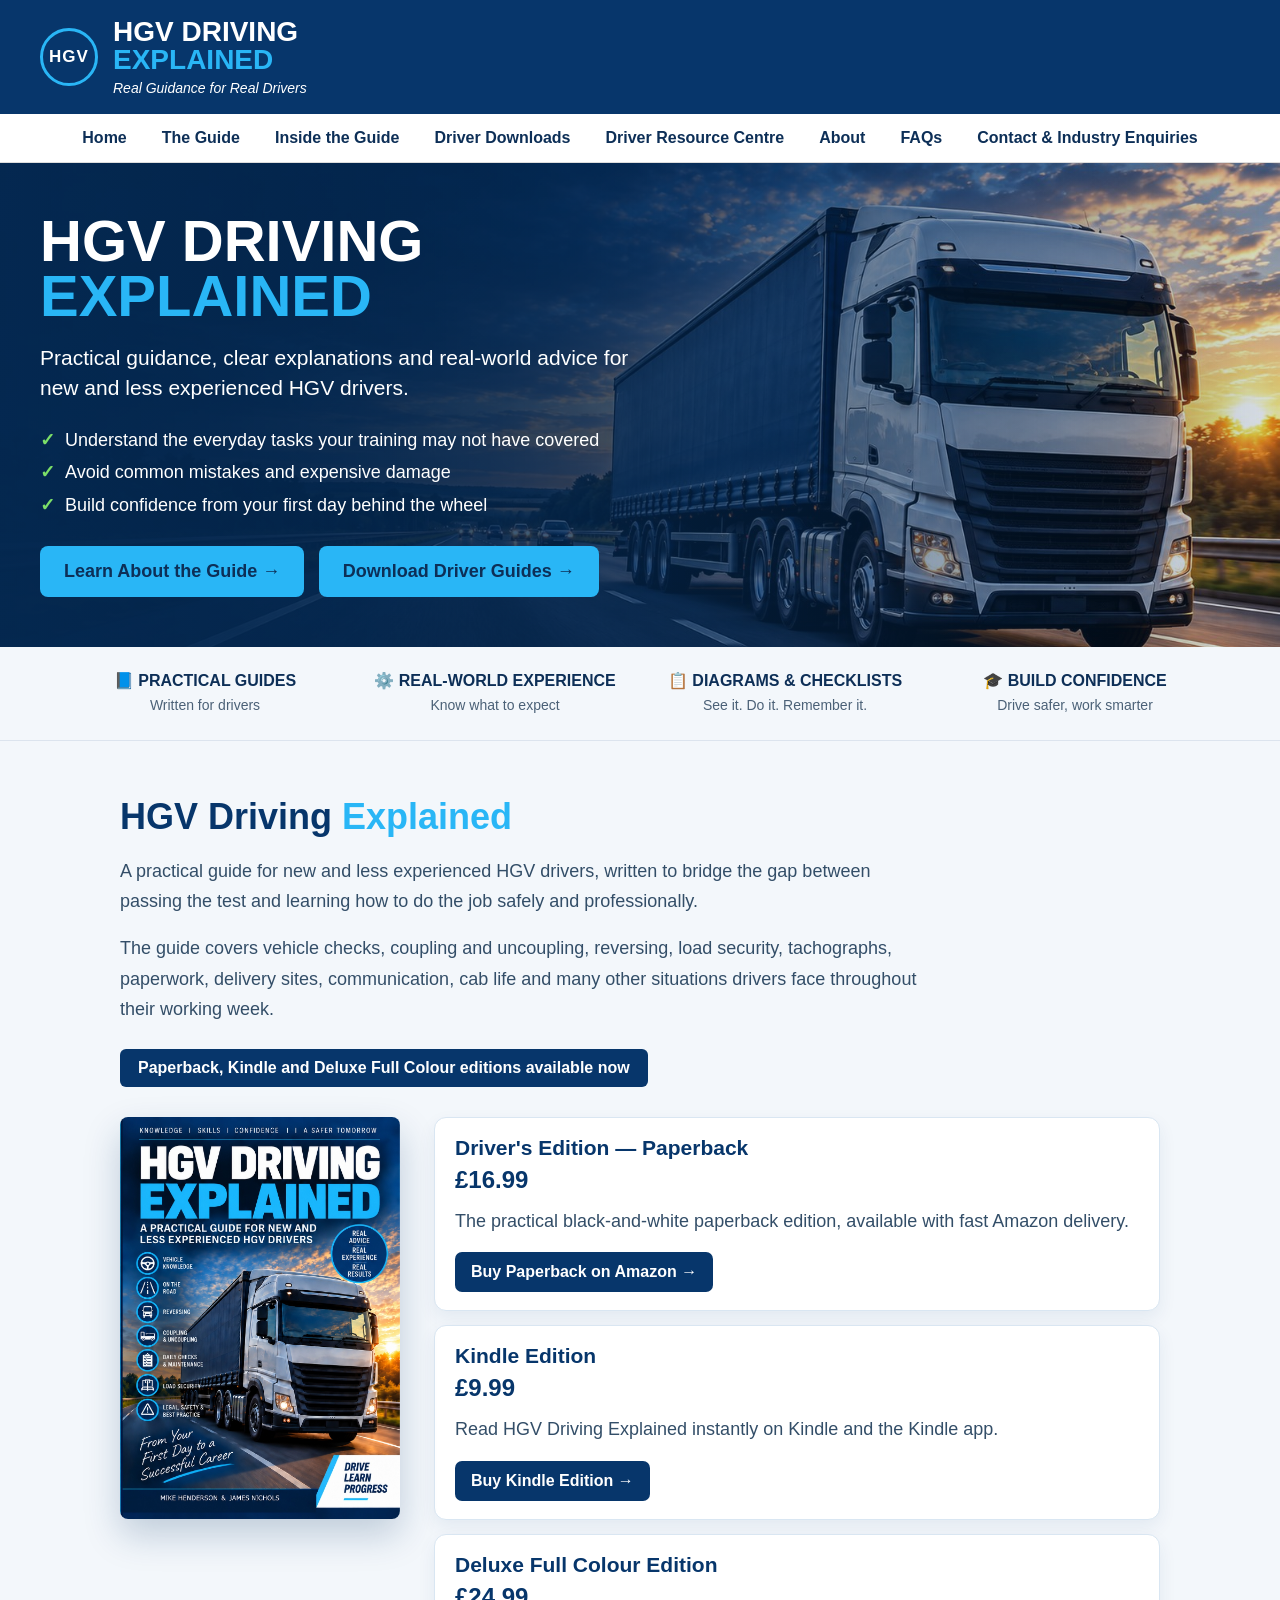
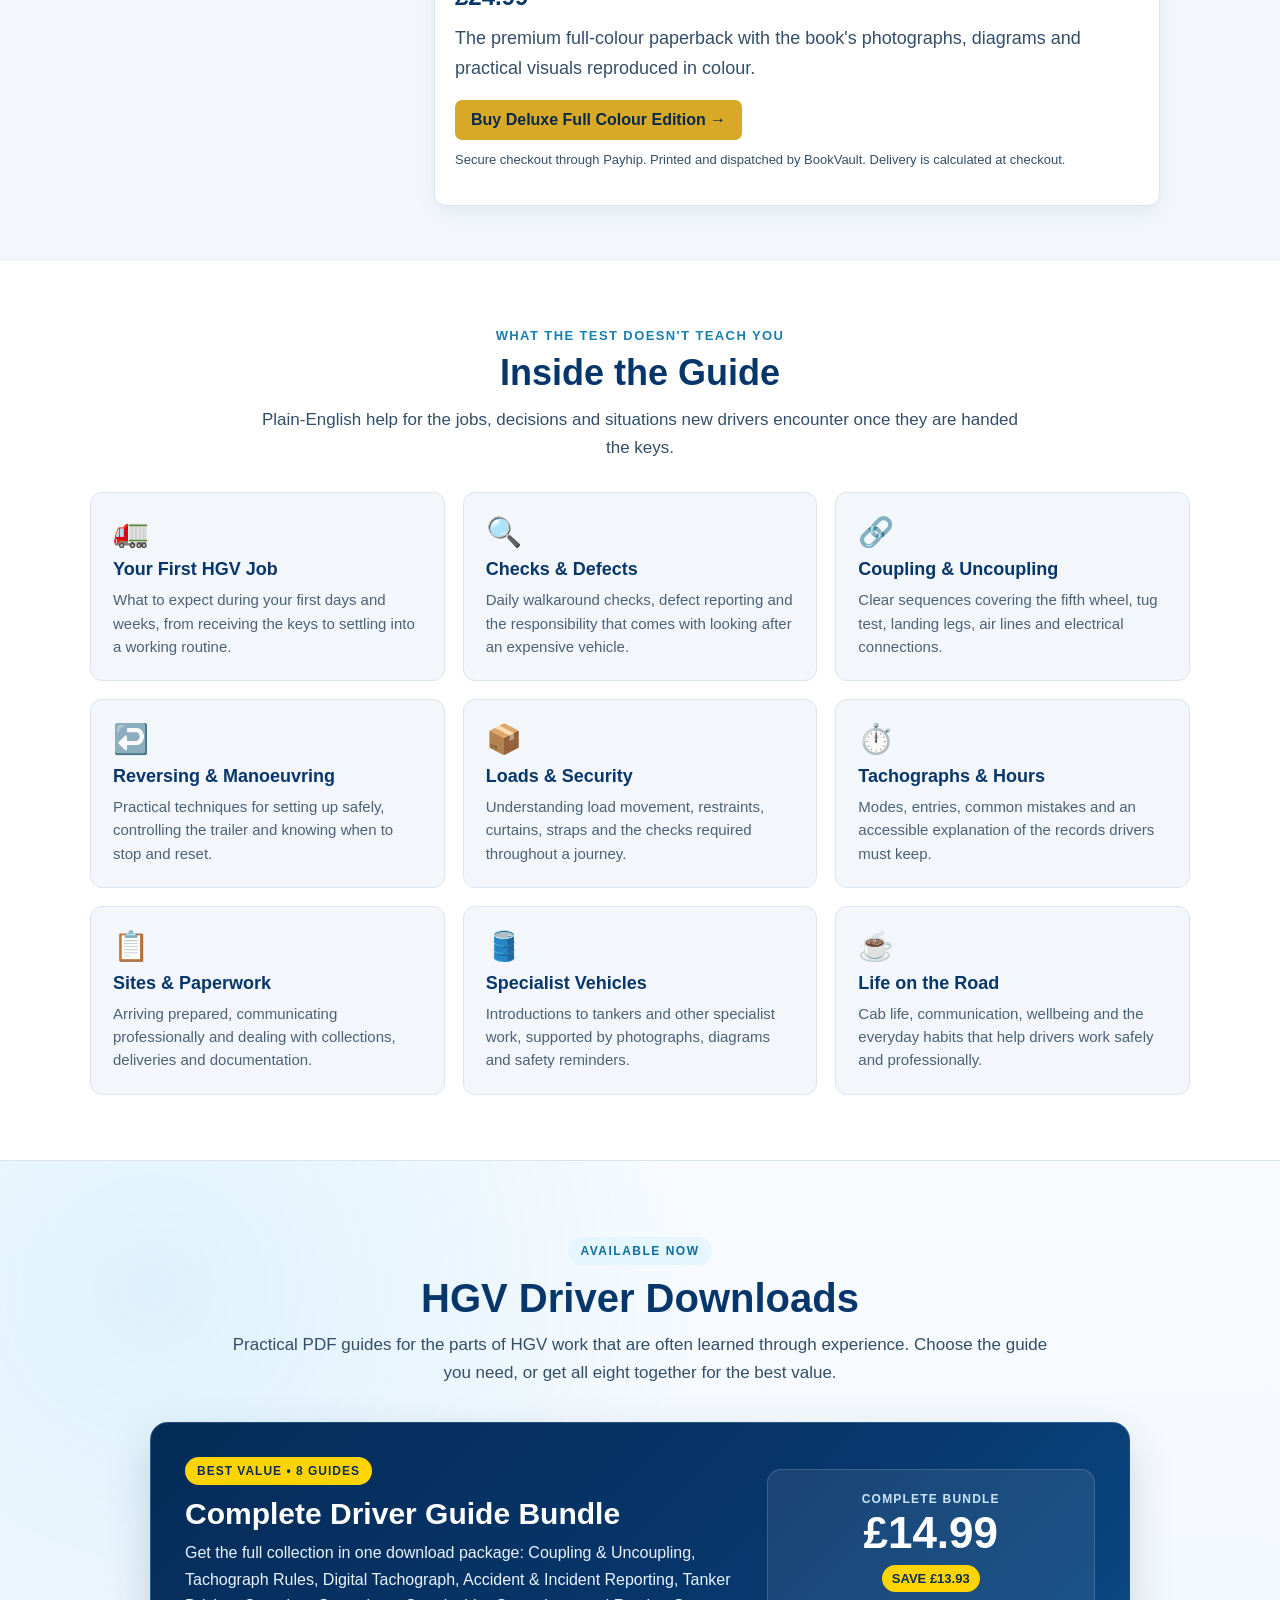
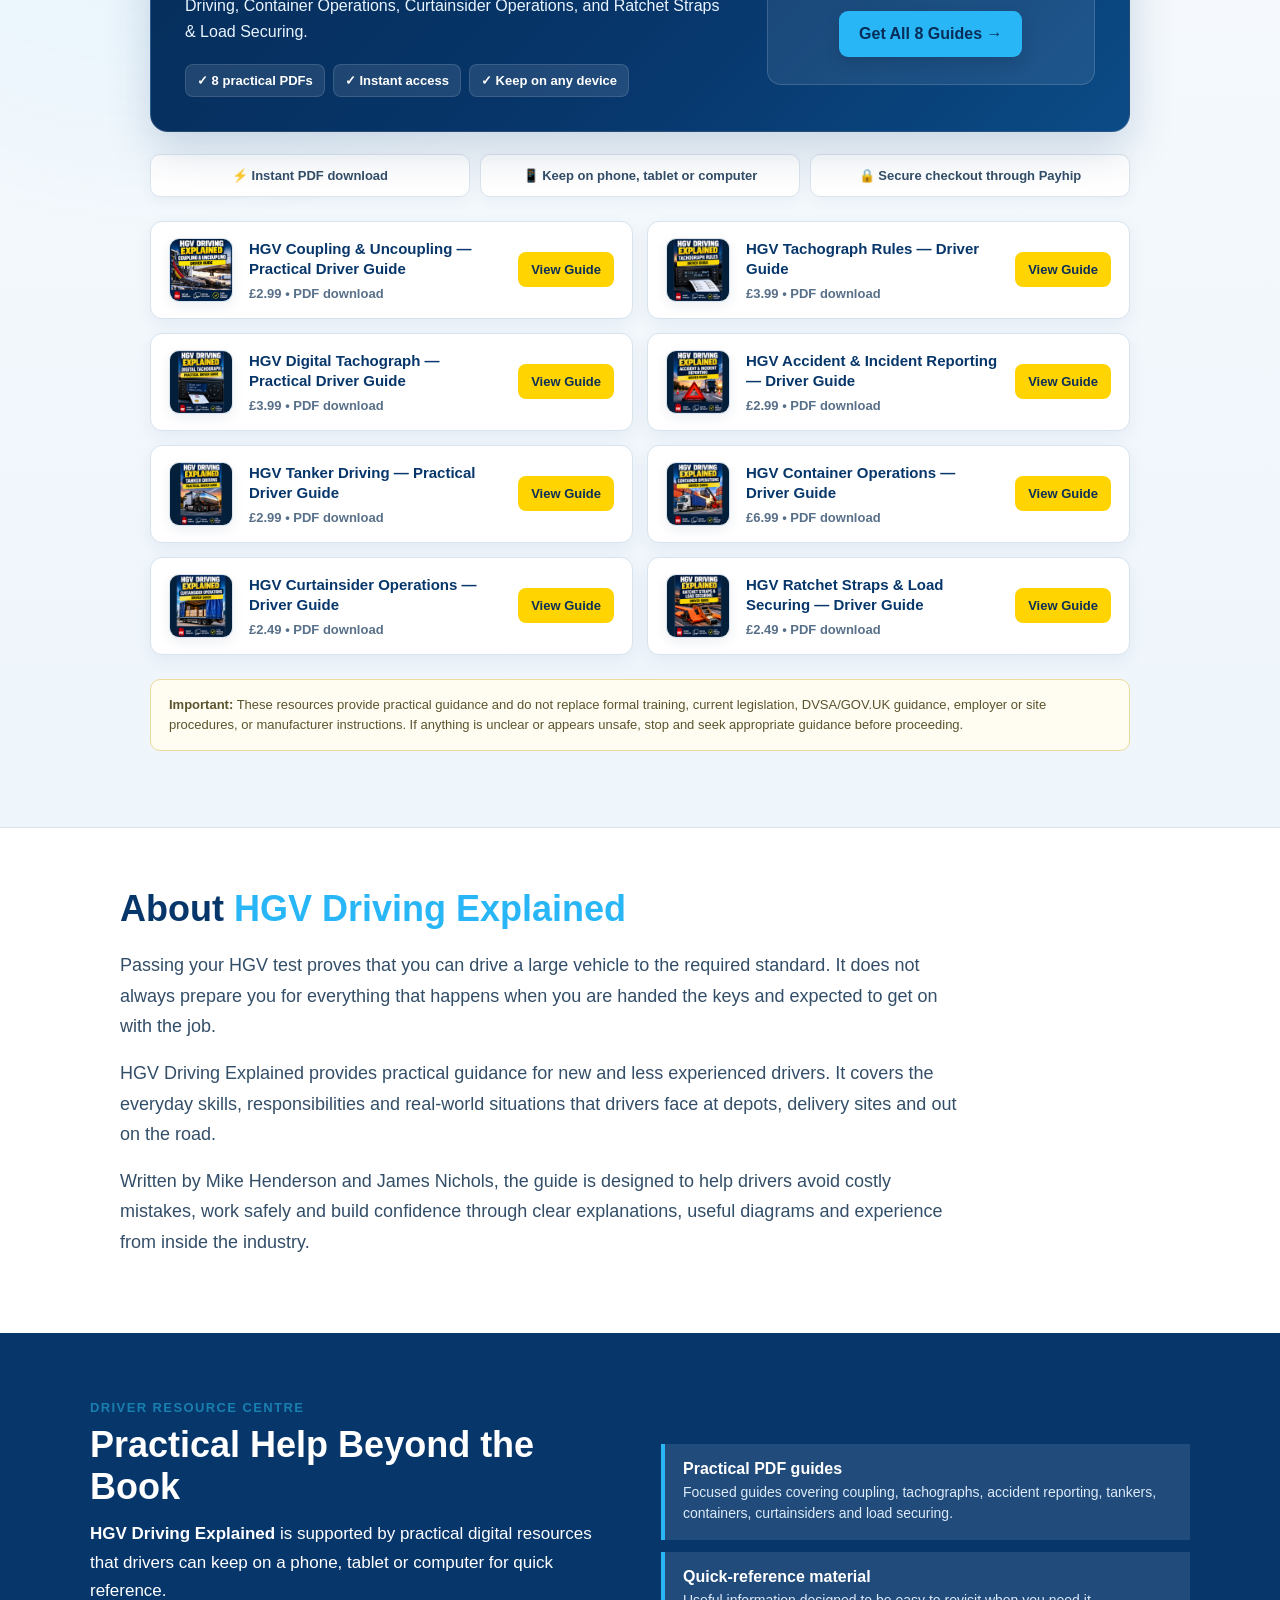
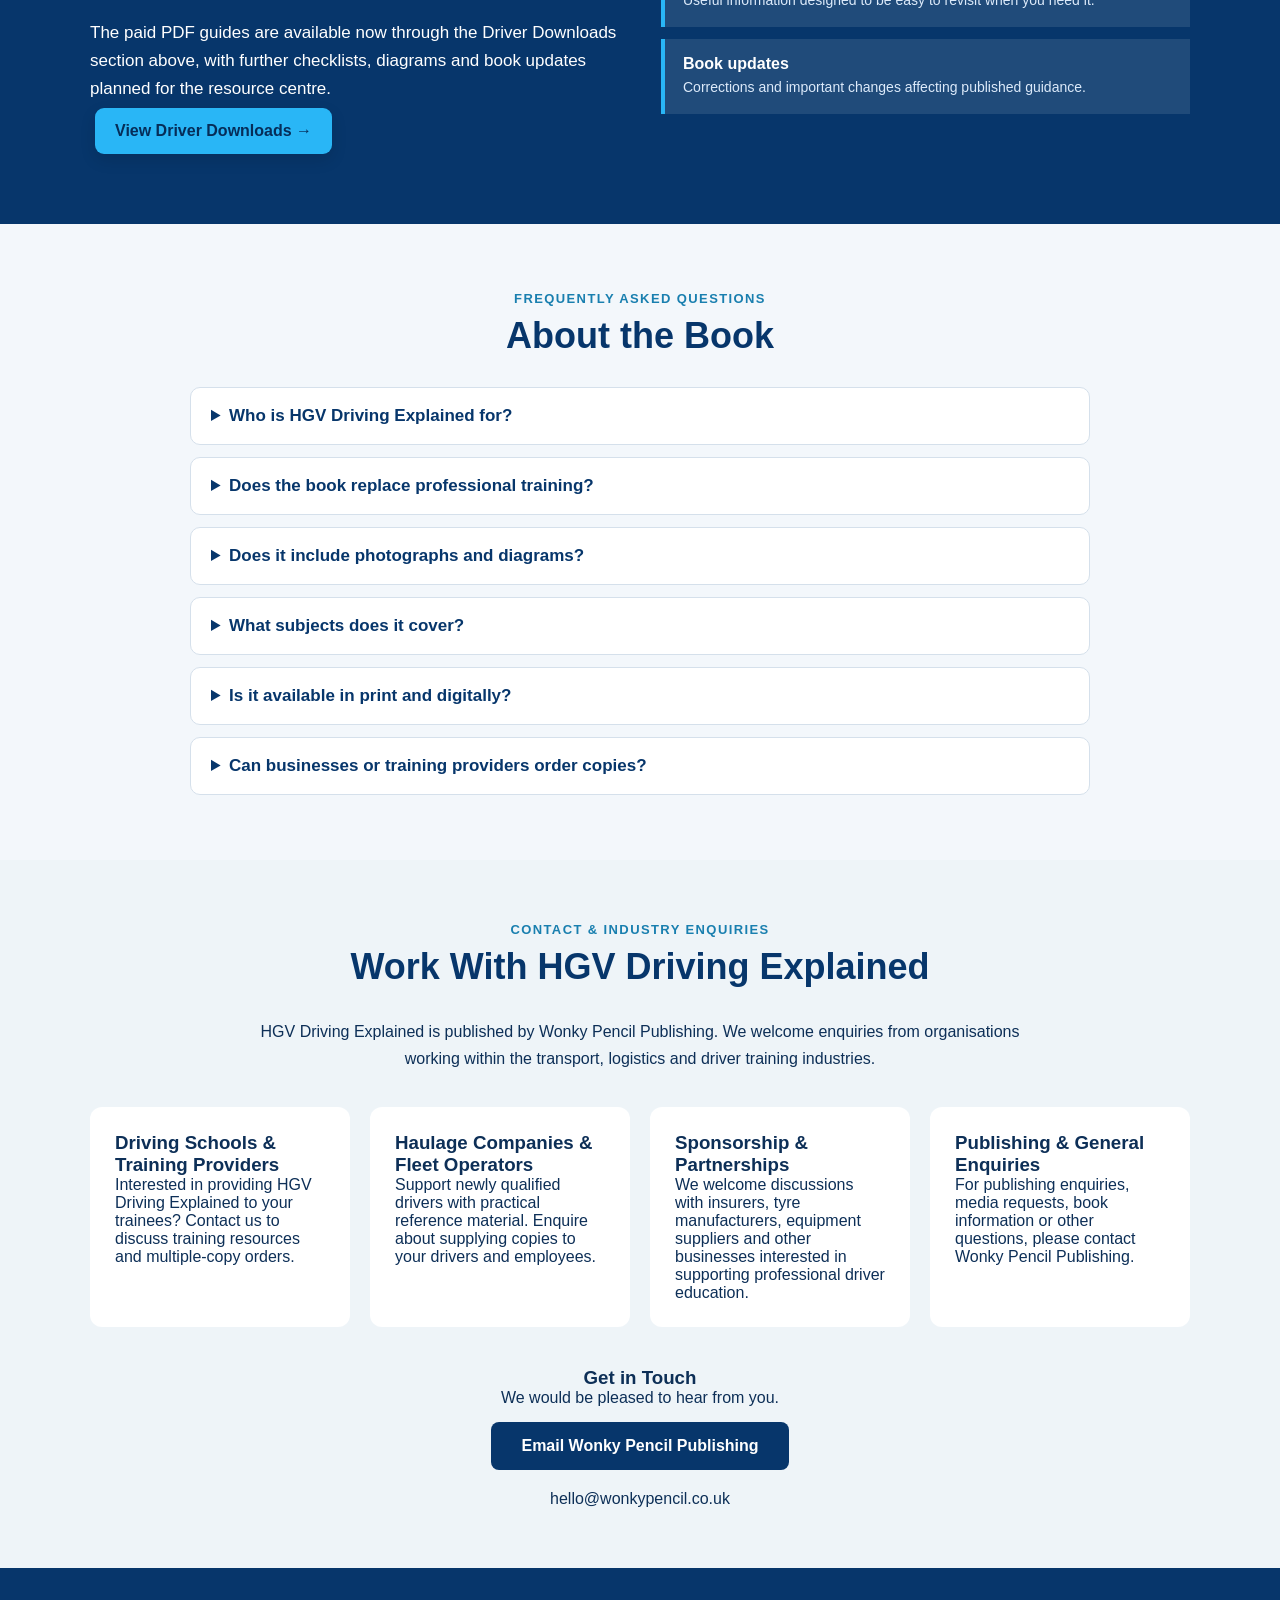
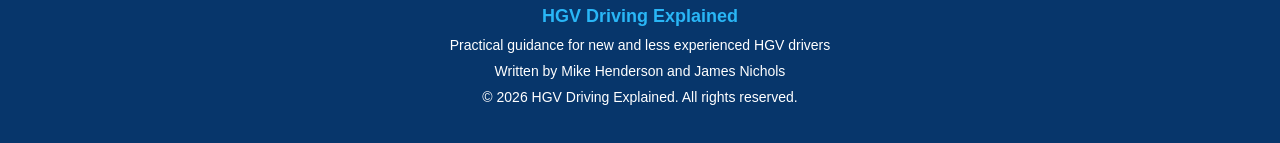
==== index.html @ bb180da9 "Add contact link to navigation menu" ====
<!DOCTYPE html>
<html lang="en-GB">
<head>
  <!-- Google Analytics -->
<script async src="https://www.googletagmanager.com/gtag/js?id=G-V51933GV2G"></script>
<script>
  window.dataLayer = window.dataLayer || [];
  function gtag(){dataLayer.push(arguments);}
  gtag('js', new Date());
  gtag('config', 'G-V51933GV2G');
</script>
  <meta charset="UTF-8">
  <meta name="viewport" content="width=device-width, initial-scale=1.0">
  <meta name="description" content="HGV Driving Explained is a practical guide for new and less experienced HGV drivers, covering vehicle checks, coupling, reversing, load security, tachographs, paperwork, delivery sites and cab life.">
  <meta name="robots" content="index,follow,max-image-preview:large">
  <meta name="author" content="Mike Henderson and James Nichols">
  <title>HGV Driving Explained | Practical Guide for New HGV Drivers</title>
  <link rel="canonical" href="https://www.hgvdrivingexplained.co.uk/">
  <meta property="og:title" content="HGV Driving Explained | Practical Guide for New Drivers">
  <meta property="og:description" content="Clear, practical guidance for new and less experienced HGV drivers—from vehicle checks and coupling to tachographs, load security and delivery sites.">
  <meta property="og:type" content="book">
  <meta property="og:url" content="https://www.hgvdrivingexplained.co.uk/">
  <meta property="og:image" content="https://www.hgvdrivingexplained.co.uk/hero-truck.jpg">
  <meta property="og:image:alt" content="An HGV travelling on a motorway at sunset">
  <meta property="og:site_name" content="HGV Driving Explained">
  <meta property="og:locale" content="en_GB">
  <meta name="twitter:card" content="summary_large_image">
  <meta name="twitter:title" content="HGV Driving Explained">
  <meta name="twitter:description" content="A practical, illustrated guide for new and less experienced HGV drivers.">
  <meta name="twitter:image" content="https://www.hgvdrivingexplained.co.uk/hero-truck.jpg">
  <script type="application/ld+json">
  {
    "@context": "https://schema.org",
    "@type": "Book",
    "url": "https://www.hgvdrivingexplained.co.uk/",
    "image": "https://www.hgvdrivingexplained.co.uk/hero-truck.jpg",
    "name": "HGV Driving Explained",
    "alternateName": "HGV Driving Explained: A Practical Guide for New and Less Experienced HGV Drivers",
    "description": "A practical illustrated guide bridging the gap between passing the HGV test and learning how to do the job safely and professionally.",
    "author": [
      {"@type": "Person", "name": "Mike Henderson"},
      {"@type": "Person", "name": "James Nichols"}
    ],
    "publisher": {
      "@type": "Organization",
      "name": "Wonky Pencil"
    },
    "genre": [
      "HGV driving",
      "Professional driving",
      "Transport training",
      "Road safety"
    ],
    "inLanguage": "en-GB",
    "audience": {
      "@type": "Audience",
      "audienceType": "New and less experienced HGV drivers"
    }
  }
  </script>

  <style>
    * {
      box-sizing: border-box;
      margin: 0;
      padding: 0;
    }
html {
    scroll-behavior: smooth;
}
    body {
      font-family: Arial, Helvetica, sans-serif;
      background: #ffffff;
      color: #0d2f57;
    }

    header {
      background: #07366b;
      color: white;
      padding: 18px 30px;
    }

    .topbar {
      max-width: 1200px;
      margin: 0 auto;
      display: flex;
      justify-content: space-between;
      align-items: center;
      gap: 20px;
    }

    .brand {
      display: flex;
      align-items: center;
      gap: 15px;
    }

    .truck-logo {
    width: 58px;
    height: 58px;
    border: 3px solid #29b6f6;
    border-radius: 50%;
    display: flex;
    align-items: center;
    justify-content: center;
    color: white;
    font-size: 17px;
    font-weight: bold;
    letter-spacing: 1px;
}

    .brand-text h1 {
      font-size: 28px;
      line-height: 1;
      color: white;
    }

    .brand-text h1 span {
      display: block;
      color: #29b6f6;
    }

    .brand-text p {
      margin-top: 6px;
      font-style: italic;
      font-size: 14px;
    }

    nav {
      background: #ffffff;
      border-bottom: 1px solid #ddd;
    }

    nav ul {
      max-width: 1200px;
      margin: 0 auto;
      list-style: none;
      display: flex;
      justify-content: center;
      gap: 35px;
      padding: 15px 20px;
    }

    nav a {
      text-decoration: none;
      color: #0d2f57;
      font-weight: bold;
    }

    nav a:hover {
      color: #e0a900;
    }

    .hero {
      min-height: 460px;
      background:
        linear-gradient(
          90deg,
          rgba(4, 41, 82, 0.95) 0%,
          rgba(4, 41, 82, 0.75) 45%,
          rgba(4, 41, 82, 0.15) 100%
        ),
        url("hero-truck.jpg");

      background-size: cover;
      background-position: center;
      display: flex;
      align-items: center;
    }

    .hero-content {
      width: 1200px;
      max-width: calc(100% - 40px);
      margin: 0 auto;
      color: white;
      padding: 50px 0;
    }

    .hero h2 {
      font-size: 58px;
      line-height: 0.95;
      max-width: 650px;
      text-transform: uppercase;
    }

    .hero h2 span {
      color: #29b6f6;
    }

    .hero p {
      font-size: 21px;
      max-width: 600px;
      margin-top: 20px;
      line-height: 1.4;
    }

    .hero ul {
      margin-top: 22px;
      list-style: none;
      font-size: 18px;
      line-height: 1.8;
    }

    .hero li::before {
      content: "✓";
      display: inline-block;
      margin-right: 10px;
      color: #7cdf68;
      font-weight: bold;
    }

    .hero-button {
      display: inline-block;
      margin-top: 25px;
      background: #29b6f6;
      color: #0d2f57;
      padding: 15px 24px;
      text-decoration: none;
      font-weight: bold;
      border-radius: 8px;
      font-size: 18px;
    }

    .hero-button:hover {
      background: #159bd7;
    }

    .feature-strip {
      background: #f3f7fb;
      border-bottom: 1px solid #dce4ee;
    }

    .feature-inner {
      max-width: 1200px;
      margin: 0 auto;
      display: grid;
      grid-template-columns: repeat(4, 1fr);
      text-align: center;
      padding: 22px 20px;
      gap: 20px;
    }

    .feature h3 {
      font-size: 16px;
      margin-bottom: 5px;
    }

    .feature p {
      font-size: 14px;
      color: #4b6177;
    }

    @media (max-width: 800px) {
      .topbar {
        flex-direction: column;
        text-align: center;
      }

      nav ul {
        flex-wrap: wrap;
        gap: 15px;
      }

      .hero {
        min-height: 500px;
        background-position: 65% center;
      }

      .hero h2 {
        font-size: 40px;
      }

      .hero p {
        font-size: 18px;
      }

      .feature-inner {
        grid-template-columns: repeat(2, 1fr);
      }
    }

    @media (max-width: 500px) {
      .brand-text h1 {
        font-size: 22px;
      }

      .hero h2 {
        font-size: 34px;
      }

      .feature-inner {
        grid-template-columns: 1fr;
      }
    }
    .about-guide {
    max-width: 1100px;
    margin: 0 auto;
    padding: 60px 30px;
}

.about-guide h2 {
    font-size: 36px;
    margin-bottom: 20px;
    color: #07366b;
}

.about-guide h2 span {
    color: #29b6f6;
}

.about-guide p {
    max-width: 850px;
    font-size: 18px;
    line-height: 1.7;
    margin-bottom: 16px;
    color: #334e68;
}
    @media (max-width: 500px) {
    .about-guide {
        padding: 35px 22px;
    }

    .about-guide h2 {
        font-size: 28px;
        line-height: 1.15;
        margin-bottom: 18px;
    }

    .about-guide p {
        font-size: 16px;
        line-height: 1.55;
        margin-bottom: 16px;
    }
}

.book-section {
    background: #f3f7fb;
}

.book-inner {
    max-width: 1100px;
    margin: 0 auto;
    padding: 60px 30px;
}

.book-inner h2 {
    color: #07366b;
    font-size: 36px;
    margin-bottom: 18px;
}

.book-inner h2 span {
    color: #29b6f6;
}

.book-inner p {
    max-width: 800px;
    color: #334e68;
    font-size: 18px;
    line-height: 1.7;
    margin-bottom: 16px;
}

.book-status {
    display: inline-block;
    margin-top: 8px;
    padding: 10px 18px;
    border-radius: 6px;
    background: #07366b;
    color: white;
    font-weight: bold;
}

.book-buy-grid {
    display: grid;
    grid-template-columns: 280px 1fr;
    gap: 34px;
    align-items: start;
    margin-top: 30px;
}

.book-cover-wrap {
    position: relative;
    max-width: 280px;
    margin: 0 auto;
}

.book-cover-wrap img {
    width: 100%;
    display: block;
    border-radius: 8px;
    box-shadow: 0 16px 36px rgba(7,54,107,.22);
}


.book-options {
    display: grid;
    gap: 14px;
}

.book-option {
    background: #fff;
    border: 1px solid #d9e6f2;
    border-radius: 12px;
    padding: 18px 20px;
    box-shadow: 0 7px 18px rgba(7,54,107,.07);
}

.book-option h3 {
    color: #07366b;
    font-size: 21px;
    margin-bottom: 6px;
}

.book-option p {
    font-size: 15px;
    line-height: 1.5;
    margin-bottom: 12px;
}

.book-option .price {
    color: #07366b;
    font-size: 24px;
    font-weight: 900;
    margin-bottom: 12px;
}

.book-buy-button {
    display: inline-block;
    background: #07366b;
    color: #fff;
    text-decoration: none;
    font-weight: 800;
    padding: 11px 16px;
    border-radius: 7px;
}

.book-buy-button:hover {
    background: #0b4f91;
}

.book-buy-button.deluxe {
    background: #d8a827;
    color: #08284b;
}

.book-buy-button.deluxe:hover {
    background: #edc54d;
}

.fulfil-note {
    color: #5a7087;
    font-size: 13px !important;
    margin-top: 9px !important;
}

@media (max-width: 760px) {
    .book-buy-grid {
        grid-template-columns: 1fr;
    }
    .book-cover-wrap {
        max-width: 235px;
    }
}
    
    .site-footer {
    background: #07366b;
    color: white;
    text-align: center;
    padding: 30px 20px;
}

.site-footer p {
    margin: 5px 0;
    font-size: 14px;
    line-height: 1.5;
}

.site-footer .footer-title {
    color: #29b6f6;
    font-size: 18px;
    font-weight: bold;
}
      /* Desktop layout fixes */
@media (min-width: 501px) {
    .feature-inner {
        gap: 20px;
        padding: 24px 30px;
    }

    .feature h3 {
        font-size: 16px;
        line-height: 1.25;
    }

    .feature p {
        font-size: 14px;
        line-height: 1.4;
    }

    .book-section {
        background: #f3f7fb;
    }

    .book-inner {
        max-width: 1100px;
        margin: 0 auto;
        padding: 55px 30px;
    }

    .book-inner h2 {
        color: #07366b;
        font-size: 36px;
        margin-bottom: 18px;
    }

    .book-inner h2 span {
        color: #29b6f6;
    }

    .book-inner p {
        max-width: 800px;
        color: #334e68;
        font-size: 18px;
        line-height: 1.7;
        margin-bottom: 16px;
    }

    .book-status {
        display: inline-block;
        margin-top: 8px;
        padding: 10px 18px;
        border-radius: 6px;
        background: #07366b;
        color: white;
        font-weight: bold;
    }
}
      /* Portrait mobile layout fixes */
@media (max-width: 500px) {
    .feature-inner {
        grid-template-columns: 1fr 1fr;
        gap: 24px 12px;
        padding: 28px 18px;
    }

    .feature h3 {
        font-size: 14px;
        line-height: 1.25;
    }

    .feature p {
        font-size: 13px;
        line-height: 1.4;
    }

    .book-inner {
        padding: 35px 22px;
    }

    .book-inner h2 {
        font-size: 28px;
        line-height: 1.15;
        margin-bottom: 18px;
    }

    .book-inner p {
        font-size: 16px;
        line-height: 1.55;
        margin-bottom: 16px;
    }

    .book-status {
        font-size: 14px;
        line-height: 1.4;
    }
}
    .content-inner { width: min(1100px, calc(100% - 44px)); margin: 0 auto; }
    .inside-guide, .faq-section { padding: 65px 0; background: #ffffff; }
    .content-heading { max-width: 780px; margin: 0 auto 30px; text-align: center; }
    .content-heading span, .section-label { color: #197faf; font-size: 13px; font-weight: bold; letter-spacing: 1.4px; }
    .content-heading h2, .resource-section h2 { color: #07366b; font-size: 36px; margin: 8px 0 12px; }
    .content-heading p, .resource-section p { color: #334e68; font-size: 17px; line-height: 1.65; }
    .topic-grid { display: grid; grid-template-columns: repeat(3, minmax(0, 1fr)); gap: 18px; }
    .topic-card { background: #f3f7fb; border: 1px solid #dce4ee; border-radius: 12px; padding: 22px; }
    .topic-icon { font-size: 29px; margin-bottom: 10px; }
    .topic-card h3 { color: #07366b; font-size: 18px; margin-bottom: 8px; }
    .topic-card p { color: #4b6177; font-size: 15px; line-height: 1.55; }
    .resource-section { padding: 65px 0; background: #07366b; color: #ffffff; }
    .resource-inner { display: grid; grid-template-columns: 1fr 1fr; gap: 42px; align-items: center; }
    .resource-section h2, .resource-section p { color: #ffffff; }
    .resource-section p + p { margin-top: 14px; }
    .resource-list { display: grid; gap: 12px; }
    .resource-list div { background: rgba(255,255,255,.1); border-left: 4px solid #29b6f6; padding: 16px 18px; }
    .resource-list strong, .resource-list span { display: block; }
    .resource-list span { margin-top: 4px; color: #dceafa; font-size: 14px; line-height: 1.5; }
    .faq-section { background: #f3f7fb; }
    .faq-list { max-width: 900px; margin: 0 auto; display: grid; gap: 12px; }
    .faq-list details { background: #ffffff; border: 1px solid #d5e0eb; border-radius: 10px; padding: 0 20px; }
    .faq-list summary { cursor: pointer; color: #07366b; font-size: 17px; font-weight: bold; padding: 18px 32px 18px 0; }
    .faq-list details p { color: #334e68; font-size: 15px; line-height: 1.6; padding: 0 0 18px; }
    @media (max-width: 800px) {
      .topic-grid { grid-template-columns: repeat(2, minmax(0, 1fr)); }
      .resource-inner { grid-template-columns: 1fr; }
    }
    @media (max-width: 500px) {
      .inside-guide, .resource-section, .faq-section { padding: 45px 0; }
      .content-inner { width: calc(100% - 36px); }
      .content-heading h2, .resource-section h2 { font-size: 28px; }
      .topic-grid { grid-template-columns: 1fr; }
      .topic-card { padding: 18px; }
    }

    /* Paid driver downloads */
    .download-section {
      position: relative;
      overflow: hidden;
      padding: 76px 0;
      background:
        radial-gradient(circle at 12% 10%, rgba(41,182,246,.12), transparent 34%),
        linear-gradient(180deg, #f8fbfe 0%, #eef5fb 100%);
      border-top: 1px solid #dce4ee;
      border-bottom: 1px solid #dce4ee;
    }

    .download-intro {
      max-width: 820px;
      margin: 0 auto 34px;
      text-align: center;
    }

    .download-intro .section-label {
      display: inline-block;
      padding: 7px 12px;
      border-radius: 999px;
      background: #e5f6ff;
      color: #0d6f9f;
      font-size: 12px;
      letter-spacing: 1.5px;
      font-weight: 800;
    }

    .download-intro h2 {
      color: #07366b;
      font-size: 40px;
      margin: 12px 0 12px;
      line-height: 1.05;
    }

    .download-intro p {
      color: #334e68;
      font-size: 17px;
      line-height: 1.7;
    }

    .bundle-offer {
      position: relative;
      max-width: 980px;
      margin: 0 auto 22px;
      padding: 34px;
      background: linear-gradient(135deg, #052c58 0%, #07366b 55%, #0b4b86 100%);
      color: #ffffff;
      border-radius: 18px;
      box-shadow: 0 18px 45px rgba(7,54,107,.18);
      border: 1px solid rgba(255,255,255,.12);
    }

    .bundle-badge {
      display: inline-block;
      padding: 7px 12px;
      border-radius: 999px;
      background: #ffd400;
      color: #0d2f57;
      font-size: 12px;
      font-weight: 900;
      letter-spacing: 1px;
      margin-bottom: 12px;
    }

    .bundle-layout {
      display: grid;
      grid-template-columns: 1.25fr .75fr;
      gap: 34px;
      align-items: center;
    }

    .bundle-offer h3 {
      font-size: 30px;
      line-height: 1.1;
      margin-bottom: 10px;
    }

    .bundle-offer p {
      color: #e9f4ff;
      line-height: 1.65;
      margin: 0;
    }

    .bundle-highlights {
      display: flex;
      flex-wrap: wrap;
      gap: 8px;
      margin-top: 18px;
    }

    .bundle-highlights span {
      display: inline-block;
      padding: 8px 11px;
      border-radius: 8px;
      background: rgba(255,255,255,.10);
      border: 1px solid rgba(255,255,255,.12);
      font-size: 13px;
      font-weight: 700;
      color: #ffffff;
    }

    .bundle-buybox {
      text-align: center;
      padding: 22px;
      border-radius: 14px;
      background: rgba(255,255,255,.08);
      border: 1px solid rgba(255,255,255,.15);
    }

    .bundle-buybox .small-label {
      display: block;
      font-size: 12px;
      text-transform: uppercase;
      letter-spacing: 1.2px;
      color: #c9e6f8;
      font-weight: 800;
    }

    .bundle-price {
      font-size: 44px;
      font-weight: 900;
      color: #ffffff;
      margin: 5px 0 2px;
      line-height: 1;
    }

    .bundle-saving {
      display: inline-block;
      margin: 8px 0 14px;
      padding: 6px 10px;
      border-radius: 999px;
      background: #ffd400;
      color: #0d2f57;
      font-size: 13px;
      font-weight: 900;
    }

    .shop-button {
      display: inline-block;
      background: #29b6f6;
      color: #062d58;
      padding: 14px 20px;
      border-radius: 9px;
      text-decoration: none;
      font-weight: 900;
      margin: 5px;
      box-shadow: 0 6px 16px rgba(0,0,0,.12);
    }

    .shop-button:hover {
      background: #53c8fb;
      transform: translateY(-1px);
    }

    .download-benefits {
      max-width: 980px;
      margin: 0 auto 24px;
      display: grid;
      grid-template-columns: repeat(3, 1fr);
      gap: 10px;
    }

    .download-benefits div {
      background: #ffffff;
      border: 1px solid #dce4ee;
      border-radius: 10px;
      padding: 13px 12px;
      text-align: center;
      color: #334e68;
      font-size: 13px;
      font-weight: 700;
      box-shadow: 0 4px 14px rgba(7,54,107,.05);
    }

    .guide-download-grid {
      max-width: 980px;
      margin: 0 auto;
      display: grid;
      grid-template-columns: repeat(2, minmax(0, 1fr));
      gap: 14px;
    }

    .guide-download-card {
      background: #ffffff;
      border: 1px solid #d8e3ed;
      border-radius: 12px;
      padding: 16px 18px;
      display: grid;
      grid-template-columns: 64px minmax(0, 1fr) auto;
      align-items: center;
      gap: 16px;
      box-shadow: 0 6px 18px rgba(7,54,107,.06);
      transition: transform .15s ease, box-shadow .15s ease;
    }

    .guide-download-card:hover {
      transform: translateY(-2px);
      box-shadow: 0 10px 24px rgba(7,54,107,.10);
    }

    .guide-thumb {
      width: 64px;
      height: 64px;
      object-fit: cover;
      display: block;
      border-radius: 10px;
      border: 1px solid #d8e3ed;
      box-shadow: 0 4px 12px rgba(7,54,107,.08);
      background: #f7fbff;
    }

    .guide-meta {
      min-width: 0;
    }

    .guide-download-card strong {
      display: block;
      color: #07366b;
      font-size: 15px;
      line-height: 1.35;
    }

    .guide-download-card span {
      display: block;
      margin-top: 6px;
      color: #587089;
      font-size: 13px;
      font-weight: 700;
    }

    .guide-download-card a {
      flex: 0 0 auto;
      text-decoration: none;
      background: #ffd400;
      color: #0d2f57;
      padding: 10px 13px;
      border-radius: 8px;
      font-size: 13px;
      font-weight: 900;
      white-space: nowrap;
    }

    .guide-download-card a:hover {
      background: #e8be00;
    }

    .safety-note {
      max-width: 980px;
      margin: 24px auto 0;
      padding: 15px 18px;
      border-radius: 10px;
      background: #fffdf2;
      border: 1px solid #eadb9b;
      color: #5b532e;
      font-size: 13px;
      line-height: 1.55;
    }

    @media (max-width: 800px) {
      .bundle-layout { grid-template-columns: 1fr; }
      .bundle-buybox { text-align: left; }
      .download-benefits { grid-template-columns: 1fr; }
    }

    @media (max-width: 700px) {
      .download-section { padding: 50px 0; }
      .download-intro h2 { font-size: 31px; }
      .bundle-offer { padding: 24px 20px; }
      .bundle-offer h3 { font-size: 25px; }
      .bundle-price { font-size: 38px; }
      .guide-download-grid { grid-template-columns: 1fr; }
    }

    @media (max-width: 430px) {
      .guide-download-card {
        grid-template-columns: 56px minmax(0, 1fr);
        gap: 14px;
      }
      .guide-thumb {
        width: 56px;
        height: 56px;
      }
      .guide-download-card a {
        grid-column: 1 / -1;
        width: 100%;
        text-align: center;
      }
      .bundle-buybox { padding: 18px; }
    }
  </style>
</head>


<body id="home">
  <header>
    <div class="topbar">

      <div class="brand">
        <div class="truck-logo">HGV</div>

        <div class="brand-text">
          <h1>
    HGV DRIVING
    <span>EXPLAINED</span>
</h1>

          <p>Real Guidance for Real Drivers</p>
        </div>
      </div>

    </div>
  </header>

  <nav>
    <ul>
      <li><a href="#home">Home</a></li>
      <li><a href="#books">The Guide</a></li>
      <li><a href="#inside">Inside the Guide</a></li>
      <li><a href="#downloads">Driver Downloads</a></li>
      <li><a href="#resources">Driver Resource Centre</a></li>
      <li><a href="#about">About</a></li>
      <li><a href="#faqs">FAQs</a></li>
    <li><a href="#contact">Contact &amp; Industry Enquiries</a></li>
    </ul>
  </nav>

  <section class="hero">

    <div class="hero-content">

      <h2>
    HGV Driving
    <span>Explained</span>
</h2>

<p>
    Practical guidance, clear explanations and real-world advice for new and less experienced HGV drivers.
</p>

<ul>
    <li>Understand the everyday tasks your training may not have covered</li>
    <li>Avoid common mistakes and expensive damage</li>
    <li>Build confidence from your first day behind the wheel</li>
</ul>

<a href="#about" class="hero-button">
    Learn About the Guide →
</a>
<a href="#downloads" class="hero-button" style="margin-left:10px;">
    Download Driver Guides →
</a>

    </div>

  </section>

  <section class="feature-strip">

    <div class="feature-inner">

      <div class="feature">
        <h3>📘 PRACTICAL GUIDES</h3>
        <p>Written for drivers</p>
      </div>

      <div class="feature">
        <h3>⚙️ REAL-WORLD EXPERIENCE</h3>
        <p>Know what to expect</p>
      </div>

      <div class="feature">
        <h3>📋 DIAGRAMS & CHECKLISTS</h3>
        <p>See it. Do it. Remember it.</p>
      </div>

      <div class="feature">
        <h3>🎓 BUILD CONFIDENCE</h3>
        <p>Drive safer, work smarter</p>
      </div>

    </div>
  </section>
<section id="books" class="book-section">
    <div class="book-inner">
        <h2>HGV Driving <span>Explained</span></h2>

        <p>
            A practical guide for new and less experienced HGV drivers, written to bridge the gap between passing the test and learning how to do the job safely and professionally.
        </p>

        <p>
            The guide covers vehicle checks, coupling and uncoupling, reversing, load security, tachographs, paperwork, delivery sites, communication, cab life and many other situations drivers face throughout their working week.
        </p>

        <span class="book-status">Paperback, Kindle and Deluxe Full Colour editions available now</span>

        <div class="book-buy-grid">
            <div class="book-cover-wrap">
                <img src="hgv-book-cover.jpg" alt="HGV Driving Explained book cover">
            </div>

            <div class="book-options">
                <div class="book-option">
                    <h3>Driver's Edition — Paperback</h3>
                    <div class="price">£16.99</div>
                    <p>The practical black-and-white paperback edition, available with fast Amazon delivery.</p>
                    <a class="book-buy-button" href="https://amzn.eu/d/064tafjh" target="_blank" rel="noopener">Buy Paperback on Amazon →</a>
                </div>

                <div class="book-option">
                    <h3>Kindle Edition</h3>
                    <div class="price">£9.99</div>
                    <p>Read HGV Driving Explained instantly on Kindle and the Kindle app.</p>
                    <a class="book-buy-button" href="https://amzn.eu/d/064tafjh" target="_blank" rel="noopener">Buy Kindle Edition →</a>
                </div>

                <div class="book-option">
                    <h3>Deluxe Full Colour Edition</h3>
                    <div class="price">£24.99</div>
                    <p>The premium full-colour paperback with the book's photographs, diagrams and practical visuals reproduced in colour.</p>
                    <a class="book-buy-button deluxe" href="https://payhip.com/b/83H4Q" target="_blank" rel="noopener">Buy Deluxe Full Colour Edition →</a>
                    <p class="fulfil-note">Secure checkout through Payhip. Printed and dispatched by BookVault. Delivery is calculated at checkout.</p>
                </div>
            </div>
        </div>
    </div>
</section>

<section id="inside" class="inside-guide">
  <div class="content-inner">
    <div class="content-heading">
      <span>WHAT THE TEST DOESN'T TEACH YOU</span>
      <h2>Inside the Guide</h2>
      <p>Plain-English help for the jobs, decisions and situations new drivers encounter once they are handed the keys.</p>
    </div>
    <div class="topic-grid">
      <article class="topic-card"><div class="topic-icon">🚛</div><h3>Your First HGV Job</h3><p>What to expect during your first days and weeks, from receiving the keys to settling into a working routine.</p></article>
      <article class="topic-card"><div class="topic-icon">🔍</div><h3>Checks &amp; Defects</h3><p>Daily walkaround checks, defect reporting and the responsibility that comes with looking after an expensive vehicle.</p></article>
      <article class="topic-card"><div class="topic-icon">🔗</div><h3>Coupling &amp; Uncoupling</h3><p>Clear sequences covering the fifth wheel, tug test, landing legs, air lines and electrical connections.</p></article>
      <article class="topic-card"><div class="topic-icon">↩️</div><h3>Reversing &amp; Manoeuvring</h3><p>Practical techniques for setting up safely, controlling the trailer and knowing when to stop and reset.</p></article>
      <article class="topic-card"><div class="topic-icon">📦</div><h3>Loads &amp; Security</h3><p>Understanding load movement, restraints, curtains, straps and the checks required throughout a journey.</p></article>
      <article class="topic-card"><div class="topic-icon">⏱️</div><h3>Tachographs &amp; Hours</h3><p>Modes, entries, common mistakes and an accessible explanation of the records drivers must keep.</p></article>
      <article class="topic-card"><div class="topic-icon">📋</div><h3>Sites &amp; Paperwork</h3><p>Arriving prepared, communicating professionally and dealing with collections, deliveries and documentation.</p></article>
      <article class="topic-card"><div class="topic-icon">🛢️</div><h3>Specialist Vehicles</h3><p>Introductions to tankers and other specialist work, supported by photographs, diagrams and safety reminders.</p></article>
      <article class="topic-card"><div class="topic-icon">☕</div><h3>Life on the Road</h3><p>Cab life, communication, wellbeing and the everyday habits that help drivers work safely and professionally.</p></article>
    </div>
  </div>
</section>


<section id="downloads" class="download-section">
  <div class="content-inner">
    <div class="download-intro">
      <span class="section-label">AVAILABLE NOW</span>
      <h2>HGV Driver Downloads</h2>
      <p>Practical PDF guides for the parts of HGV work that are often learned through experience. Choose the guide you need, or get all eight together for the best value.</p>
    </div>

    <div class="bundle-offer">
      <div class="bundle-layout">
        <div>
          <span class="bundle-badge">BEST VALUE • 8 GUIDES</span>
          <h3>Complete Driver Guide Bundle</h3>
          <p>Get the full collection in one download package: Coupling &amp; Uncoupling, Tachograph Rules, Digital Tachograph, Accident &amp; Incident Reporting, Tanker Driving, Container Operations, Curtainsider Operations, and Ratchet Straps &amp; Load Securing.</p>
          <div class="bundle-highlights">
            <span>✓ 8 practical PDFs</span>
            <span>✓ Instant access</span>
            <span>✓ Keep on any device</span>
          </div>
        </div>
        <div class="bundle-buybox">
          <span class="small-label">Complete bundle</span>
          <div class="bundle-price">£14.99</div>
          <span class="bundle-saving">SAVE £13.93</span><br>
          <a class="shop-button" href="https://payhip.com/b/SwQF4" target="_blank" rel="noopener">Get All 8 Guides →</a>
        </div>
      </div>
    </div>

    <div class="download-benefits">
      <div>⚡ Instant PDF download</div>
      <div>📱 Keep on phone, tablet or computer</div>
      <div>🔒 Secure checkout through Payhip</div>
    </div>

    <div class="guide-download-grid">
      <div class="guide-download-card"><img class="guide-thumb" src="hgv_coupling_and_uncoupling_guide.png" alt="HGV Coupling and Uncoupling guide cover"><div class="guide-meta"><strong>HGV Coupling &amp; Uncoupling — Practical Driver Guide</strong><span>£2.99 • PDF download</span></div><a href="https://payhip.com/b/DtC2o" target="_blank" rel="noopener">View Guide</a></div>
      <div class="guide-download-card"><img class="guide-thumb" src="HGV_Tachograph_Rules_Payhip_Thumbnail.png" alt="HGV Tachograph Rules guide cover"><div class="guide-meta"><strong>HGV Tachograph Rules — Driver Guide</strong><span>£3.99 • PDF download</span></div><a href="https://payhip.com/b/UVOvf" target="_blank" rel="noopener">View Guide</a></div>
      <div class="guide-download-card"><img class="guide-thumb" src="HGV_Digital_Tachograph_Payhip_Thumbnail.png" alt="HGV Digital Tachograph guide cover"><div class="guide-meta"><strong>HGV Digital Tachograph — Practical Driver Guide</strong><span>£3.99 • PDF download</span></div><a href="https://payhip.com/b/gp7nJ" target="_blank" rel="noopener">View Guide</a></div>
      <div class="guide-download-card"><img class="guide-thumb" src="HGV_Accident_Incident_Reporting_Payhip_Thumbnail.png" alt="HGV Accident and Incident Reporting guide cover"><div class="guide-meta"><strong>HGV Accident &amp; Incident Reporting — Driver Guide</strong><span>£2.99 • PDF download</span></div><a href="https://payhip.com/b/xmZiq" target="_blank" rel="noopener">View Guide</a></div>
      <div class="guide-download-card"><img class="guide-thumb" src="HGV_Tanker_Driving_Payhip_Thumbnail.png" alt="HGV Tanker Driving guide cover"><div class="guide-meta"><strong>HGV Tanker Driving — Practical Driver Guide</strong><span>£2.99 • PDF download</span></div><a href="https://payhip.com/b/POU7u" target="_blank" rel="noopener">View Guide</a></div>
      <div class="guide-download-card"><img class="guide-thumb" src="HGV_Container_Operations_Payhip_Thumbnail.png" alt="HGV Container Operations guide cover"><div class="guide-meta"><strong>HGV Container Operations — Driver Guide</strong><span>£6.99 • PDF download</span></div><a href="https://payhip.com/b/yNY6G" target="_blank" rel="noopener">View Guide</a></div>
      <div class="guide-download-card"><img class="guide-thumb" src="HGV_Curtainsider_Operations_Payhip_Thumbnail.png" alt="HGV Curtainsider Operations guide cover"><div class="guide-meta"><strong>HGV Curtainsider Operations — Driver Guide</strong><span>£2.49 • PDF download</span></div><a href="https://payhip.com/b/MIPm3" target="_blank" rel="noopener">View Guide</a></div>
      <div class="guide-download-card"><img class="guide-thumb" src="HGV_Ratchet_Straps_Load_Securing_Payhip_Thumbnail.png" alt="HGV Ratchet Straps and Load Securing guide cover"><div class="guide-meta"><strong>HGV Ratchet Straps &amp; Load Securing — Driver Guide</strong><span>£2.49 • PDF download</span></div><a href="https://payhip.com/b/csGTV" target="_blank" rel="noopener">View Guide</a></div>
    </div>

    <div class="safety-note"><strong>Important:</strong> These resources provide practical guidance and do not replace formal training, current legislation, DVSA/GOV.UK guidance, employer or site procedures, or manufacturer instructions. If anything is unclear or appears unsafe, stop and seek appropriate guidance before proceeding.</div>
  </div>
</section>

<section id="about" class="about-guide">
    <h2>About <span>HGV Driving Explained</span></h2>

    <p>
        Passing your HGV test proves that you can drive a large vehicle to the required standard. It does not always prepare you for everything that happens when you are handed the keys and expected to get on with the job.
    </p>

    <p>
        HGV Driving Explained provides practical guidance for new and less experienced drivers. It covers the everyday skills, responsibilities and real-world situations that drivers face at depots, delivery sites and out on the road.
    </p>

    <p>
        Written by Mike Henderson and James Nichols, the guide is designed to help drivers avoid costly mistakes, work safely and build confidence through clear explanations, useful diagrams and experience from inside the industry.
    </p>
</section>

<section id="resources" class="resource-section">
  <div class="content-inner resource-inner">
    <div>
      <span class="section-label">DRIVER RESOURCE CENTRE</span>
      <h2>Practical Help Beyond the Book</h2>
      <p><strong>HGV Driving Explained</strong> is supported by practical digital resources that drivers can keep on a phone, tablet or computer for quick reference.</p>
      <p>The paid PDF guides are available now through the Driver Downloads section above, with further checklists, diagrams and book updates planned for the resource centre.</p>
      <a class="shop-button" href="#downloads">View Driver Downloads →</a>
    </div>
    <div class="resource-list">
      <div><strong>Practical PDF guides</strong><span>Focused guides covering coupling, tachographs, accident reporting, tankers, containers, curtainsiders and load securing.</span></div>
      <div><strong>Quick-reference material</strong><span>Useful information designed to be easy to revisit when you need it.</span></div>
      <div><strong>Book updates</strong><span>Corrections and important changes affecting published guidance.</span></div>
    </div>
  </div>
</section>

<section id="faqs" class="faq-section">
  <div class="content-inner">
    <div class="content-heading"><span>FREQUENTLY ASKED QUESTIONS</span><h2>About the Book</h2></div>
    <div class="faq-list">
      <details><summary>Who is HGV Driving Explained for?</summary><p>It is written primarily for newly qualified and less experienced HGV drivers, although drivers considering different types of work may also find the specialist sections useful.</p></details>
      <details><summary>Does the book replace professional training?</summary><p>No. The guide supports learning and helps drivers understand everyday working situations. It does not replace formal or approved training, current legislation, DVSA/GOV.UK guidance, an employer’s safe system of work, site procedures, or vehicle, trailer and equipment manufacturer instructions. If anything is unclear or appears unsafe, stop and seek appropriate guidance before proceeding.</p></details>
      <details><summary>Does it include photographs and diagrams?</summary><p>Yes. The book is an illustrated practical guide using photographs, diagrams, checklists and step-by-step explanations where a visual example makes the subject easier to understand.</p></details>
      <details><summary>What subjects does it cover?</summary><p>The book covers checks, defects, coupling, reversing, load security, tachographs, paperwork, delivery sites, communication, cab life and introductions to specialist HGV work.</p></details>
      <details><summary>Is it available in print and digitally?</summary><p>Yes. The Driver's Edition paperback and Kindle edition are available through Amazon, and the Deluxe Full Colour Edition is available to order direct through Payhip with BookVault fulfilment.</p></details>
      <details><summary>Can businesses or training providers order copies?</summary><p>Options for businesses, training providers and other organisations are being considered as part of the publication plan. Further information will be added before release.</p></details>
    </div>
  </div>
</section>
<!-- CONTACT & INDUSTRY ENQUIRIES -->
<section id="contact" style="background:#eef4f8; padding:60px 20px;">
  <div class="content-inner" style="max-width:1100px; margin:auto;">

    <div class="content-heading">
      <span>CONTACT & INDUSTRY ENQUIRIES</span>
      <h2>Work With HGV Driving Explained</h2>
    </div>

    <p style="text-align:center; max-width:800px; margin:20px auto 35px; line-height:1.7;">
      HGV Driving Explained is published by Wonky Pencil Publishing.
      We welcome enquiries from organisations working within the
      transport, logistics and driver training industries.
    </p>

    <div style="display:grid; grid-template-columns:repeat(auto-fit,minmax(220px,1fr)); gap:20px;">

      <div style="background:white; padding:25px; border-radius:12px;">
        <h3>Driving Schools & Training Providers</h3>
        <p>Interested in providing HGV Driving Explained to your trainees?
        Contact us to discuss training resources and multiple-copy orders.</p>
      </div>

      <div style="background:white; padding:25px; border-radius:12px;">
        <h3>Haulage Companies & Fleet Operators</h3>
        <p>Support newly qualified drivers with practical reference material.
        Enquire about supplying copies to your drivers and employees.</p>
      </div>

      <div style="background:white; padding:25px; border-radius:12px;">
        <h3>Sponsorship & Partnerships</h3>
        <p>We welcome discussions with insurers, tyre manufacturers,
        equipment suppliers and other businesses interested in
        supporting professional driver education.</p>
      </div>

      <div style="background:white; padding:25px; border-radius:12px;">
        <h3>Publishing & General Enquiries</h3>
        <p>For publishing enquiries, media requests, book information
        or other questions, please contact Wonky Pencil Publishing.</p>
      </div>

    </div>

    <div style="text-align:center; margin-top:40px;">
      <h3>Get in Touch</h3>
      <p>We would be pleased to hear from you.</p>

      <a href="mailto:hello@wonkypencil.co.uk?subject=HGV%20Driving%20Explained%20Enquiry"
         style="display:inline-block; background:#07366b; color:white;
         padding:15px 30px; border-radius:8px; text-decoration:none;
         font-weight:bold; margin-top:15px;">
         Email Wonky Pencil Publishing
      </a>

      <p style="margin-top:20px;">
        hello@wonkypencil.co.uk
      </p>
    </div>

  </div>
</section>
<!-- END CONTACT & INDUSTRY ENQUIRIES -->
  <footer class="site-footer">
    <p class="footer-title">HGV Driving Explained</p>
    <p>Practical guidance for new and less experienced HGV drivers</p>
    <p>Written by Mike Henderson and James Nichols</p>
    <p>&copy; 2026 HGV Driving Explained. All rights reserved.</p>
  </footer>
</body>
</html>
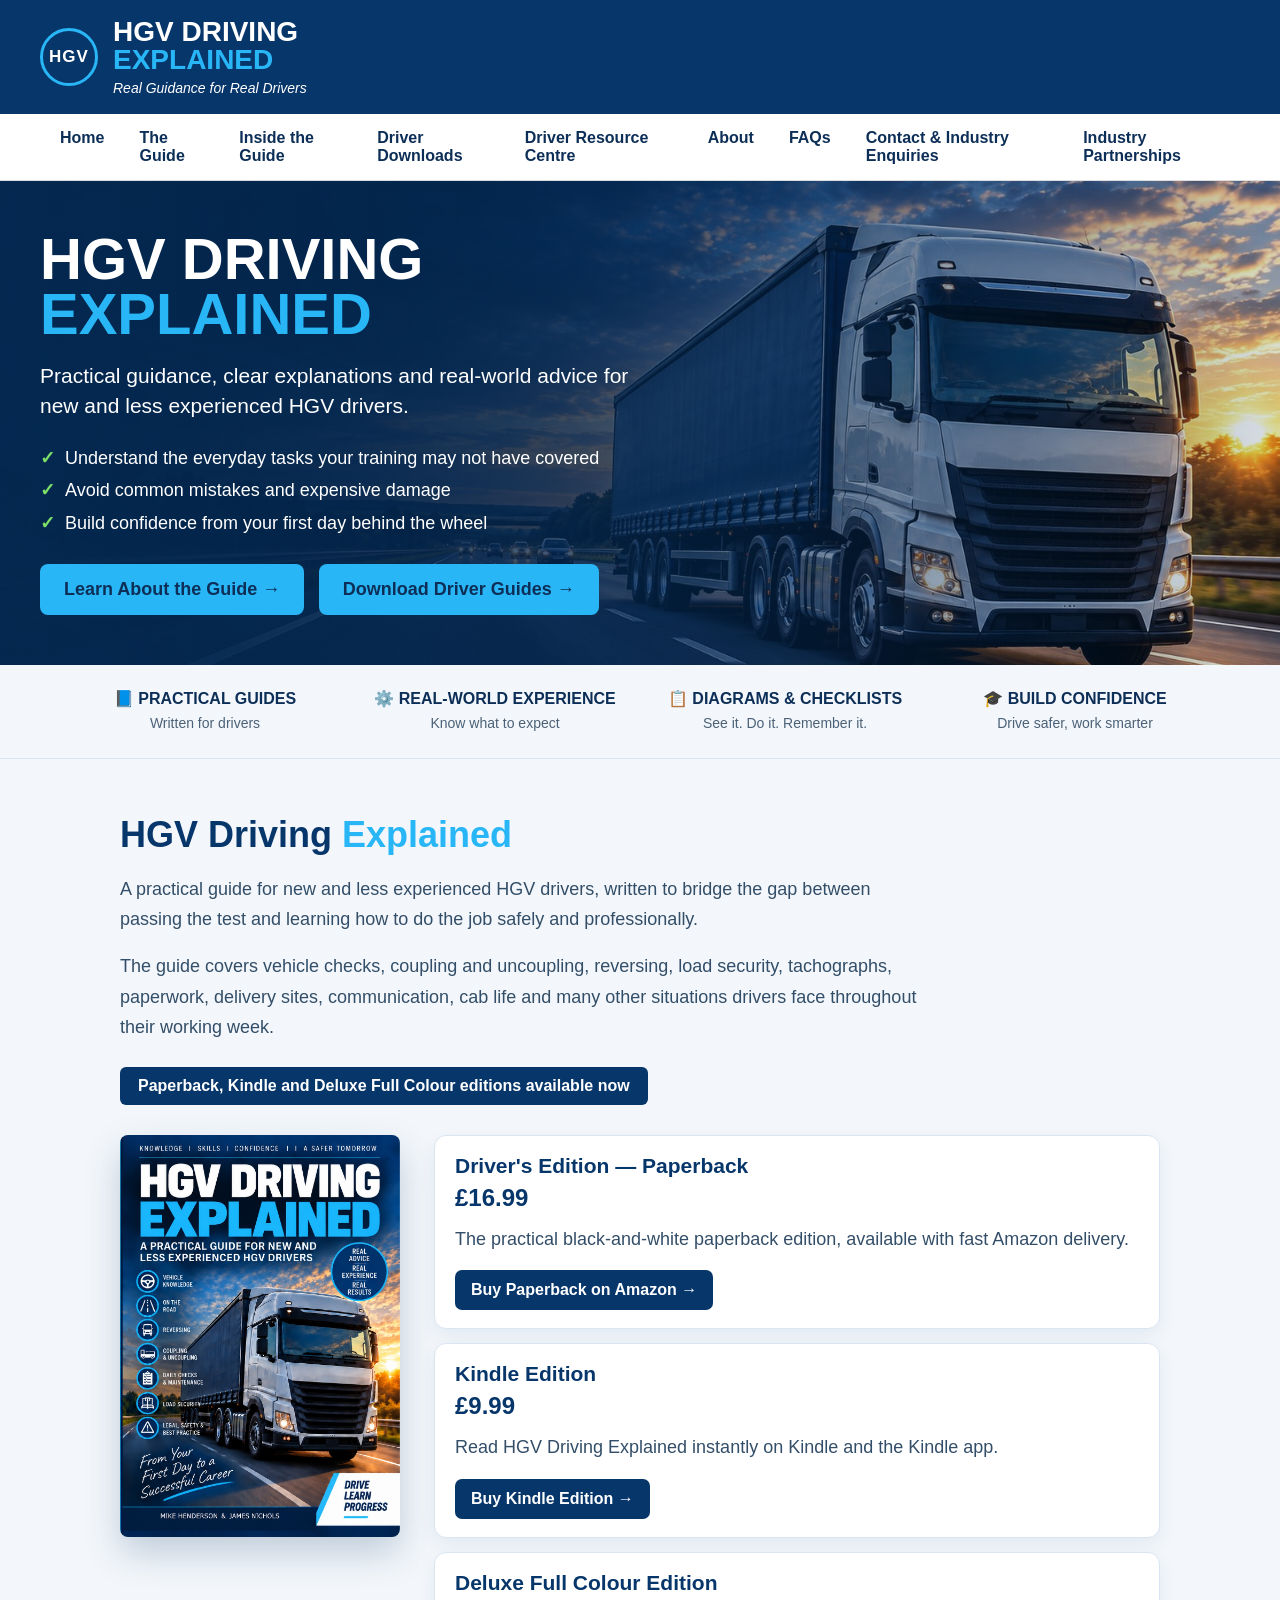
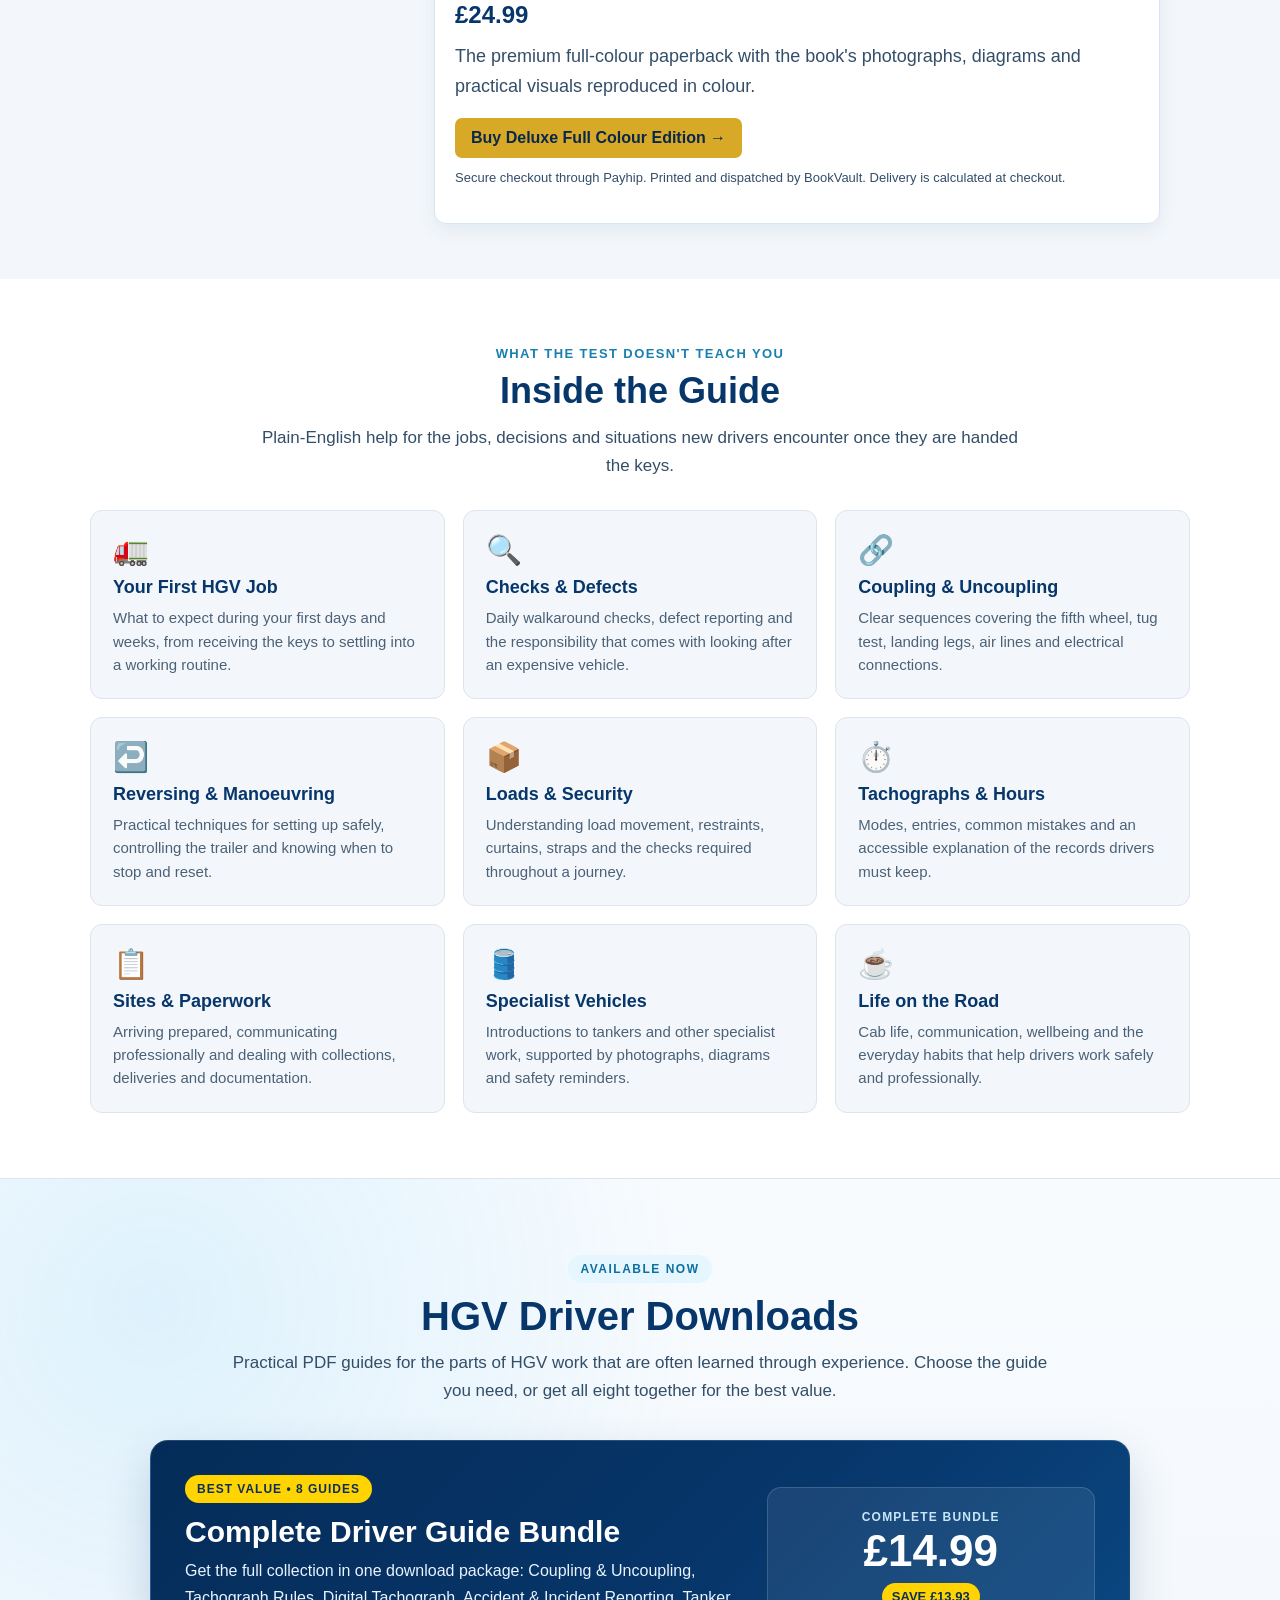
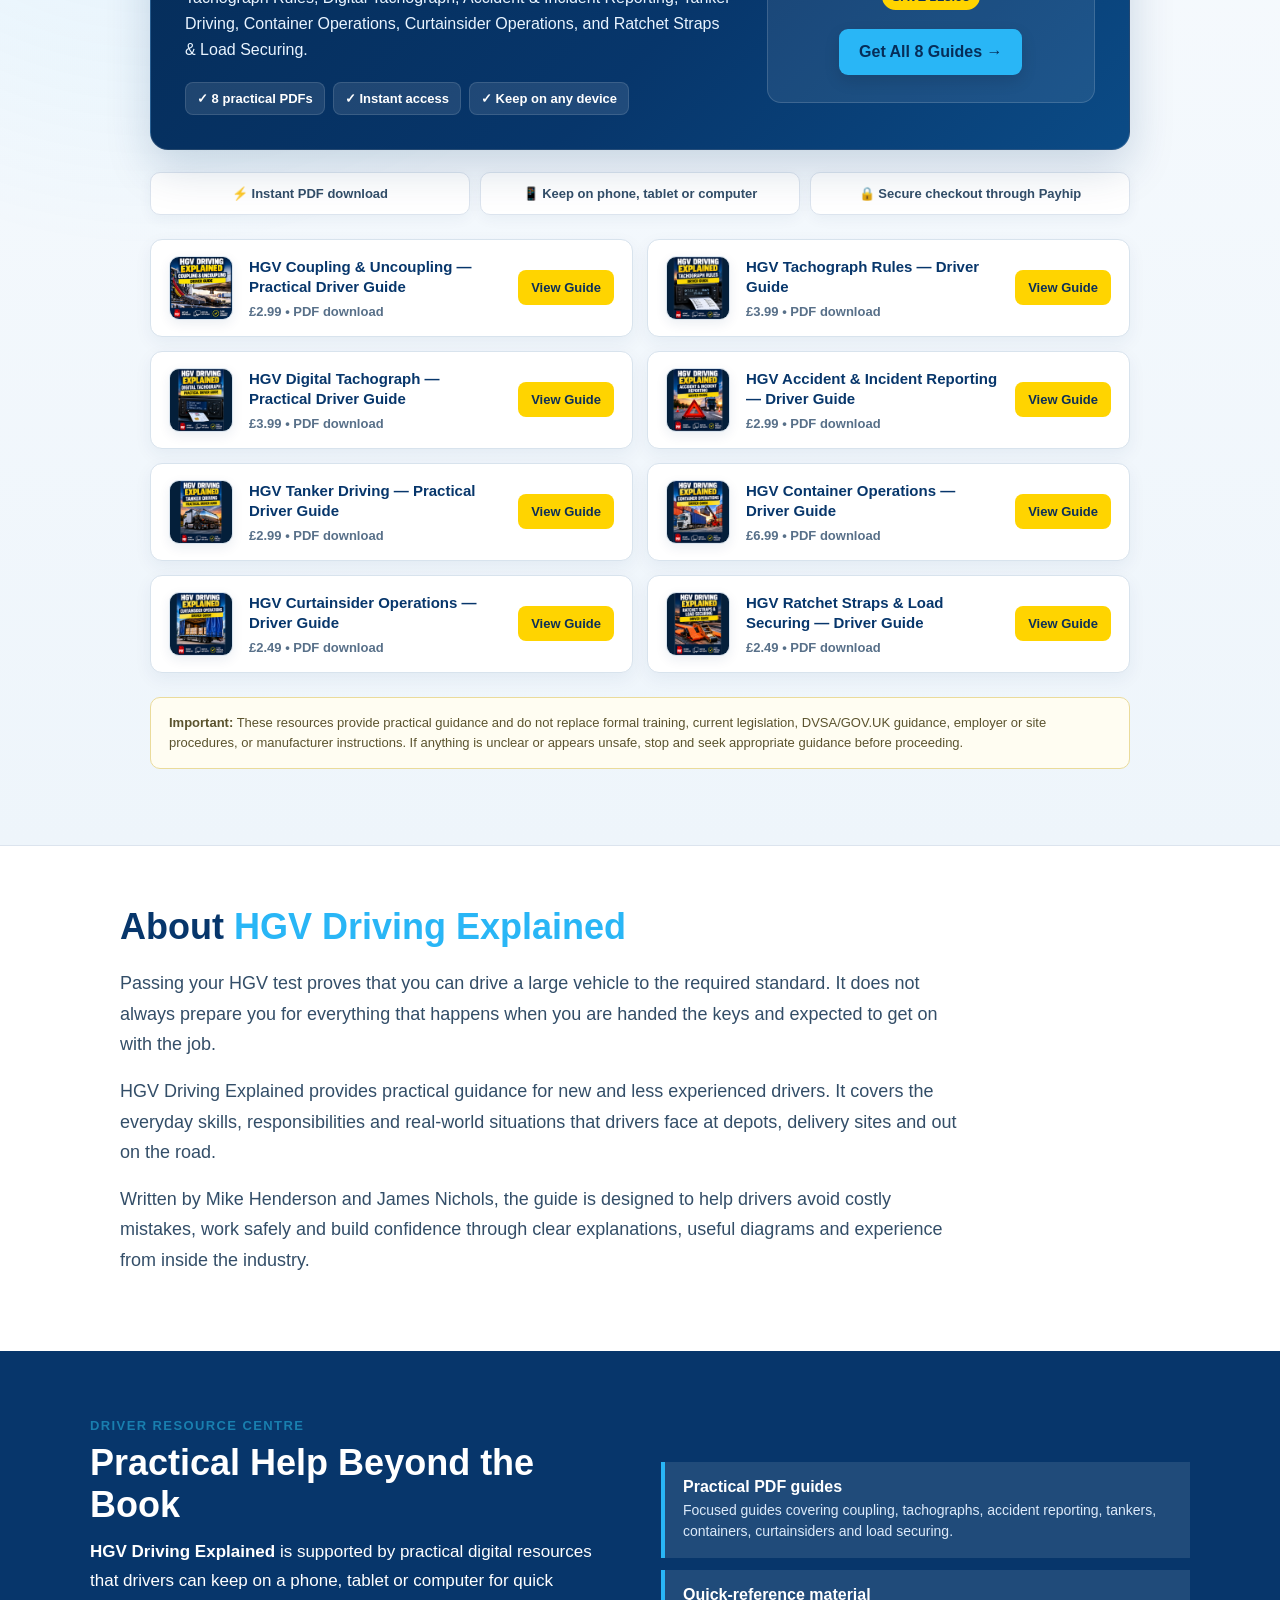
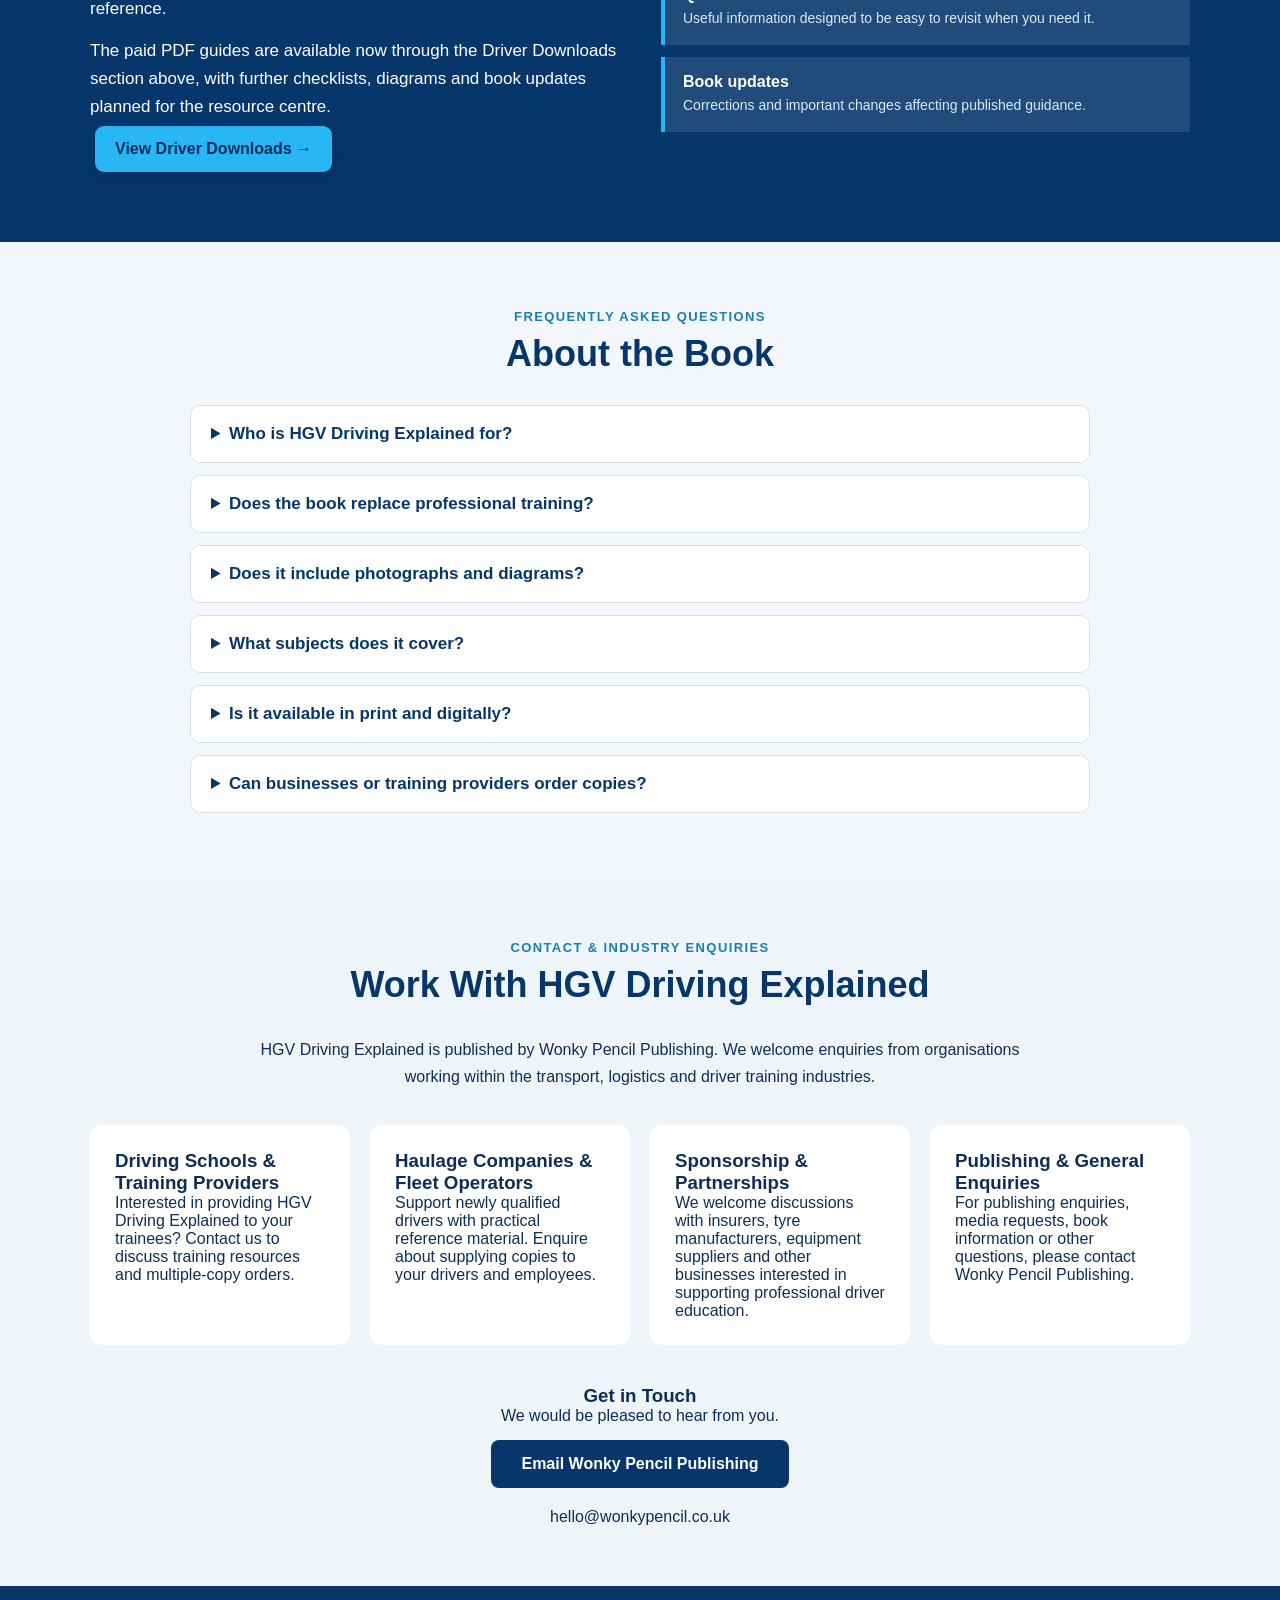
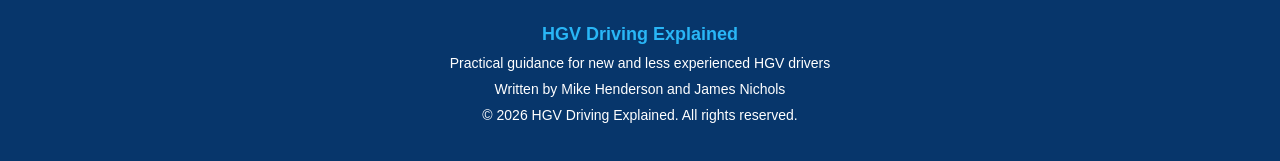
==== commit 14526768: "Add link to Industry Partnerships in navigation" ====
--- a/index.html
+++ b/index.html
@@ -936,6 +936,7 @@
       <li><a href="#about">About</a></li>
       <li><a href="#faqs">FAQs</a></li>
     <li><a href="#contact">Contact &amp; Industry Enquiries</a></li>
+    <li><a href="industry-partnerships.html">Industry Partnerships</a></li>
     </ul>
   </nav>
 
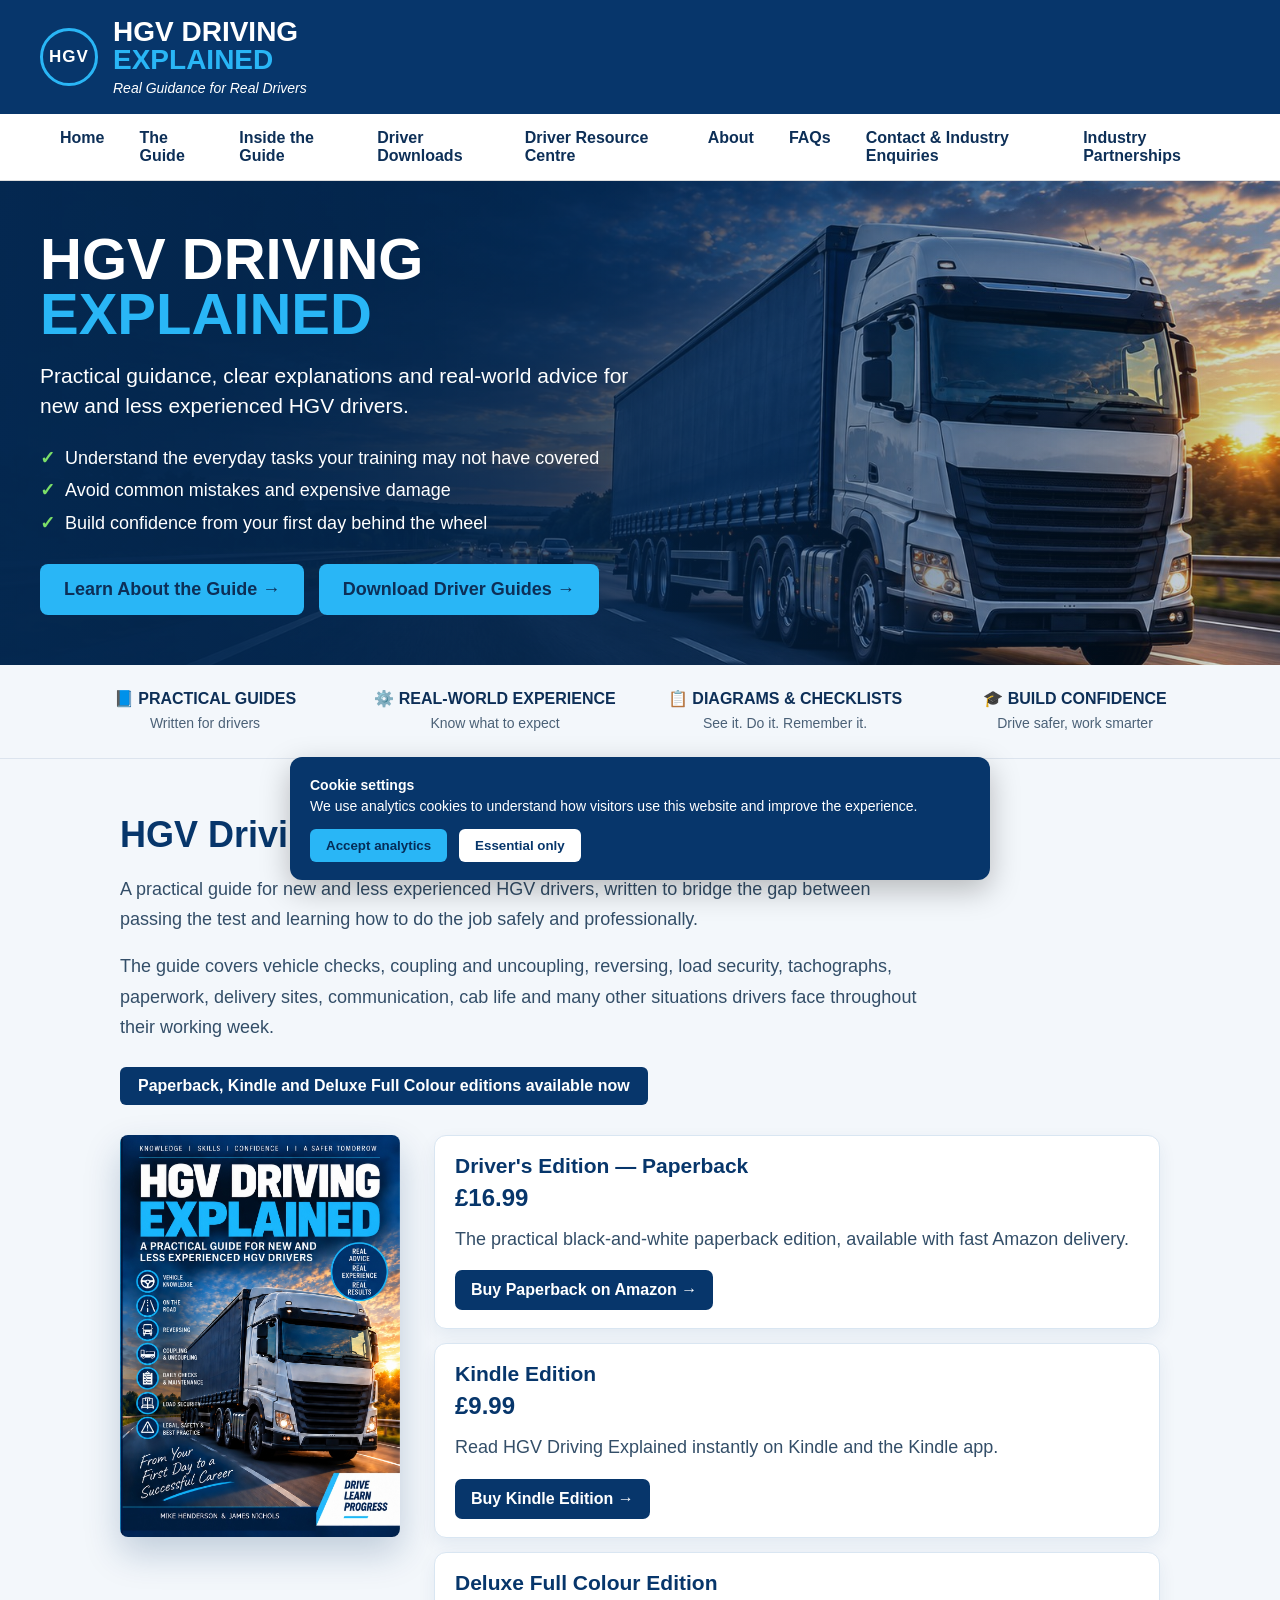
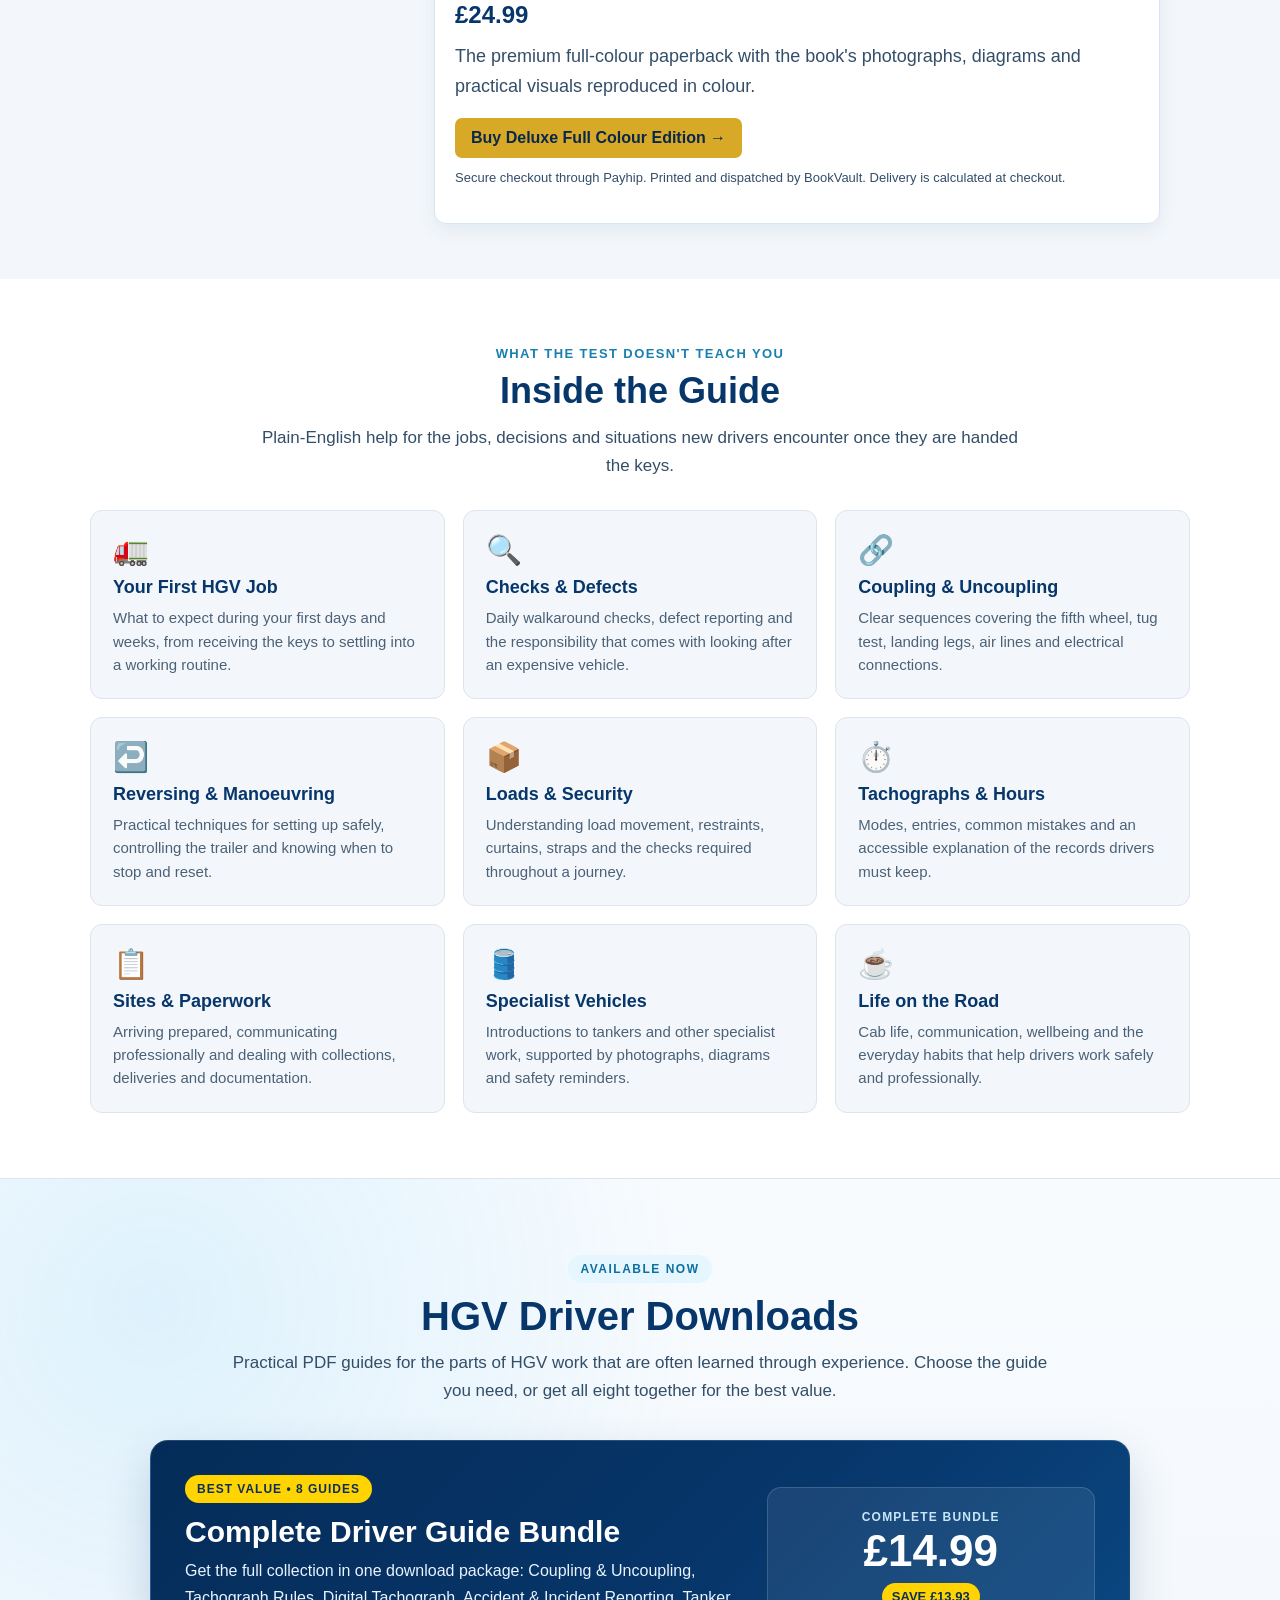
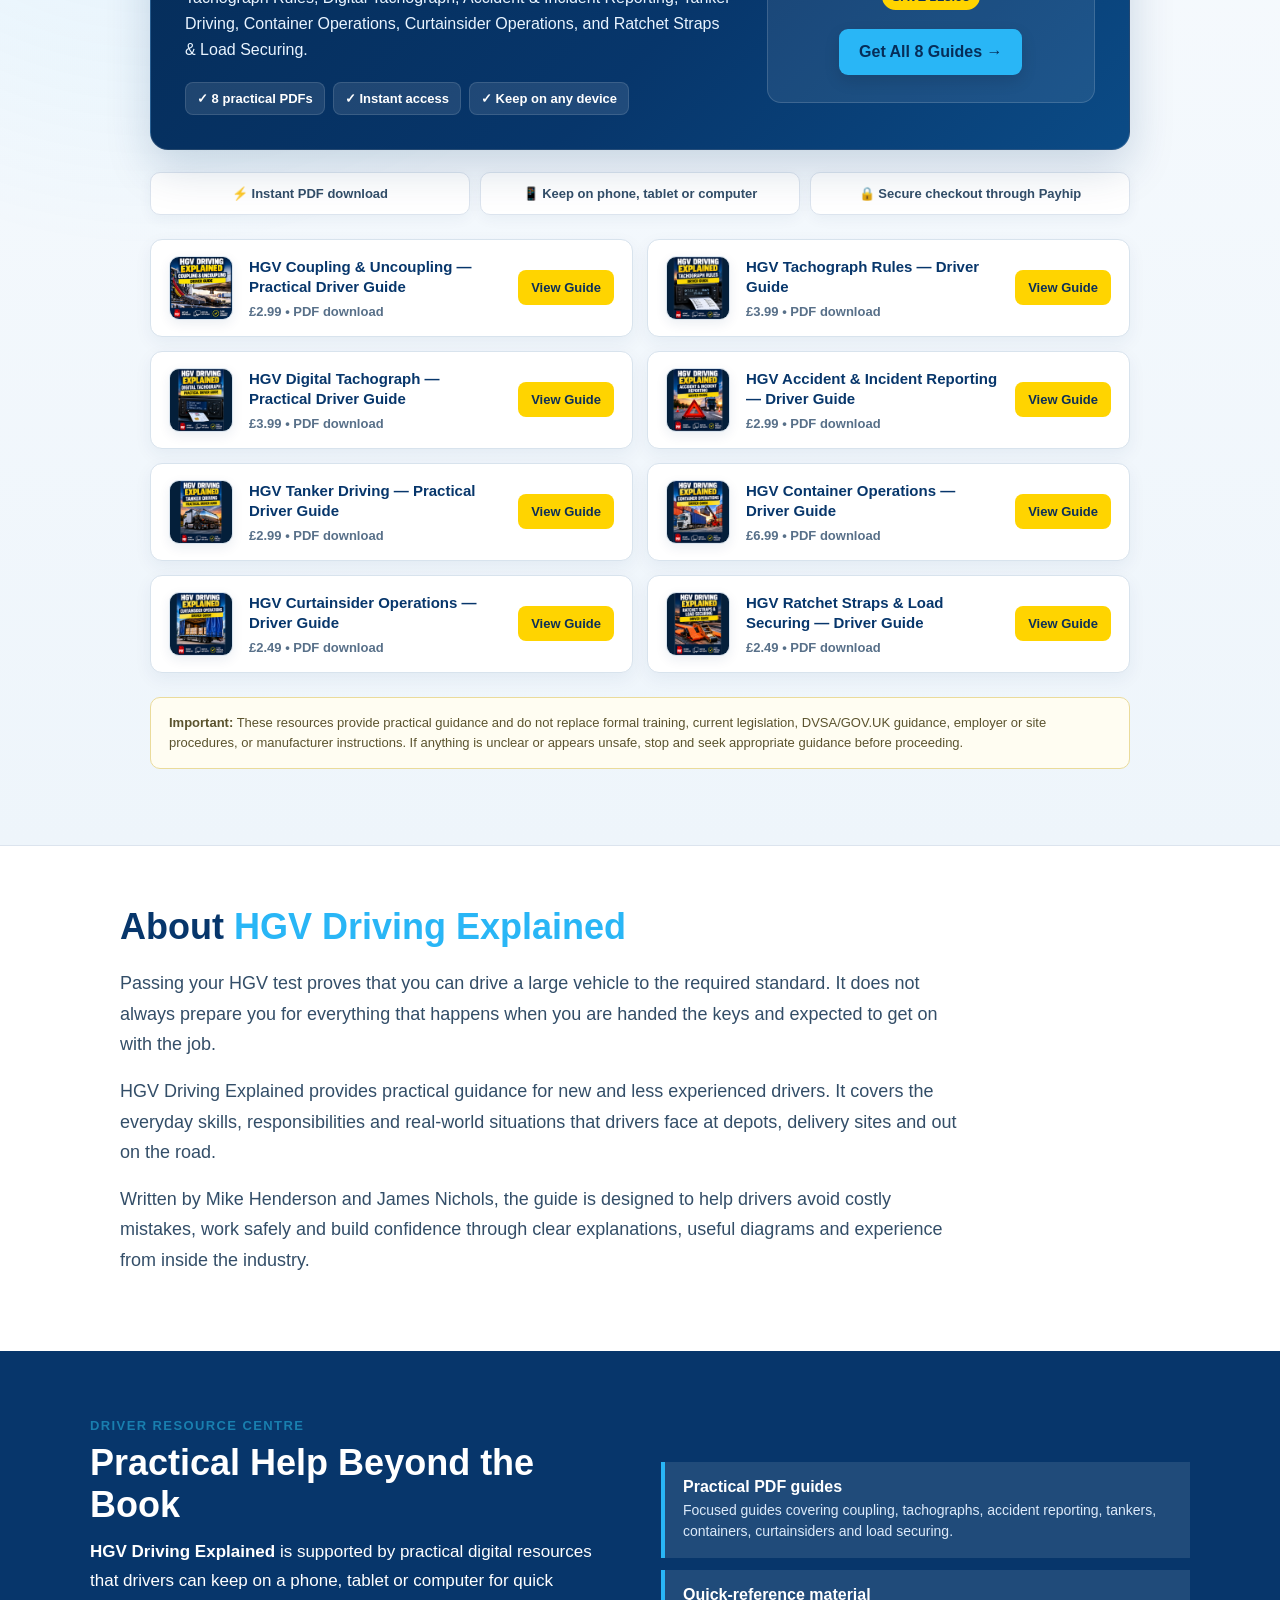
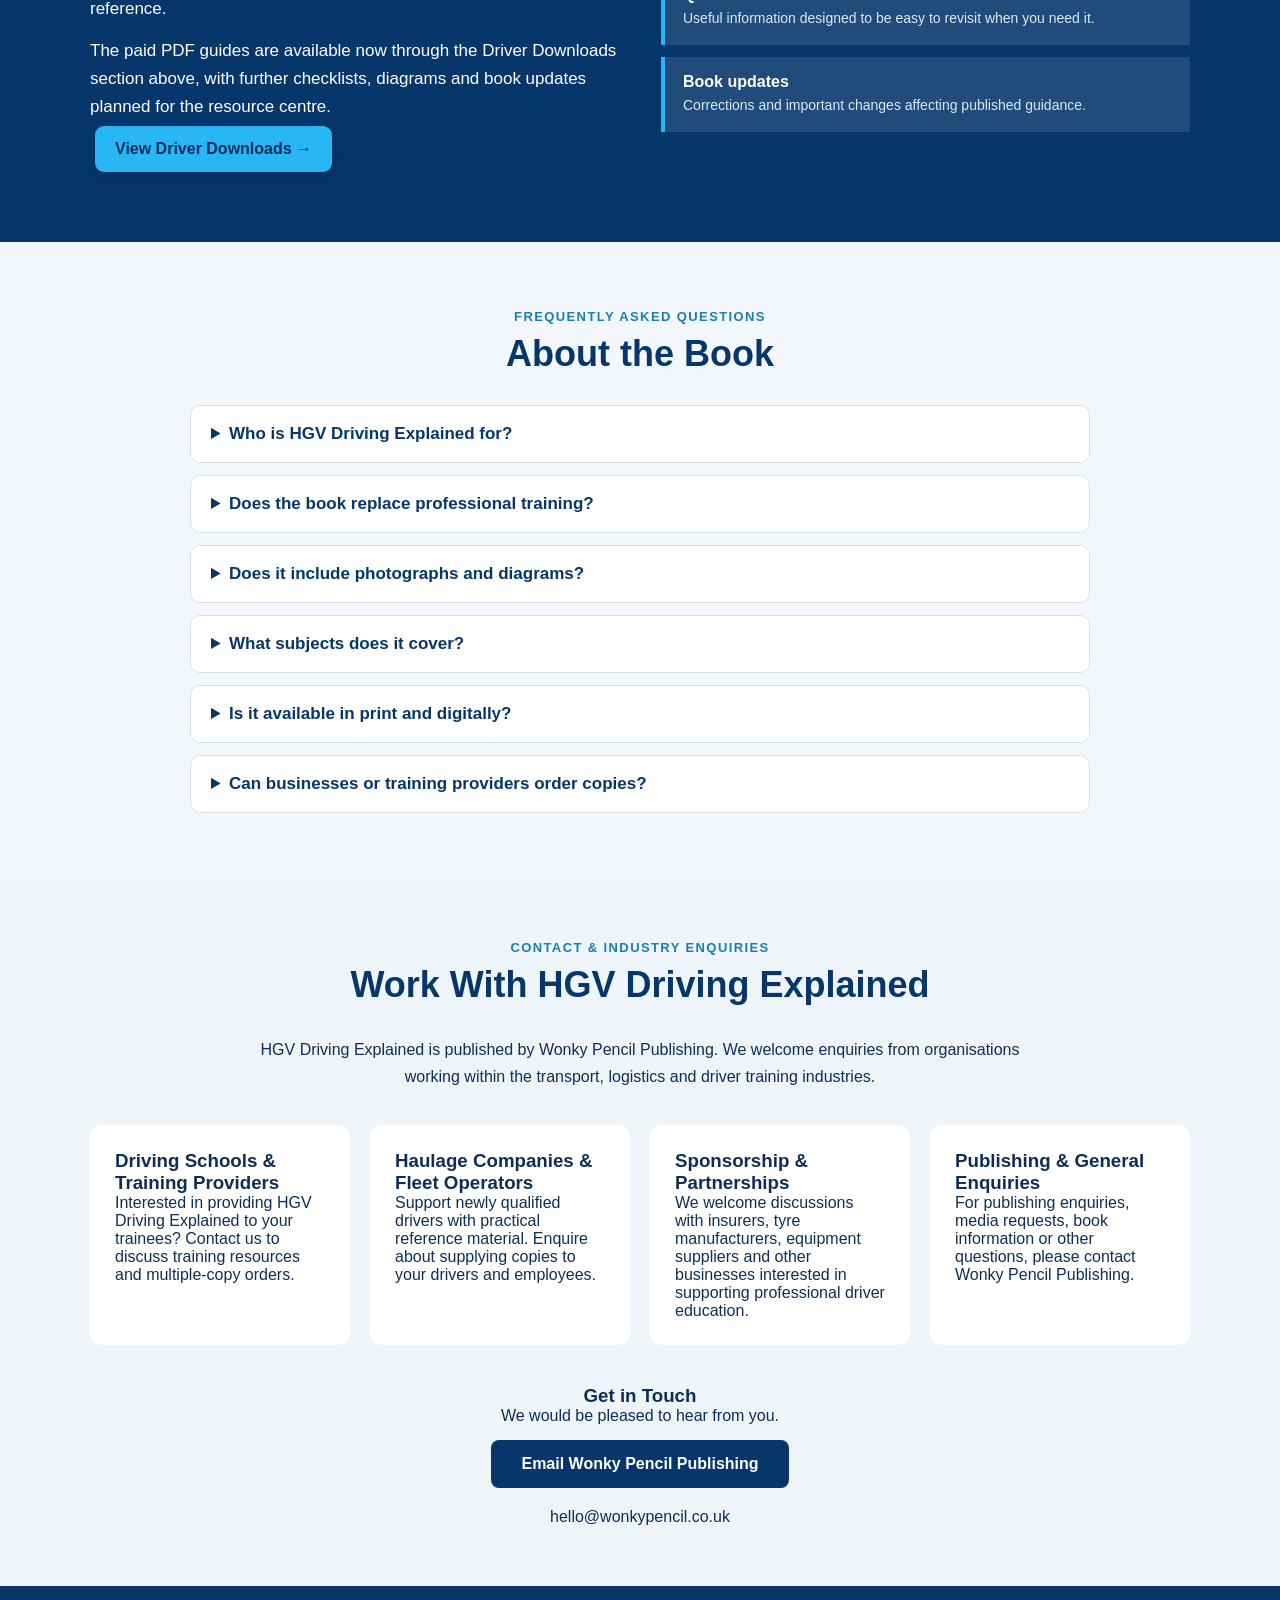
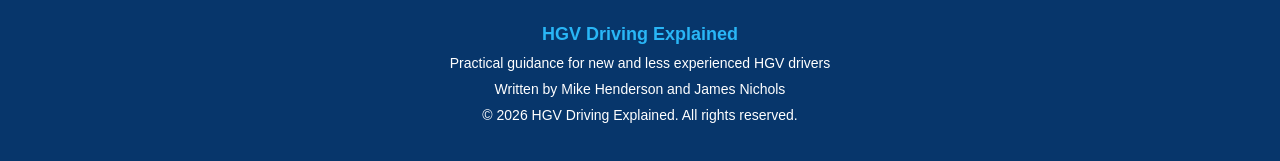
==== commit 60eee027: "Add files via upload" ====
--- a/index.html
+++ b/index.html
@@ -902,7 +902,36 @@
       }
       .bundle-buybox { padding: 18px; }
     }
-  </style>
+  
+/* Cookie consent */
+.cookie-banner {
+  position: fixed;
+  left: 20px;
+  right: 20px;
+  bottom: 20px;
+  max-width: 700px;
+  margin: auto;
+  background: #07366b;
+  color: white;
+  padding: 18px 20px;
+  border-radius: 12px;
+  box-shadow: 0 10px 30px rgba(0,0,0,.25);
+  z-index: 9999;
+  font-size: 14px;
+  line-height: 1.5;
+}
+.cookie-banner button {
+  margin: 12px 8px 0 0;
+  padding: 9px 16px;
+  border: 0;
+  border-radius: 6px;
+  cursor: pointer;
+  font-weight: bold;
+}
+.cookie-accept { background:#29b6f6; color:#062d58; }
+.cookie-reject { background:#ffffff; color:#07366b; }
+
+</style>
 </head>
 
 
@@ -1020,21 +1049,21 @@
                     <h3>Driver's Edition — Paperback</h3>
                     <div class="price">£16.99</div>
                     <p>The practical black-and-white paperback edition, available with fast Amazon delivery.</p>
-                    <a class="book-buy-button" href="https://amzn.eu/d/064tafjh" target="_blank" rel="noopener">Buy Paperback on Amazon →</a>
+                    <a class="book-buy-button" href="https://amzn.eu/d/064tafjh" onclick="trackClick('amazon_book_click')" target="_blank" rel="noopener">Buy Paperback on Amazon →</a>
                 </div>
 
                 <div class="book-option">
                     <h3>Kindle Edition</h3>
                     <div class="price">£9.99</div>
                     <p>Read HGV Driving Explained instantly on Kindle and the Kindle app.</p>
-                    <a class="book-buy-button" href="https://amzn.eu/d/064tafjh" target="_blank" rel="noopener">Buy Kindle Edition →</a>
+                    <a class="book-buy-button" href="https://amzn.eu/d/064tafjh" onclick="trackClick('amazon_book_click')" target="_blank" rel="noopener">Buy Kindle Edition →</a>
                 </div>
 
                 <div class="book-option">
                     <h3>Deluxe Full Colour Edition</h3>
                     <div class="price">£24.99</div>
                     <p>The premium full-colour paperback with the book's photographs, diagrams and practical visuals reproduced in colour.</p>
-                    <a class="book-buy-button deluxe" href="https://payhip.com/b/83H4Q" target="_blank" rel="noopener">Buy Deluxe Full Colour Edition →</a>
+                    <a class="book-buy-button deluxe" href="https://payhip.com/b/83H4Q" onclick="trackClick('payhip_deluxe_click')" target="_blank" rel="noopener">Buy Deluxe Full Colour Edition →</a>
                     <p class="fulfil-note">Secure checkout through Payhip. Printed and dispatched by BookVault. Delivery is calculated at checkout.</p>
                 </div>
             </div>
@@ -1088,7 +1117,7 @@
           <span class="small-label">Complete bundle</span>
           <div class="bundle-price">£14.99</div>
           <span class="bundle-saving">SAVE £13.93</span><br>
-          <a class="shop-button" href="https://payhip.com/b/SwQF4" target="_blank" rel="noopener">Get All 8 Guides →</a>
+          <a class="shop-button" href="https://payhip.com/b/SwQF4" onclick="trackClick('payhip_bundle_click')" target="_blank" rel="noopener">Get All 8 Guides →</a>
         </div>
       </div>
     </div>
@@ -1208,7 +1237,7 @@
       <h3>Get in Touch</h3>
       <p>We would be pleased to hear from you.</p>
 
-      <a href="mailto:hello@wonkypencil.co.uk?subject=HGV%20Driving%20Explained%20Enquiry"
+      <a href="mailto:hello@wonkypencil.co.uk?subject=HGV%20Driving%20Explained%20Enquiry" onclick="trackClick('contact_click')"
          style="display:inline-block; background:#07366b; color:white;
          padding:15px 30px; border-radius:8px; text-decoration:none;
          font-weight:bold; margin-top:15px;">
@@ -1229,5 +1258,34 @@
     <p>Written by Mike Henderson and James Nichols</p>
     <p>&copy; 2026 HGV Driving Explained. All rights reserved.</p>
   </footer>
+
+<div id="cookie-banner" class="cookie-banner" style="display:none;">
+  <div><strong>Cookie settings</strong></div>
+  <div>We use analytics cookies to understand how visitors use this website and improve the experience.</div>
+  <button class="cookie-accept" onclick="acceptCookies()">Accept analytics</button>
+  <button class="cookie-reject" onclick="rejectCookies()">Essential only</button>
+</div>
+<script>
+function acceptCookies(){
+  localStorage.setItem('hgv_cookie_consent','accepted');
+  document.getElementById('cookie-banner').style.display='none';
+  if (typeof gtag === 'function') {
+    gtag('event','cookie_consent_accepted');
+  }
+}
+function rejectCookies(){
+  localStorage.setItem('hgv_cookie_consent','rejected');
+  document.getElementById('cookie-banner').style.display='none';
+}
+if(!localStorage.getItem('hgv_cookie_consent')){
+  document.getElementById('cookie-banner').style.display='block';
+}
+function trackClick(name){
+  if(typeof gtag === 'function'){
+    gtag('event', name);
+  }
+}
+</script>
+
 </body>
 </html>
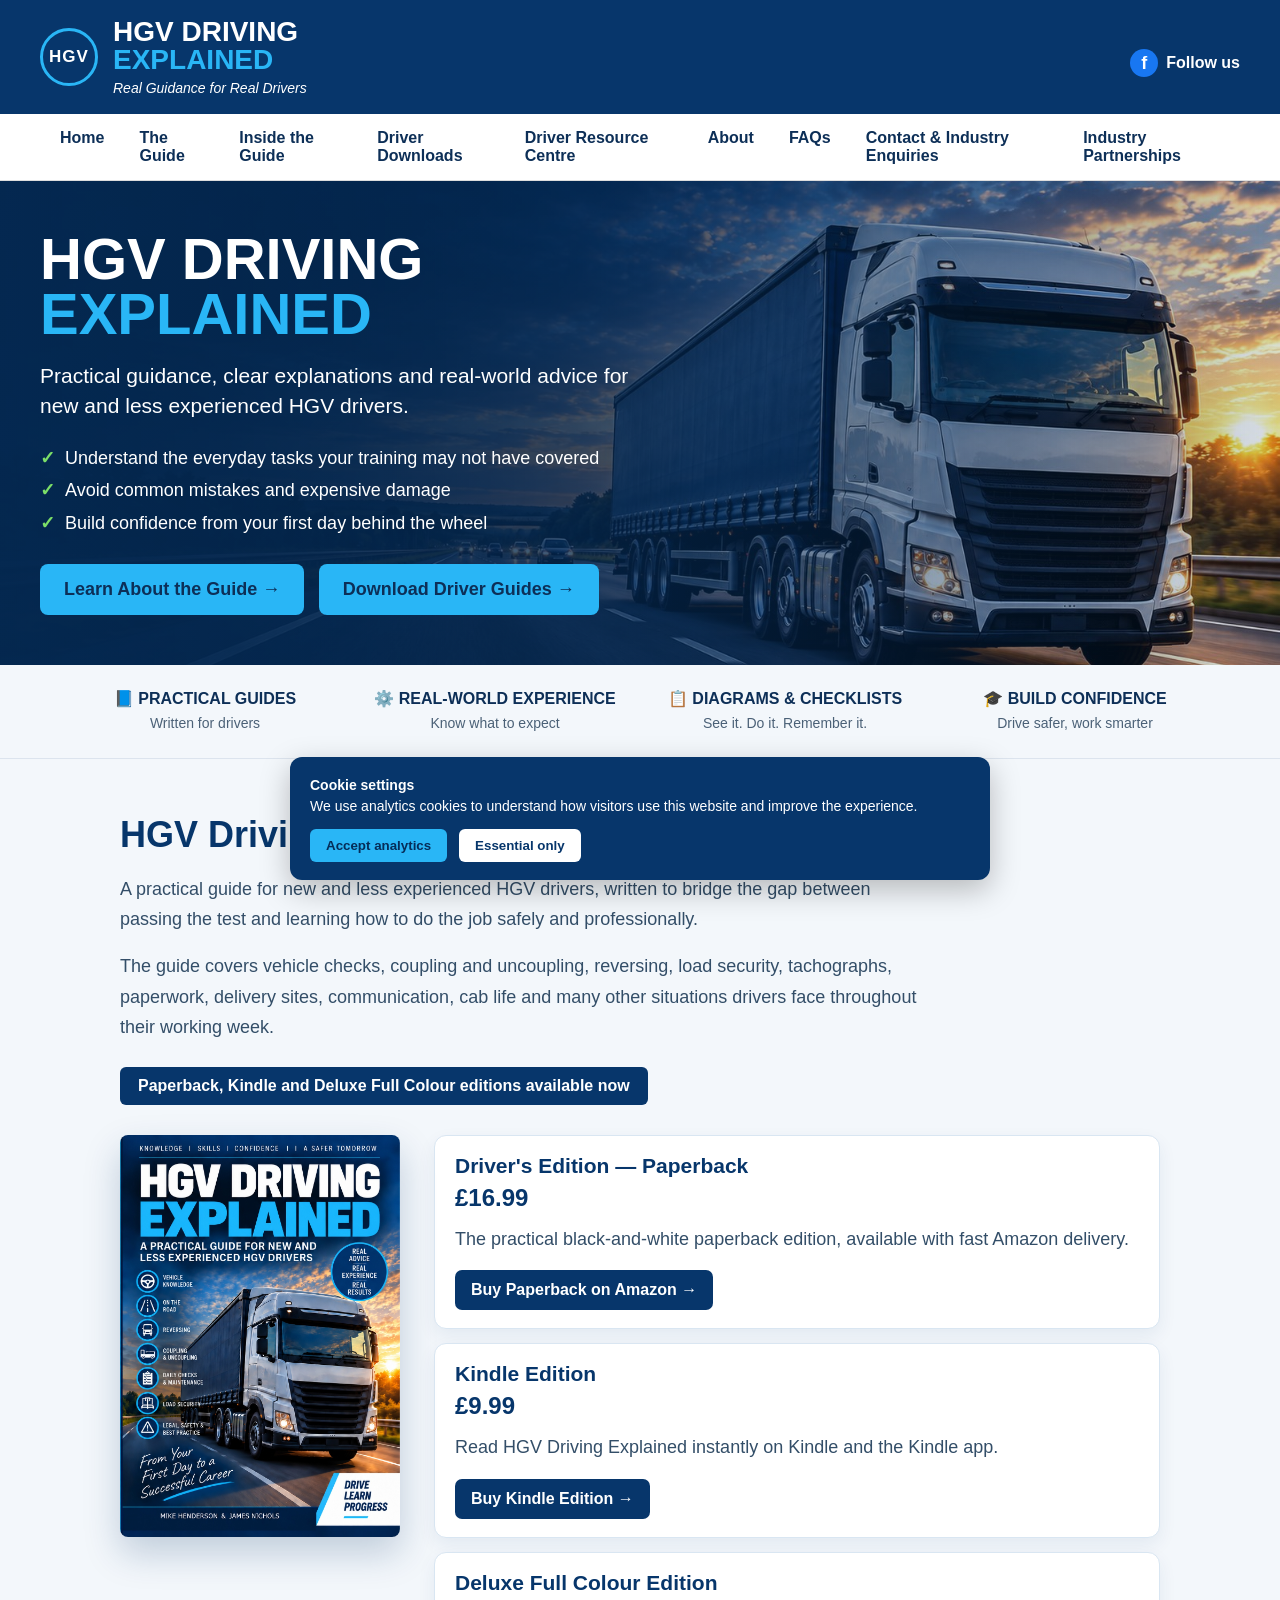
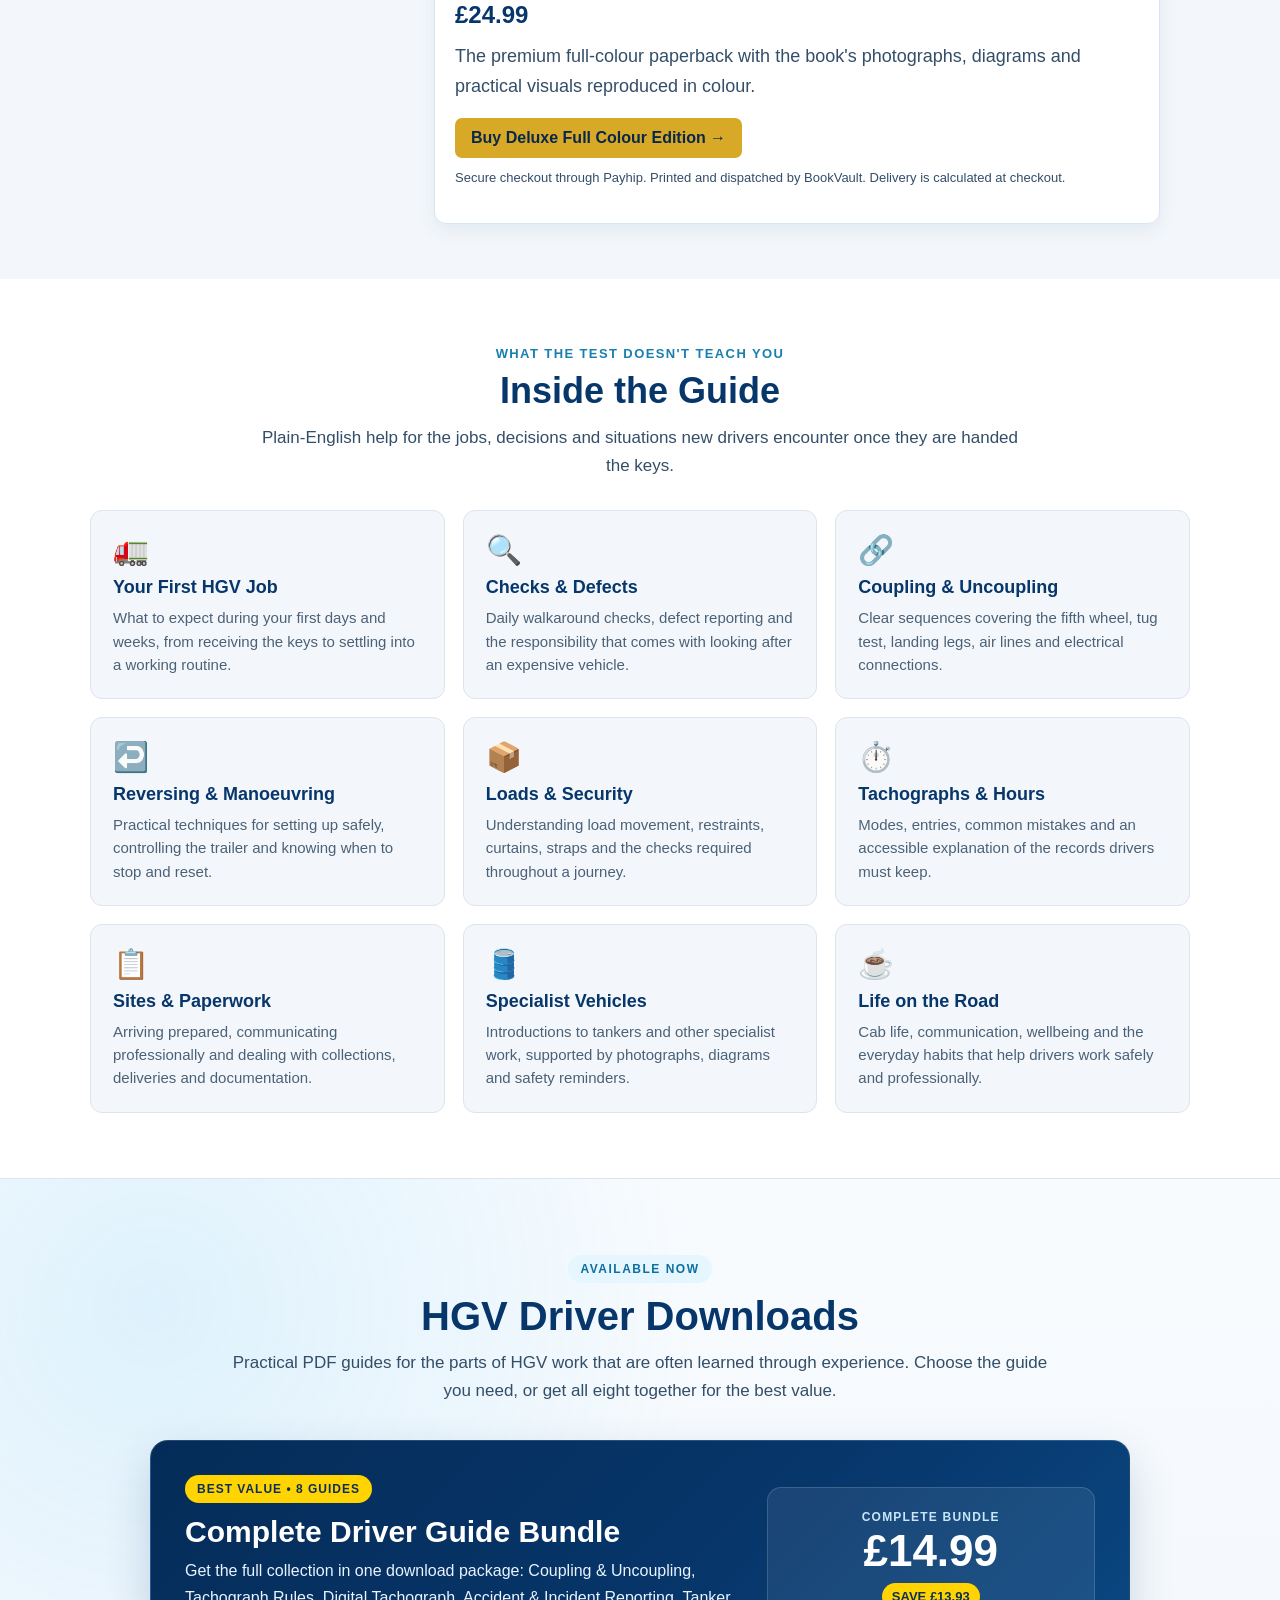
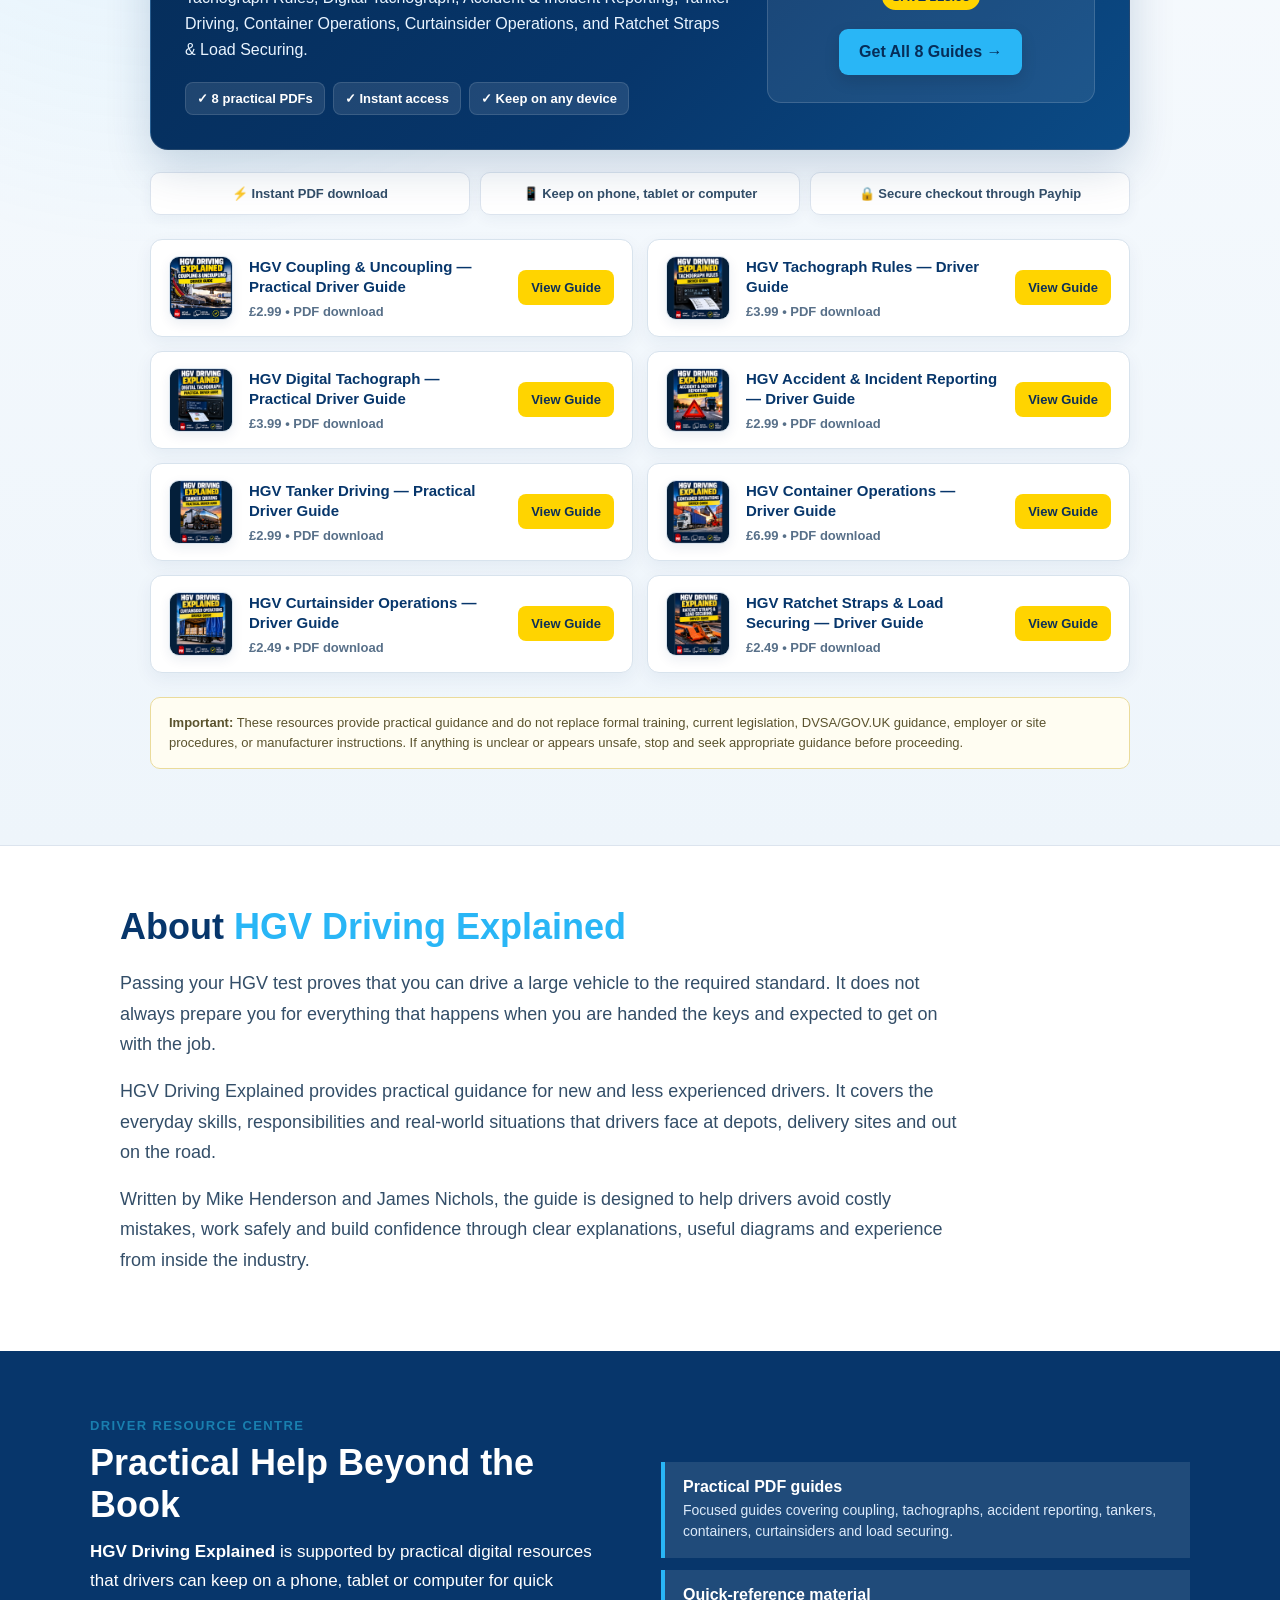
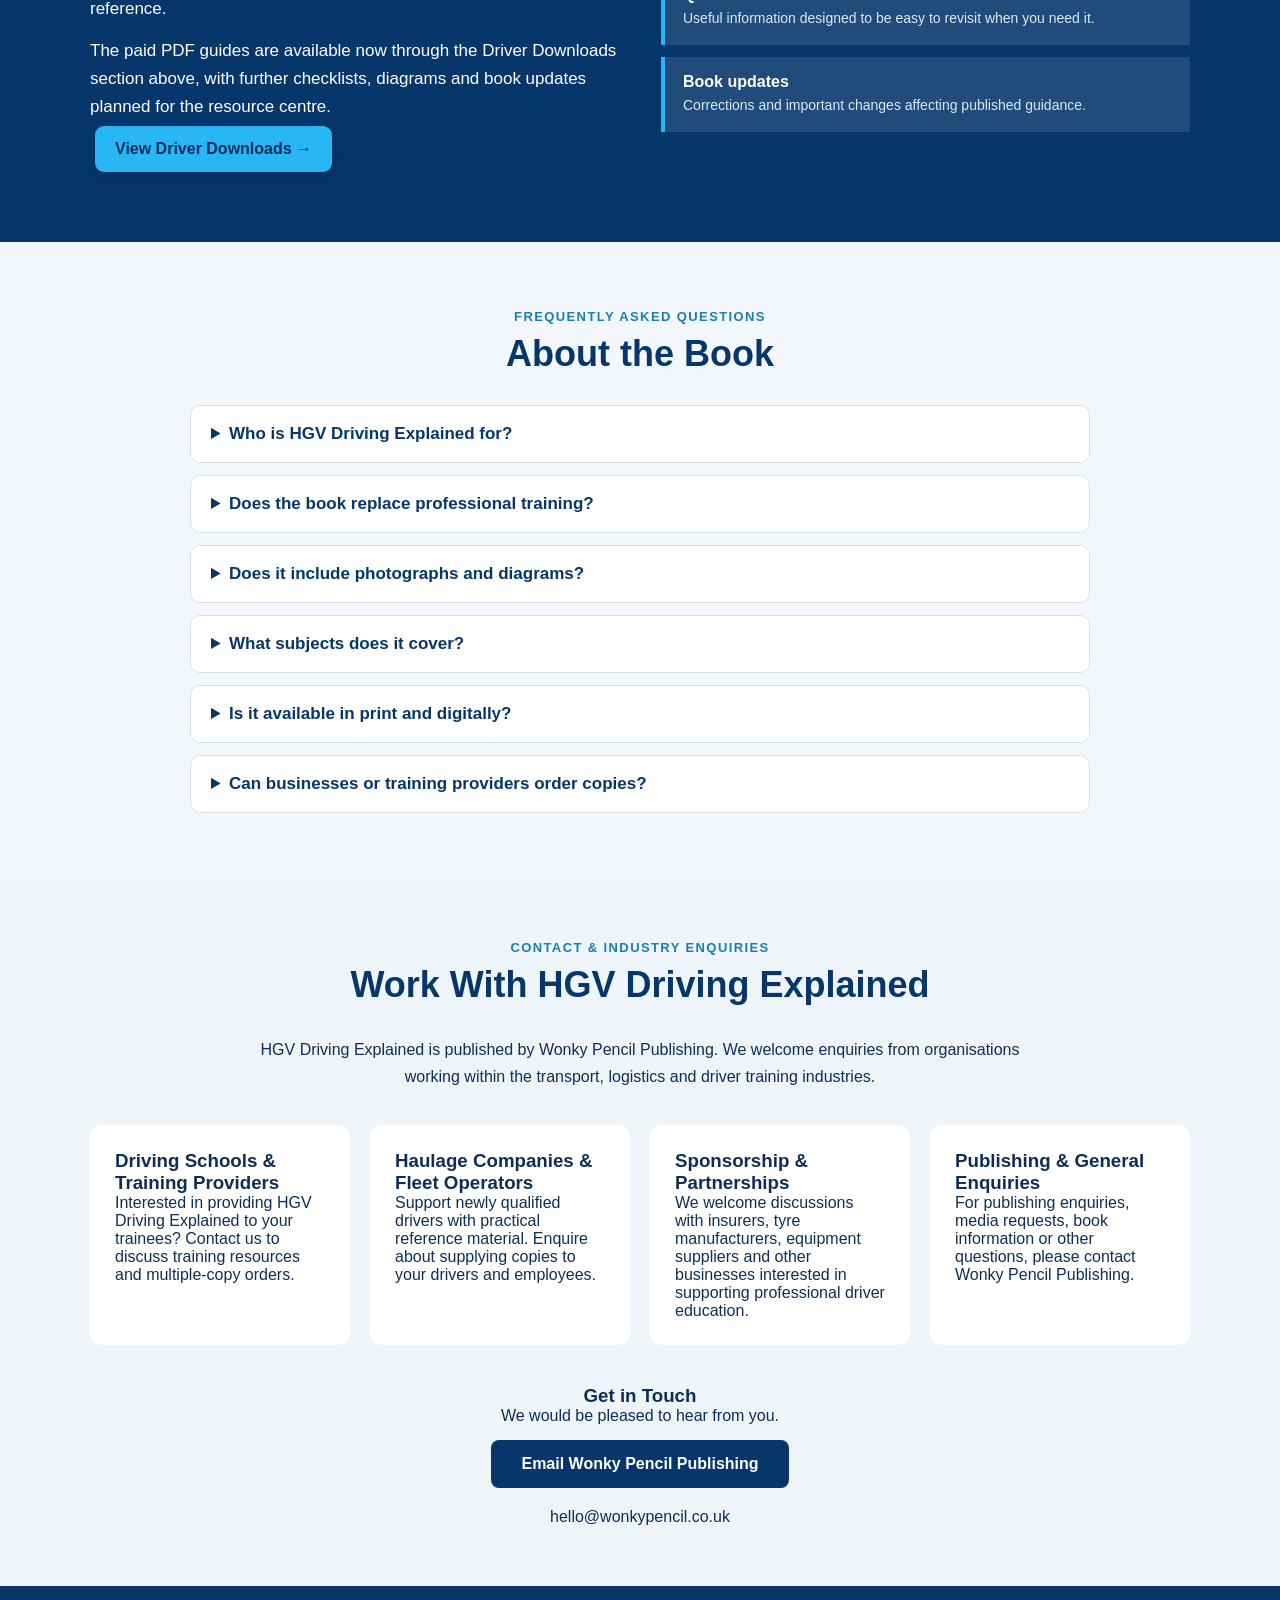
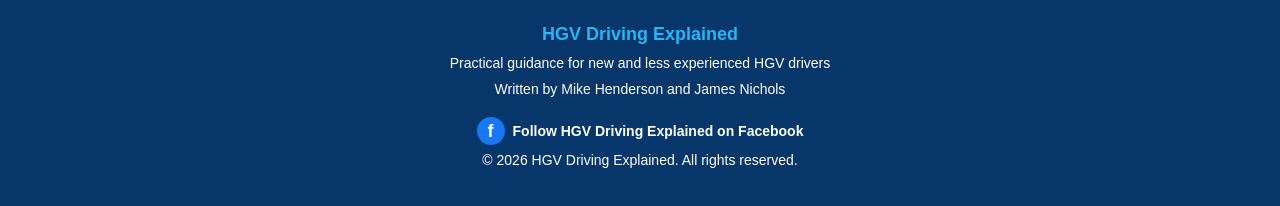
==== commit ebd3f9e2: "Add files via upload" ====
--- a/index.html
+++ b/index.html
@@ -931,6 +931,34 @@
 .cookie-accept { background:#29b6f6; color:#062d58; }
 .cookie-reject { background:#ffffff; color:#07366b; }
 
+
+.social-link {
+  display: inline-flex;
+  align-items: center;
+  gap: 8px;
+  color: white;
+  text-decoration: none;
+  font-weight: bold;
+  margin-top: 12px;
+}
+
+.social-link:hover {
+  color: #29b6f6;
+}
+
+.facebook-icon {
+  display: inline-flex;
+  width: 28px;
+  height: 28px;
+  border-radius: 50%;
+  align-items: center;
+  justify-content: center;
+  background: #1877f2;
+  color: white;
+  font-weight: 900;
+  font-size: 18px;
+}
+
 </style>
 </head>
 
@@ -951,6 +979,11 @@
           <p>Real Guidance for Real Drivers</p>
         </div>
       </div>
+
+      <a class="social-link" href="https://www.facebook.com/share/1F2YcsDCcH/" onclick="trackClick('hgv_facebook_click')" target="_blank" rel="noopener">
+        <span class="facebook-icon">f</span>
+        Follow us
+      </a>
 
     </div>
   </header>
@@ -1256,6 +1289,14 @@
     <p class="footer-title">HGV Driving Explained</p>
     <p>Practical guidance for new and less experienced HGV drivers</p>
     <p>Written by Mike Henderson and James Nichols</p>
+
+    <p>
+      <a class="social-link" href="https://www.facebook.com/share/1F2YcsDCcH/" onclick="trackClick('hgv_facebook_click')" target="_blank" rel="noopener">
+        <span class="facebook-icon">f</span>
+        Follow HGV Driving Explained on Facebook
+      </a>
+    </p>
+
     <p>&copy; 2026 HGV Driving Explained. All rights reserved.</p>
   </footer>
 
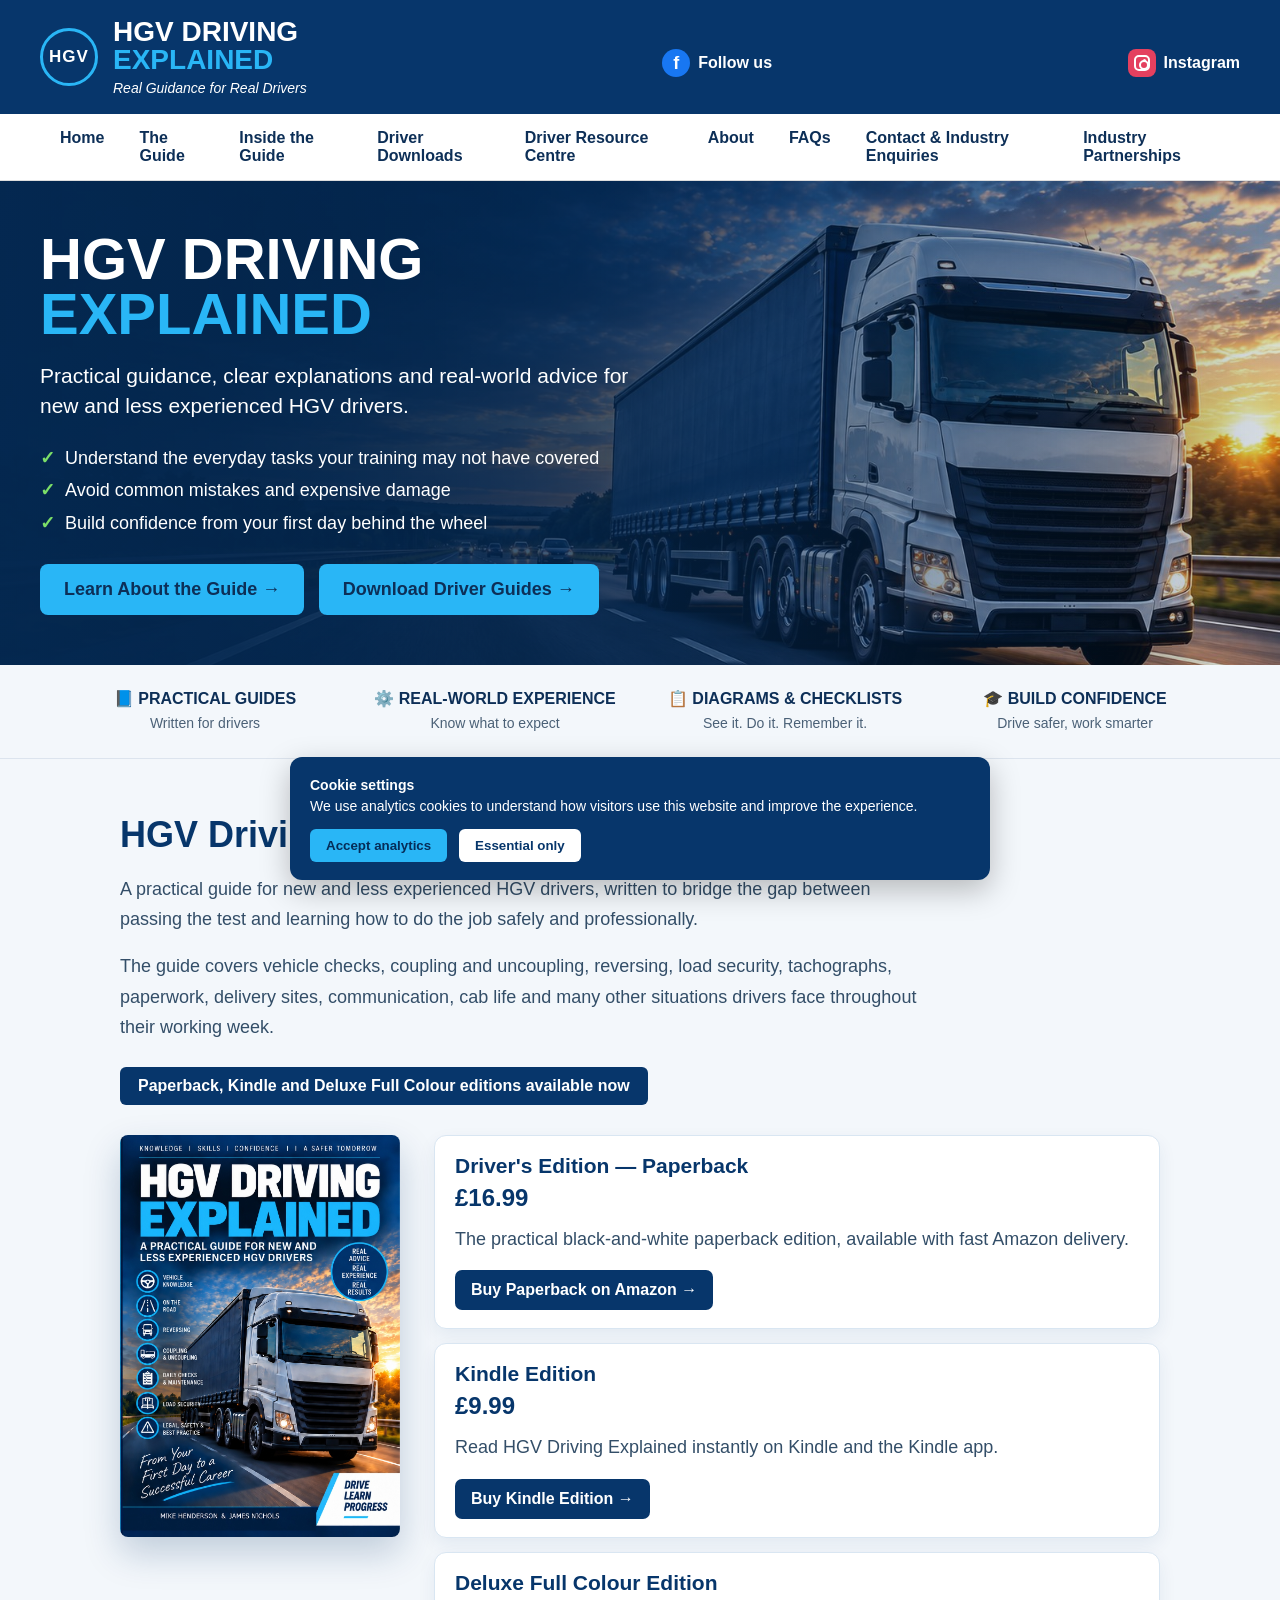
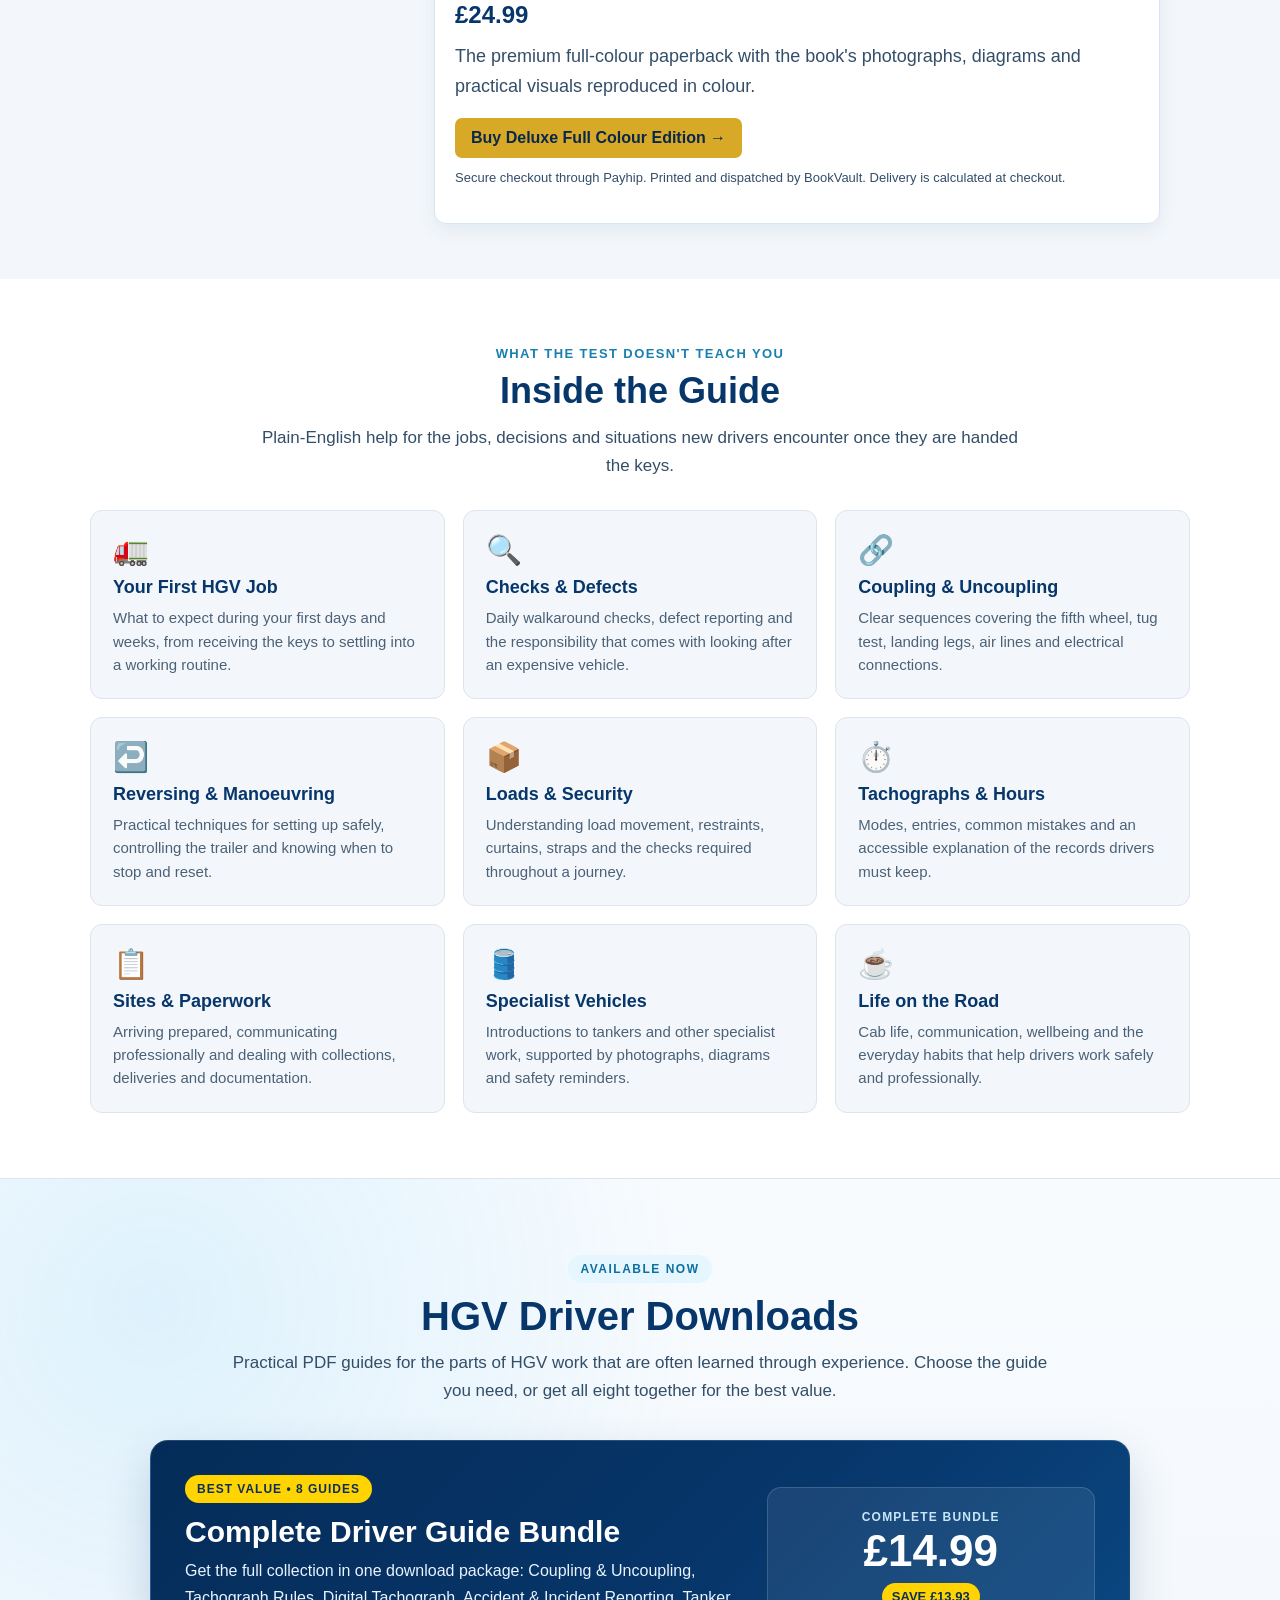
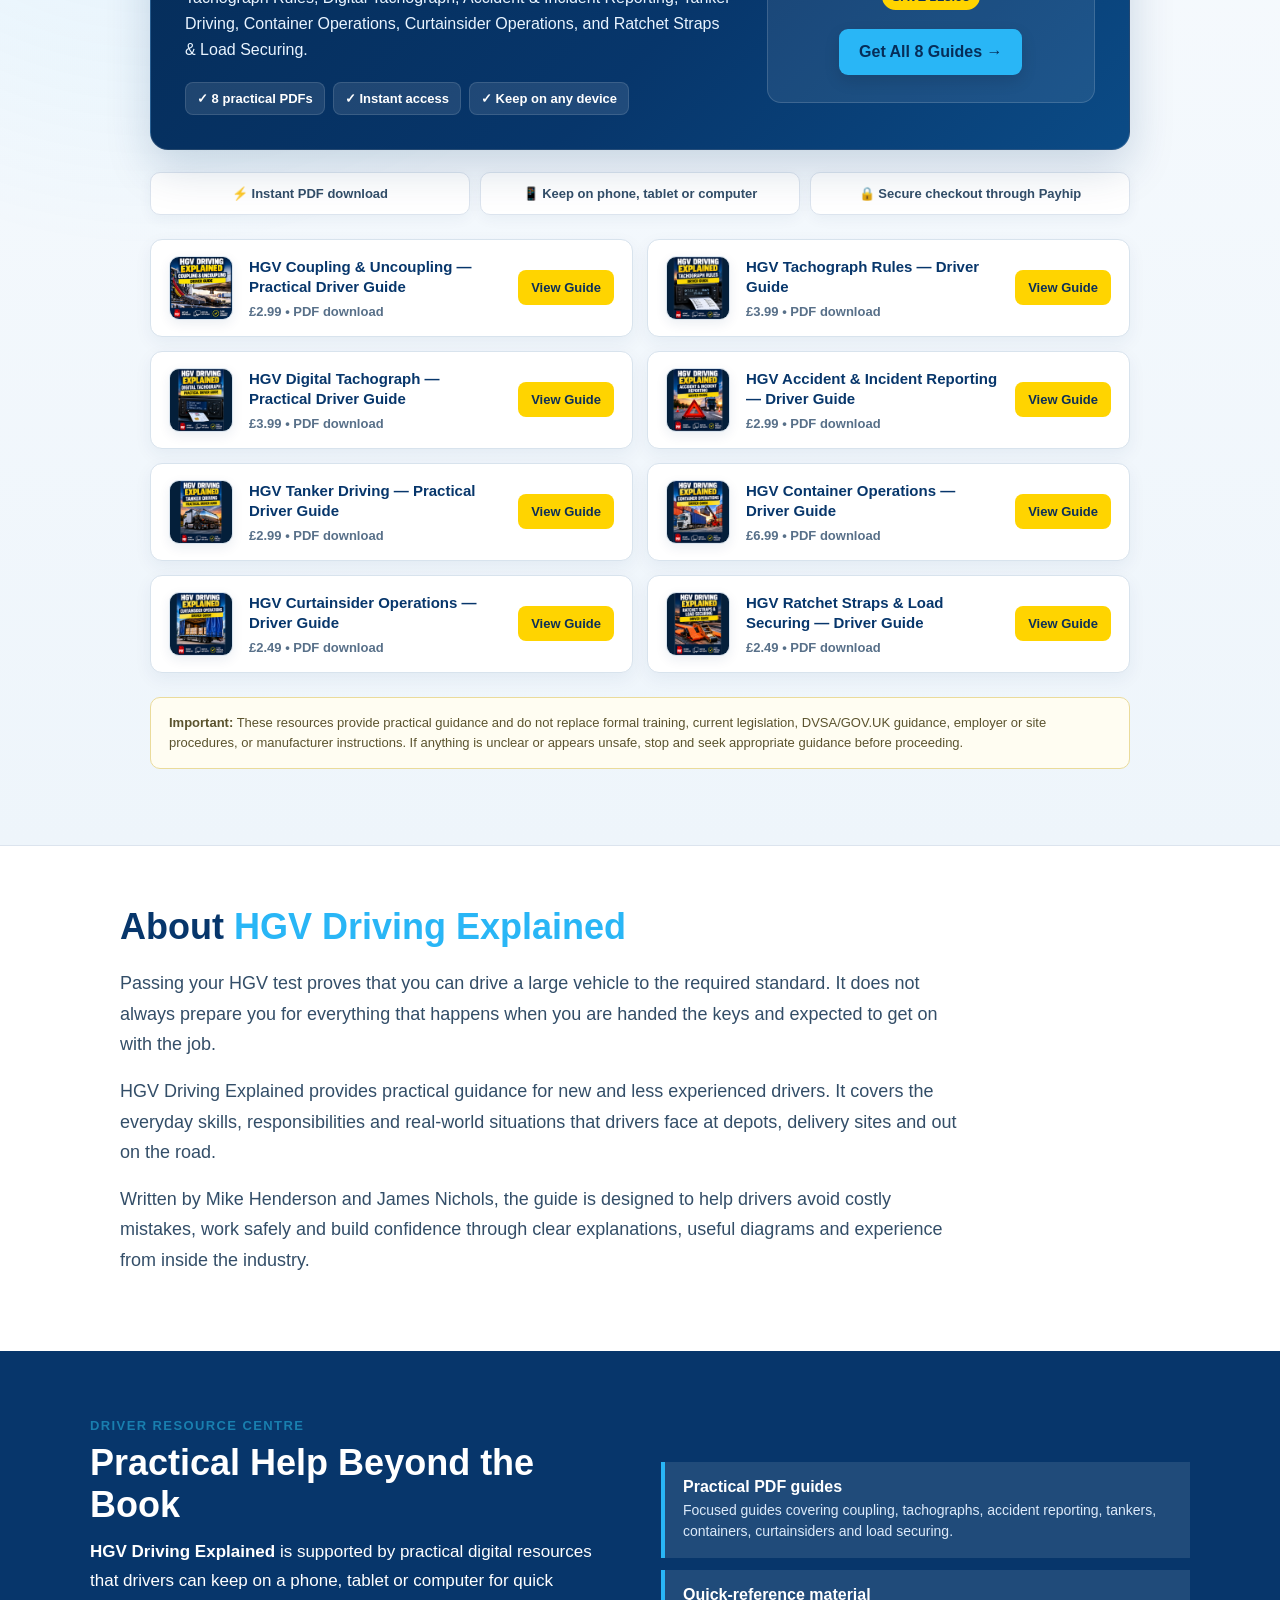
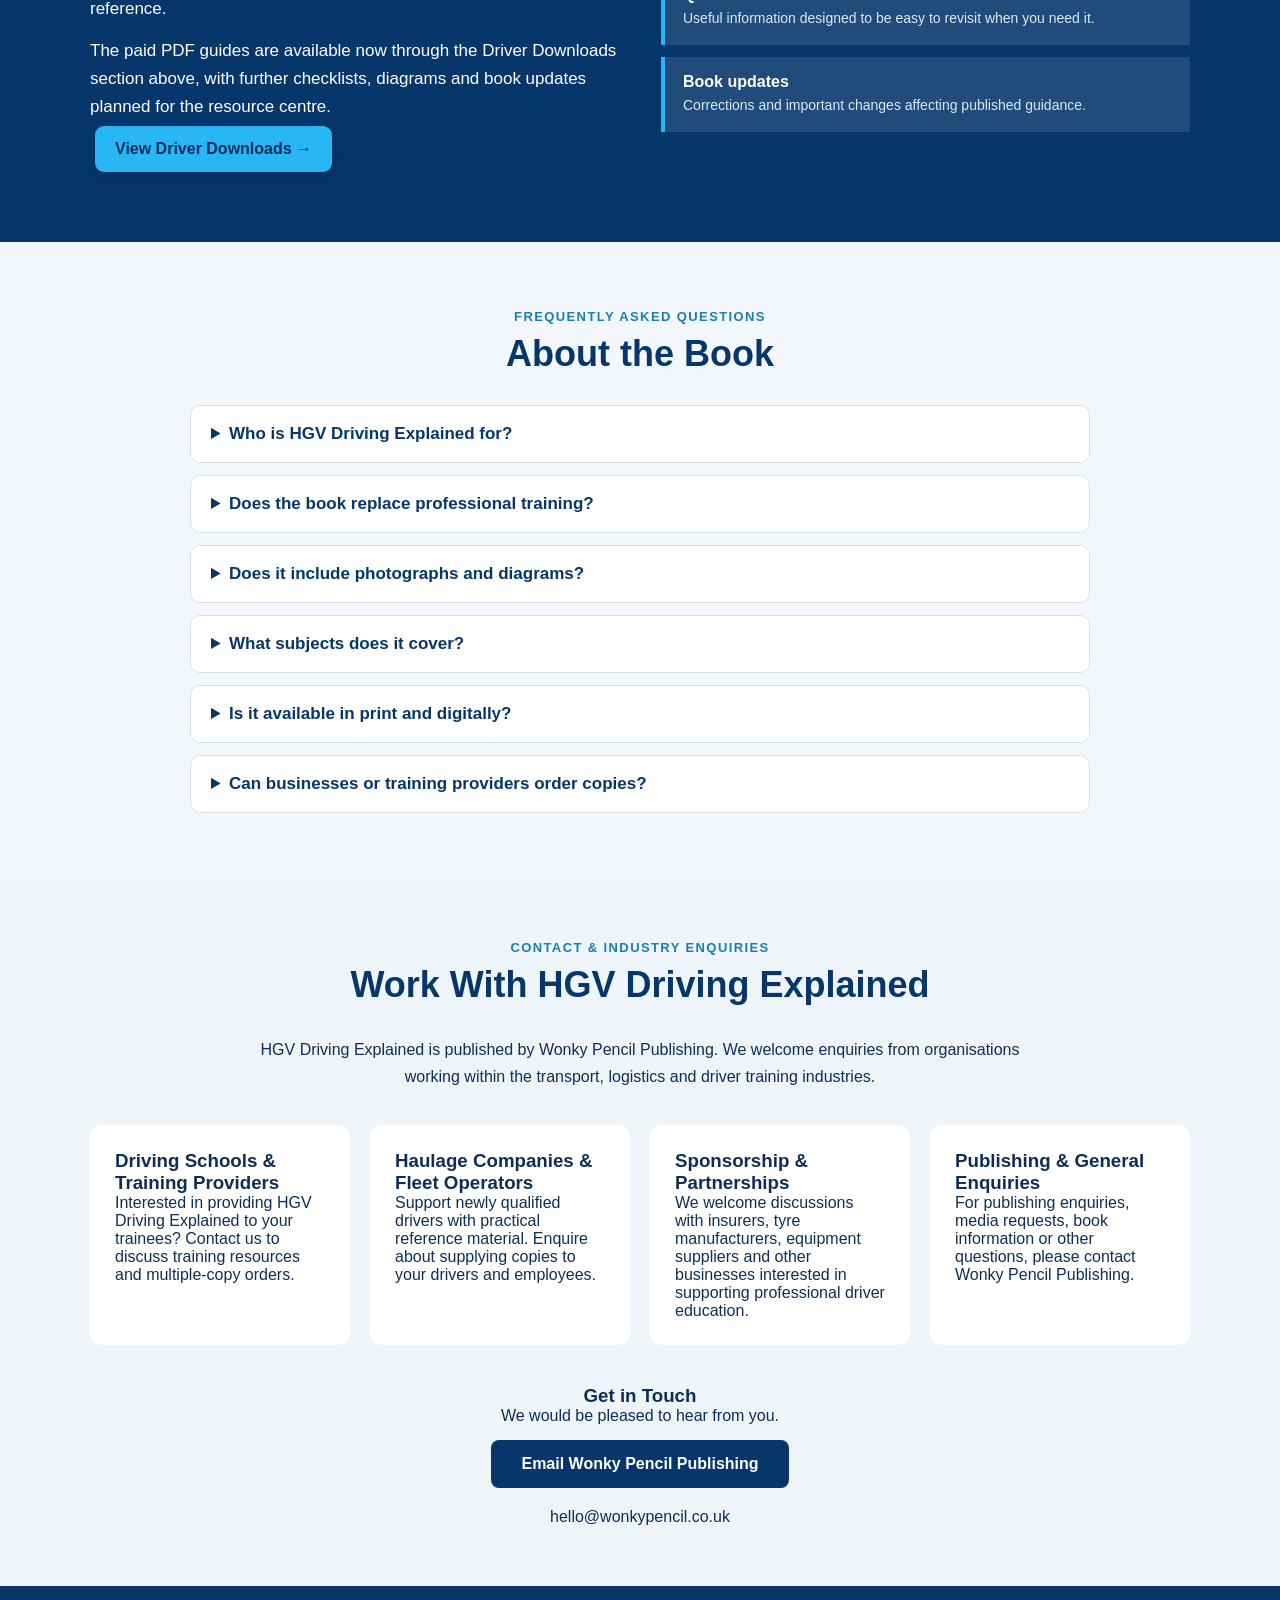
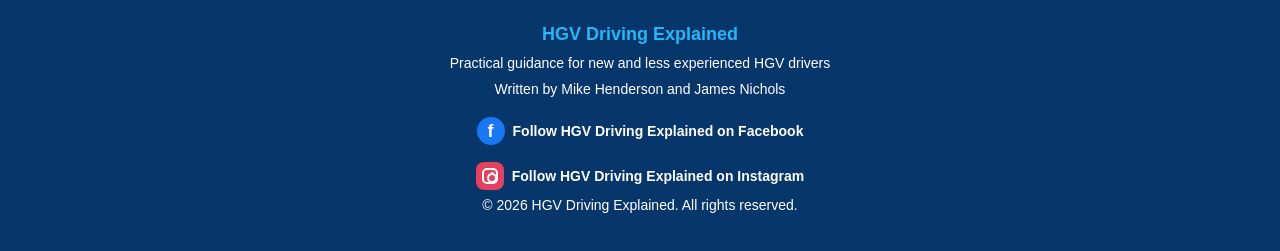
==== commit 2850c652: "Add files via upload" ====
--- a/index.html
+++ b/index.html
@@ -959,6 +959,48 @@
   font-size: 18px;
 }
 
+
+.instagram-icon {
+  display: inline-flex;
+  width: 28px;
+  height: 28px;
+  border-radius: 8px;
+  align-items: center;
+  justify-content: center;
+  background: #E4405F;
+  position: relative;
+}
+
+.instagram-camera {
+  width: 16px;
+  height: 16px;
+  border: 2px solid white;
+  border-radius: 5px;
+  position: relative;
+}
+
+.instagram-camera::before {
+  content: "";
+  width: 6px;
+  height: 6px;
+  border: 2px solid white;
+  border-radius: 50%;
+  position: absolute;
+  left: 3px;
+  top: 3px;
+}
+
+.instagram-camera::after {
+  content: "";
+  width: 3px;
+  height: 3px;
+  background: white;
+  border-radius: 50%;
+  position: absolute;
+  right: 2px;
+  top: 2px;
+}
+
 </style>
 </head>
 
@@ -983,6 +1025,11 @@
       <a class="social-link" href="https://www.facebook.com/share/1F2YcsDCcH/" onclick="trackClick('hgv_facebook_click')" target="_blank" rel="noopener">
         <span class="facebook-icon">f</span>
         Follow us
+      </a>
+
+      <a class="social-link" href="https://www.instagram.com/hgvdriving/" onclick="trackClick('hgv_instagram_click')" target="_blank" rel="noopener">
+        <span class="instagram-icon"><span class="instagram-camera"></span></span>
+        Instagram
       </a>
 
     </div>
@@ -1297,6 +1344,13 @@
       </a>
     </p>
 
+    <p>
+      <a class="social-link" href="https://www.instagram.com/hgvdriving/" onclick="trackClick('hgv_instagram_click')" target="_blank" rel="noopener">
+        <span class="instagram-icon"><span class="instagram-camera"></span></span>
+        Follow HGV Driving Explained on Instagram
+      </a>
+    </p>
+
     <p>&copy; 2026 HGV Driving Explained. All rights reserved.</p>
   </footer>
 
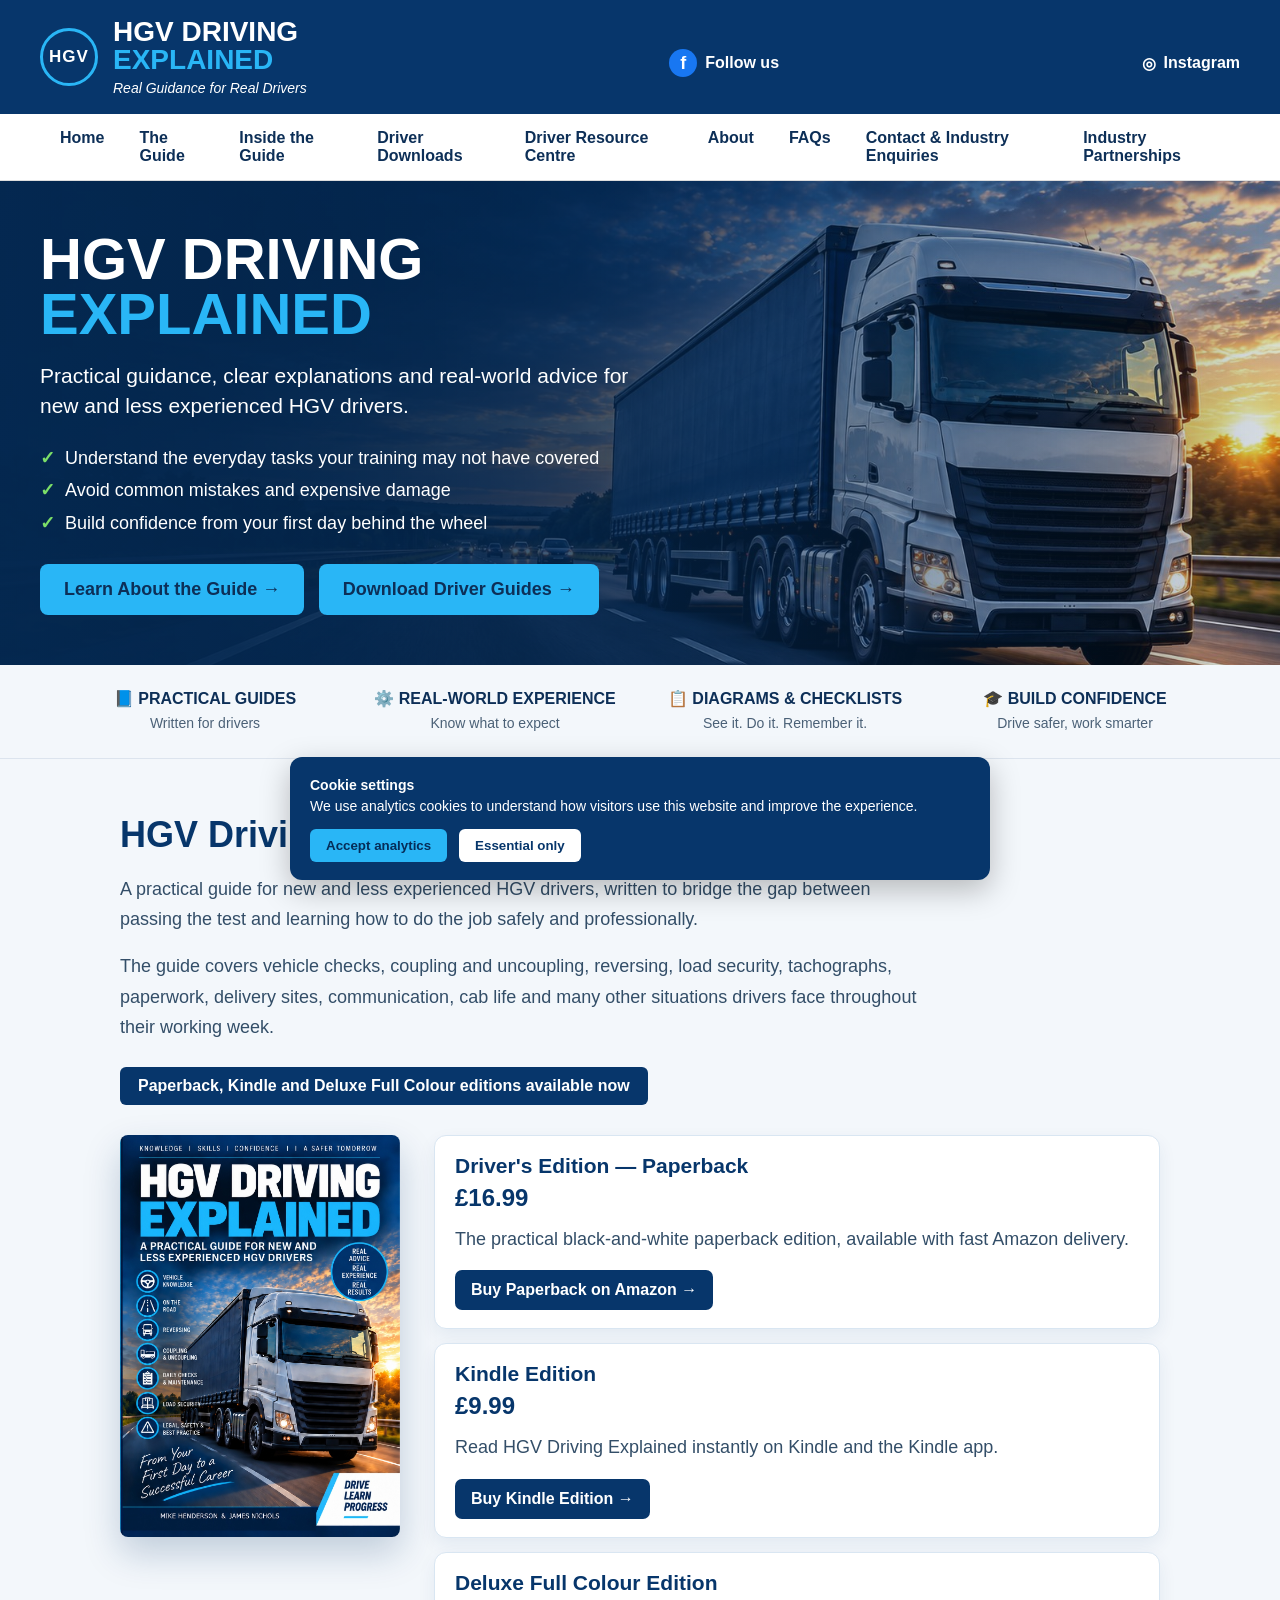
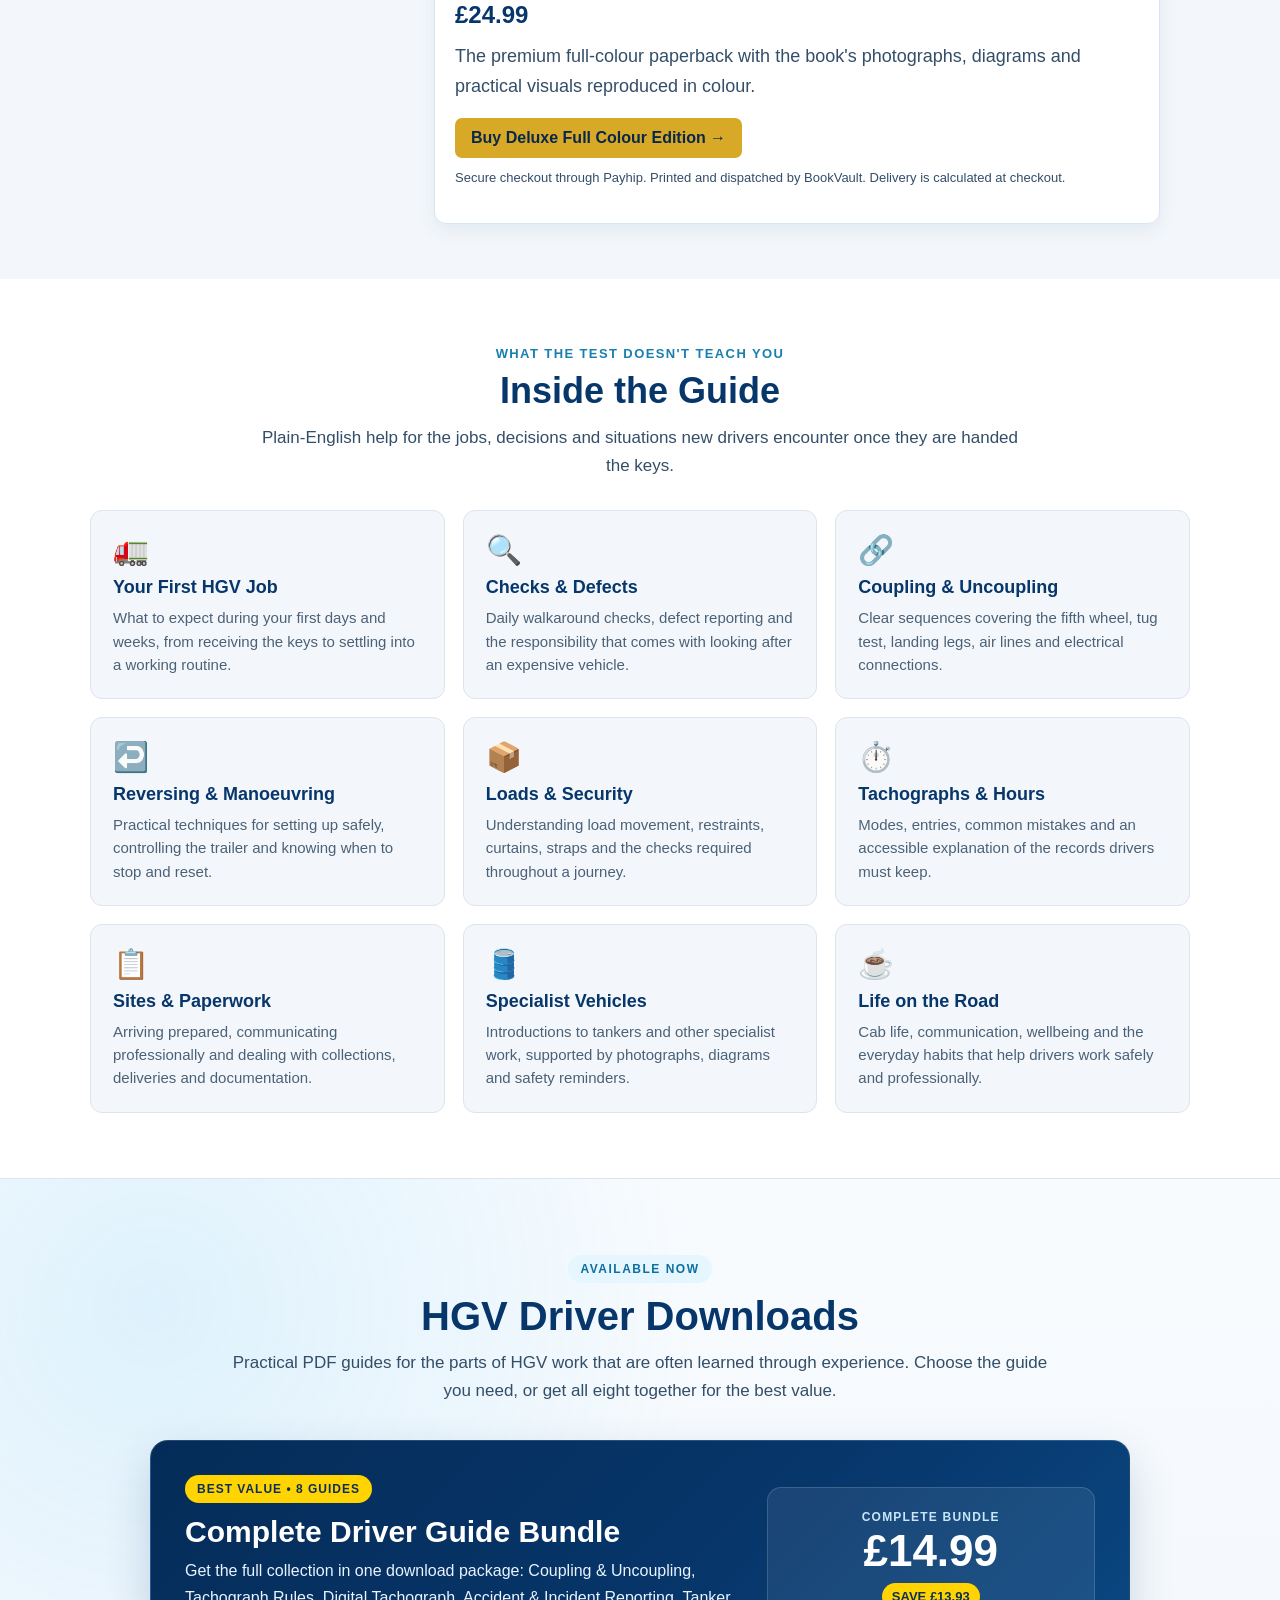
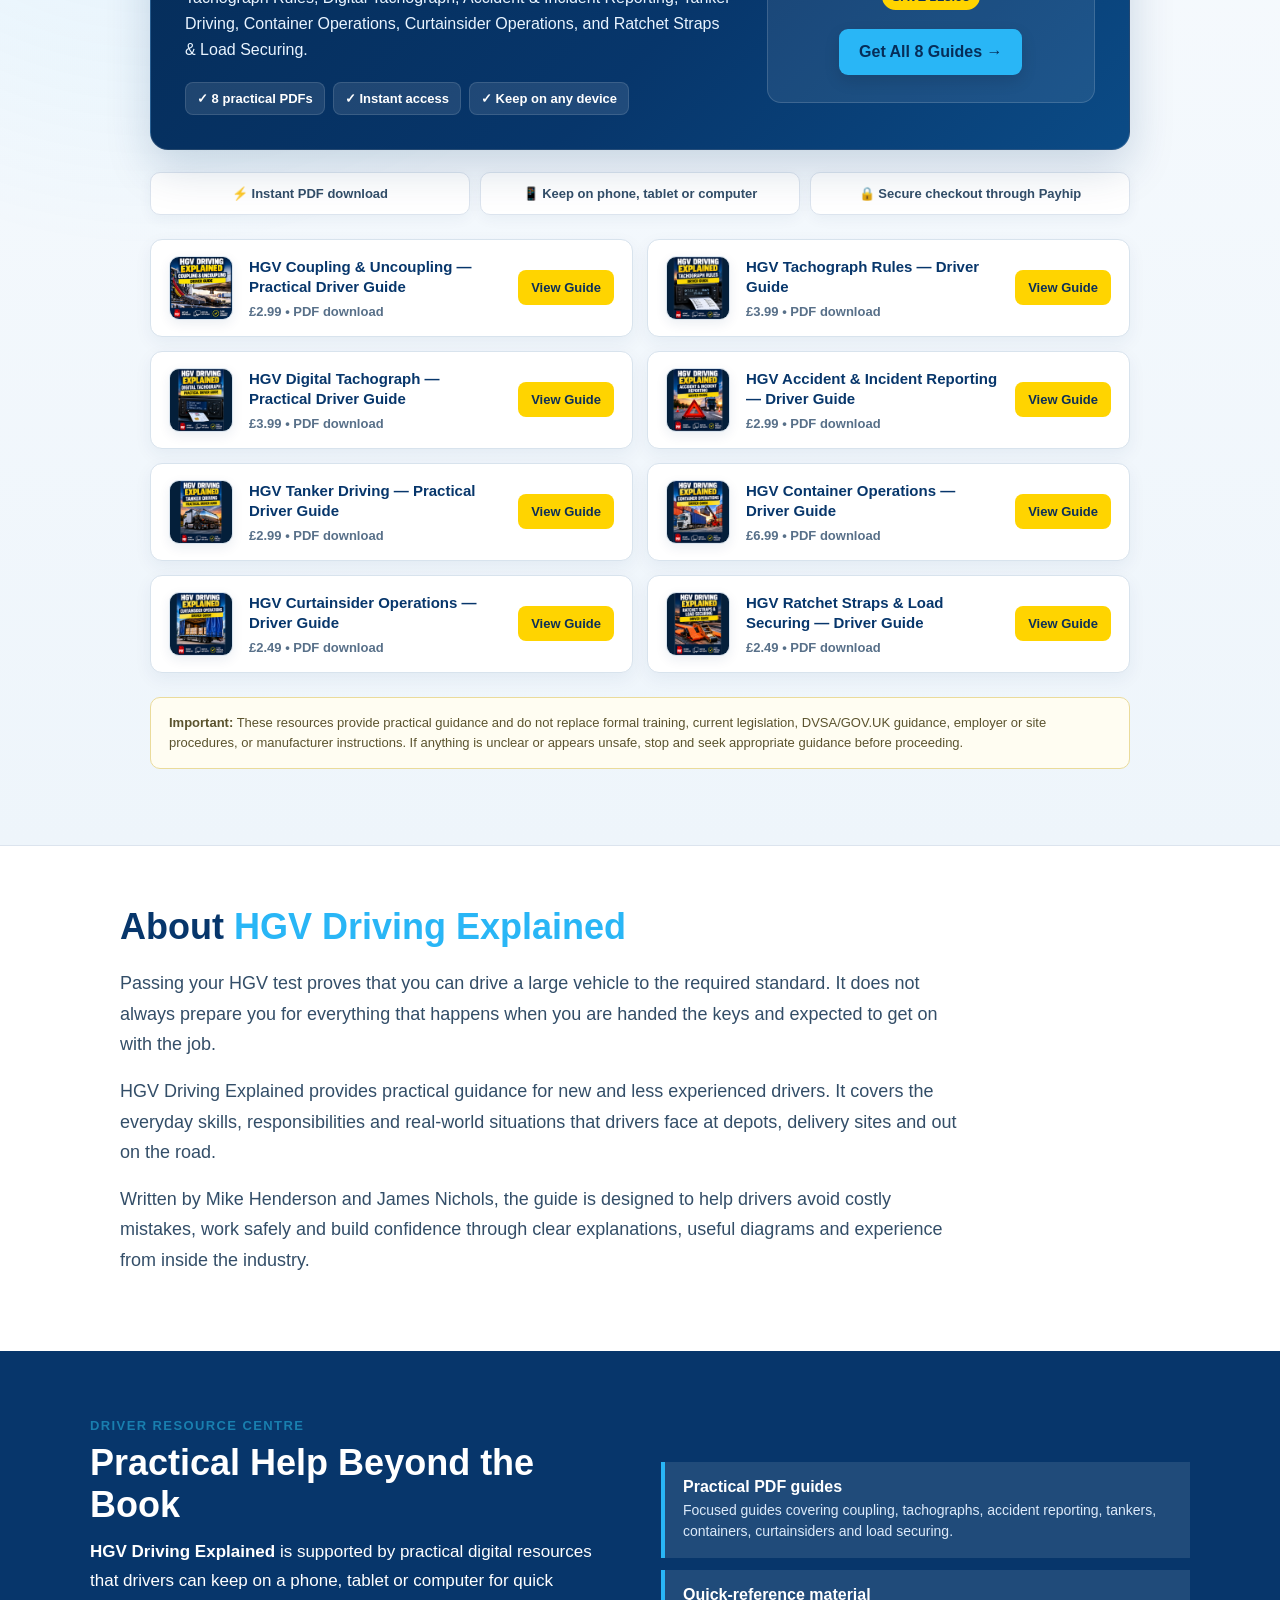
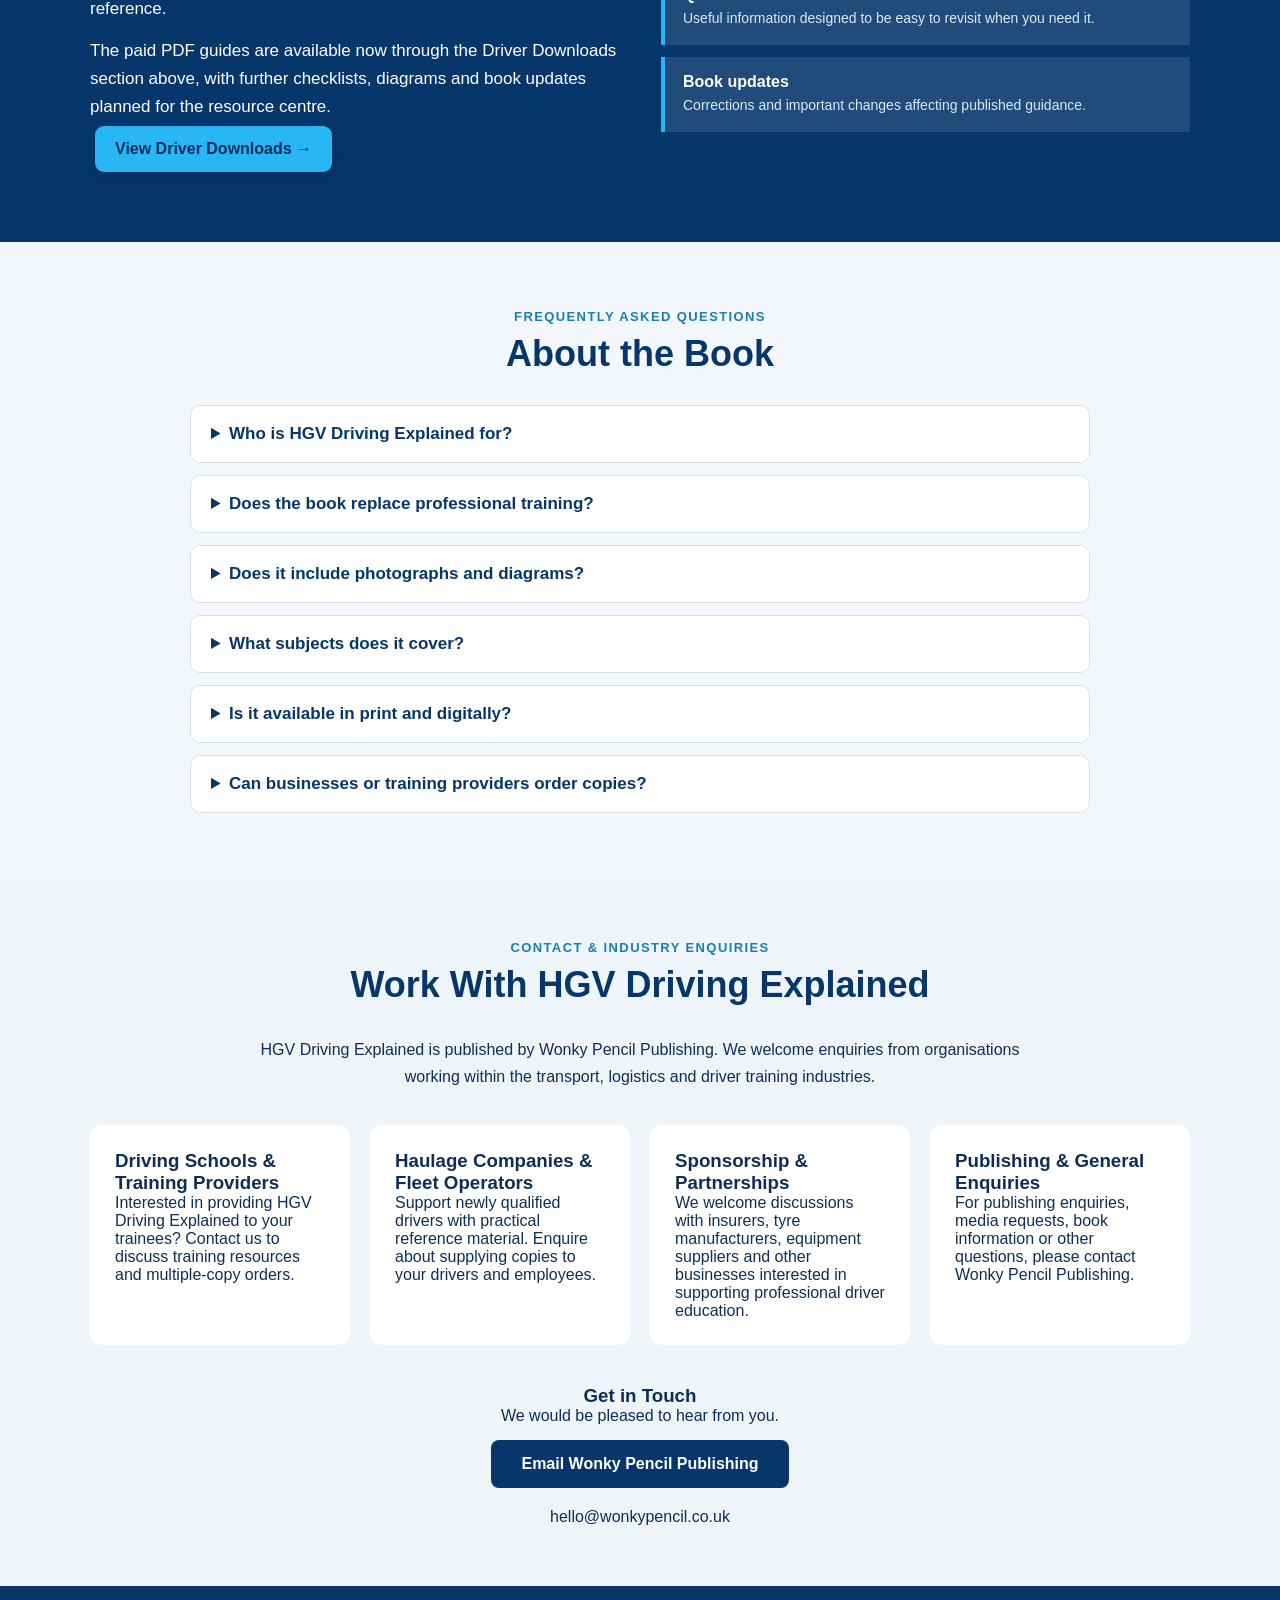
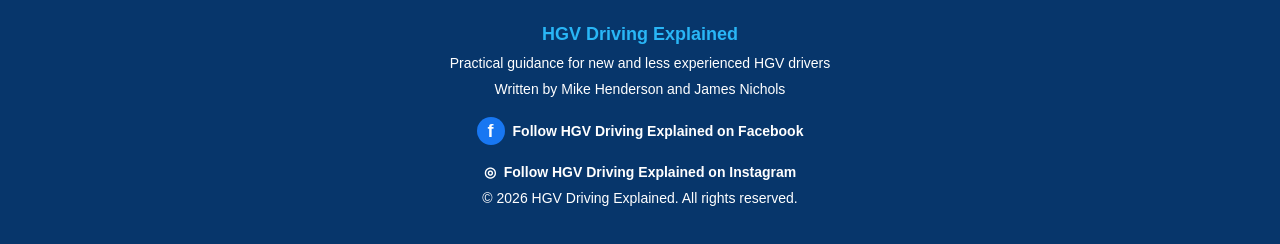
==== commit 9ec9a966: "Add files via upload" ====
--- a/index.html
+++ b/index.html
@@ -960,45 +960,44 @@
 }
 
 
-.instagram-icon {
-  display: inline-flex;
-  width: 28px;
-  height: 28px;
-  border-radius: 8px;
-  align-items: center;
-  justify-content: center;
-  background: #E4405F;
-  position: relative;
-}
-
-.instagram-camera {
-  width: 16px;
-  height: 16px;
-  border: 2px solid white;
-  border-radius: 5px;
-  position: relative;
-}
-
-.instagram-camera::before {
-  content: "";
-  width: 6px;
-  height: 6px;
-  border: 2px solid white;
-  border-radius: 50%;
-  position: absolute;
-  left: 3px;
-  top: 3px;
-}
-
-.instagram-camera::after {
-  content: "";
-  width: 3px;
-  height: 3px;
-  background: white;
-  border-radius: 50%;
-  position: absolute;
-  right: 2px;
-  top: 2px;
+/* Conversion-focused mobile layout: desktop and all original sections preserved */
+.mobile-buy-panel { display:none; }
+@media (max-width: 760px) {
+  header { padding: 10px 15px; }
+  .topbar { flex-direction: row; justify-content: center; gap: 0; }
+  .brand { gap: 10px; }
+  .truck-logo { width: 42px; height: 42px; border-width: 2px; font-size: 13px; flex-shrink: 0; }
+  .brand-text h1 { font-size: 19px; line-height: 1.05; text-align: left; }
+  .brand-text p { font-size: 11px; margin-top: 3px; text-align: left; }
+  .topbar > .social-link { display: none; }
+  nav ul { flex-wrap: nowrap; justify-content: flex-start; overflow-x: auto; gap: 18px; padding: 11px 14px; scrollbar-width: thin; -webkit-overflow-scrolling: touch; }
+  nav li { flex: 0 0 auto; }
+  nav a { font-size: 13px; white-space: nowrap; }
+  .mobile-buy-panel { display: block; padding: 18px 17px 20px; background: #f3f7fb; border-bottom: 1px solid #dce4ee; }
+  .mobile-buy-head { display: grid; grid-template-columns: 116px minmax(0,1fr); align-items: center; gap: 15px; max-width: 480px; margin: 0 auto 14px; }
+  .mobile-buy-head img { width: 116px; height: auto; border-radius: 5px; box-shadow: 0 8px 20px rgba(7,54,107,.18); }
+  .mobile-buy-kicker { color: #147eaf; font-size: 10px; font-weight: 800; letter-spacing: .8px; margin-bottom: 5px; }
+  .mobile-buy-head h2 { color: #07366b; font-size: clamp(19px, 5vw, 25px); line-height: 1.08; margin-bottom: 7px; }
+  .mobile-buy-head p:not(.mobile-buy-kicker) { color: #405c75; font-size: 12px; line-height: 1.4; margin-bottom: 9px; }
+  .mobile-main-price { color: #07366b; font-size: 18px; }
+  .mobile-main-button { display: block; max-width: 480px; margin: 0 auto; padding: 14px 12px; background: #07366b; color: white; text-align: center; border-radius: 8px; text-decoration: none; font-size: 16px; font-weight: 800; }
+  .mobile-alternatives { display: grid; grid-template-columns: 1fr 1fr; max-width: 480px; margin: 9px auto 0; gap: 9px; }
+  .mobile-alternatives a { padding: 11px 7px; border: 1px solid #c7d9e8; border-radius: 7px; background: white; color: #07366b; text-decoration: none; font-size: 12px; text-align: center; }
+  .mobile-alternatives strong { white-space: nowrap; }
+  .mobile-details-link { display: block; margin: 13px auto 0; color: #075d8d; text-align: center; font-size: 12px; font-weight: bold; }
+  .hero { min-height: 0; background-position: center; }
+  .hero-content { padding: 30px 0; }
+  .hero h2 { font-size: 30px; }
+  .hero p { font-size: 16px; margin-top: 12px; }
+  .hero ul { font-size: 14px; line-height: 1.5; margin-top: 14px; }
+  .hero li { margin-bottom: 7px; }
+  .hero-button { font-size: 13px; padding: 11px 13px; margin-top: 14px; }
+  .feature-inner { padding-top: 18px; padding-bottom: 18px; }
+}
+@media (max-width: 360px) {
+  .mobile-buy-head { grid-template-columns: 94px minmax(0,1fr); gap: 12px; }
+  .mobile-buy-head img { width: 94px; }
+  .mobile-alternatives a { font-size: 11px; }
 }
 
 </style>
@@ -1028,7 +1027,7 @@
       </a>
 
       <a class="social-link" href="https://www.instagram.com/hgvdriving/" onclick="trackClick('hgv_instagram_click')" target="_blank" rel="noopener">
-        <span class="instagram-icon"><span class="instagram-camera"></span></span>
+        <span class="instagram-icon">◎</span>
         Instagram
       </a>
 
@@ -1048,6 +1047,26 @@
     <li><a href="industry-partnerships.html">Industry Partnerships</a></li>
     </ul>
   </nav>
+
+
+  <!-- Mobile-first purchase panel; full editions and all existing content remain below -->
+  <section class="mobile-buy-panel" aria-label="Buy HGV Driving Explained">
+    <div class="mobile-buy-head">
+      <img src="hgv-book-cover.jpg" alt="HGV Driving Explained Driver's Edition book cover" width="116" height="164">
+      <div>
+        <p class="mobile-buy-kicker">THE PRACTICAL HGV GUIDE</p>
+        <h2>HGV Driving Explained</h2>
+        <p>For new and less experienced HGV drivers</p>
+        <strong class="mobile-main-price">Paperback £16.99</strong>
+      </div>
+    </div>
+    <a class="mobile-main-button" href="https://amzn.eu/d/064tafjh" onclick="trackClick('amazon_book_click')" target="_blank" rel="noopener">Buy Paperback on Amazon →</a>
+    <div class="mobile-alternatives">
+      <a href="https://amzn.eu/d/064tafjh" onclick="trackClick('amazon_book_click')" target="_blank" rel="noopener">Kindle <strong>£9.99</strong> →</a>
+      <a href="https://payhip.com/b/83H4Q" onclick="trackClick('payhip_deluxe_click')" target="_blank" rel="noopener">Deluxe Colour <strong>£24.99</strong> →</a>
+    </div>
+    <a class="mobile-details-link" href="#books">Compare editions and see book details ↓</a>
+  </section>
 
   <section class="hero">
 
@@ -1346,7 +1365,7 @@
 
     <p>
       <a class="social-link" href="https://www.instagram.com/hgvdriving/" onclick="trackClick('hgv_instagram_click')" target="_blank" rel="noopener">
-        <span class="instagram-icon"><span class="instagram-camera"></span></span>
+        <span class="instagram-icon">◎</span>
         Follow HGV Driving Explained on Instagram
       </a>
     </p>
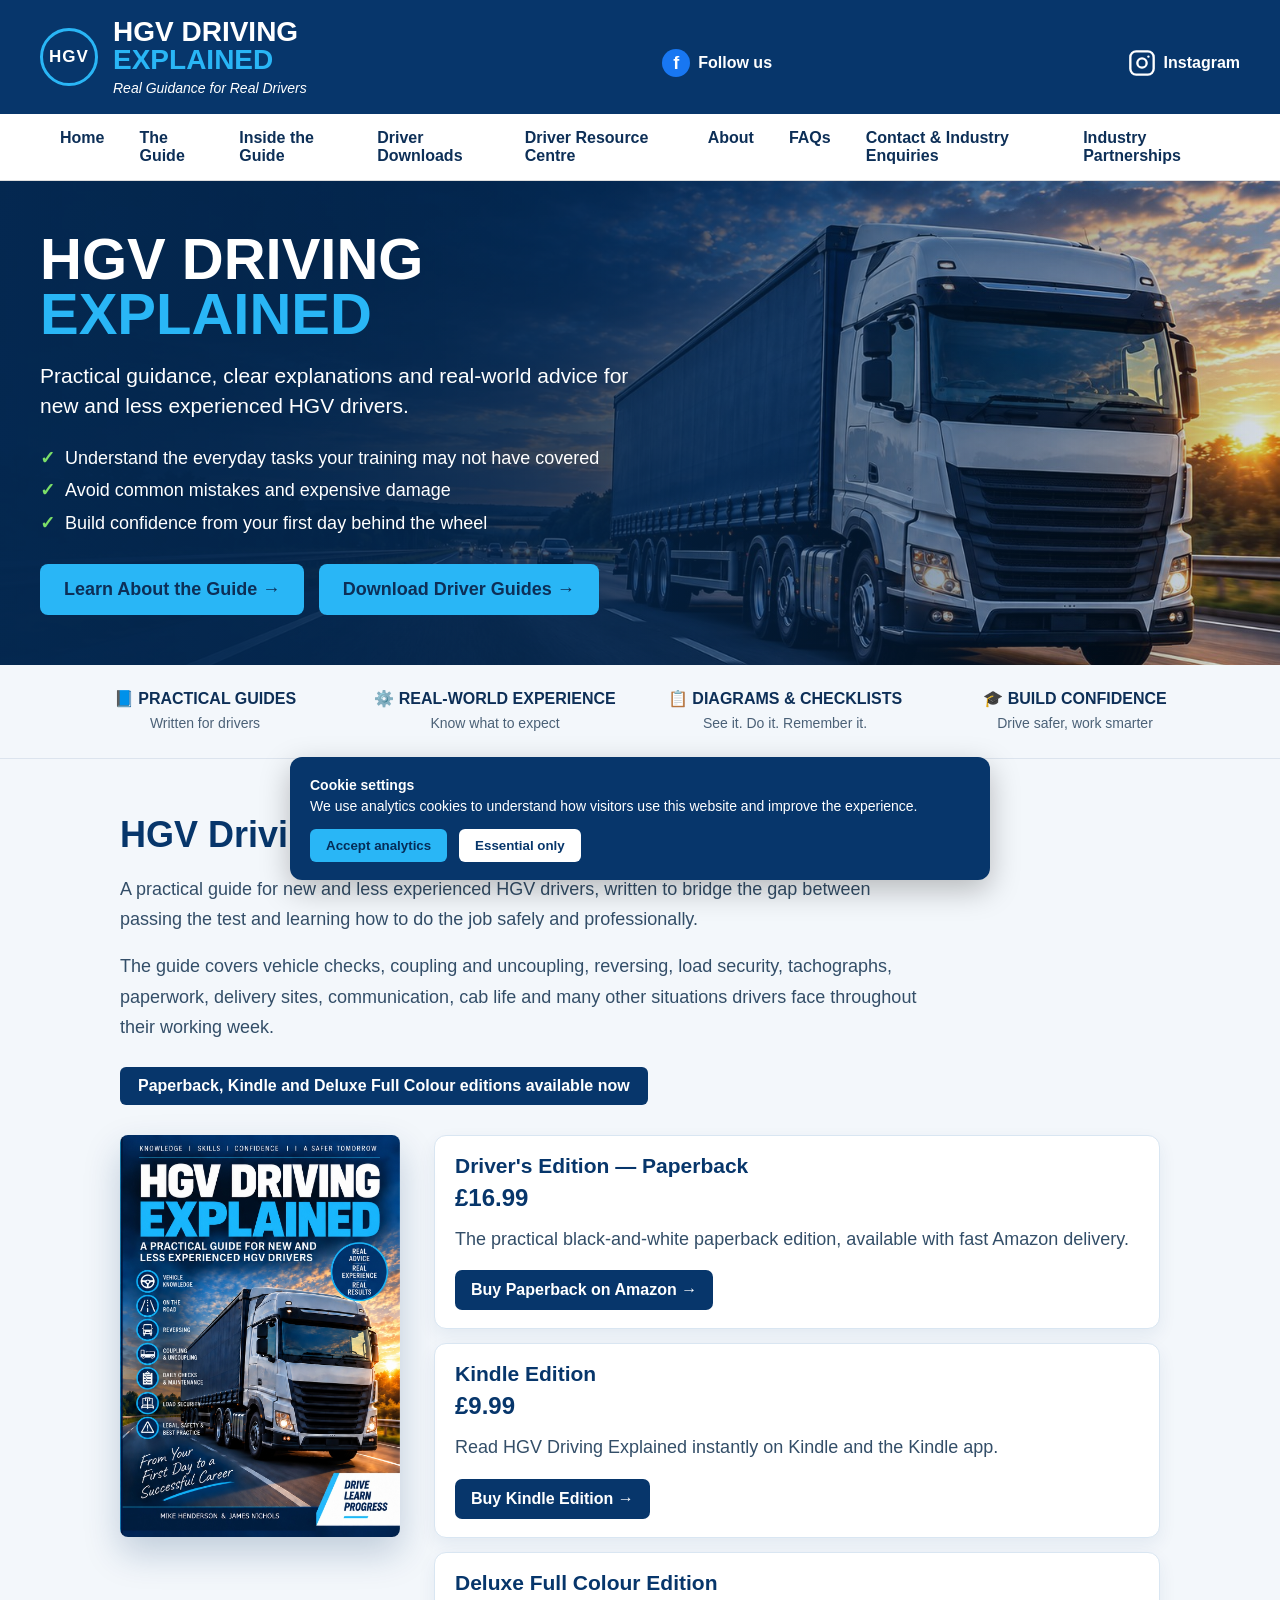
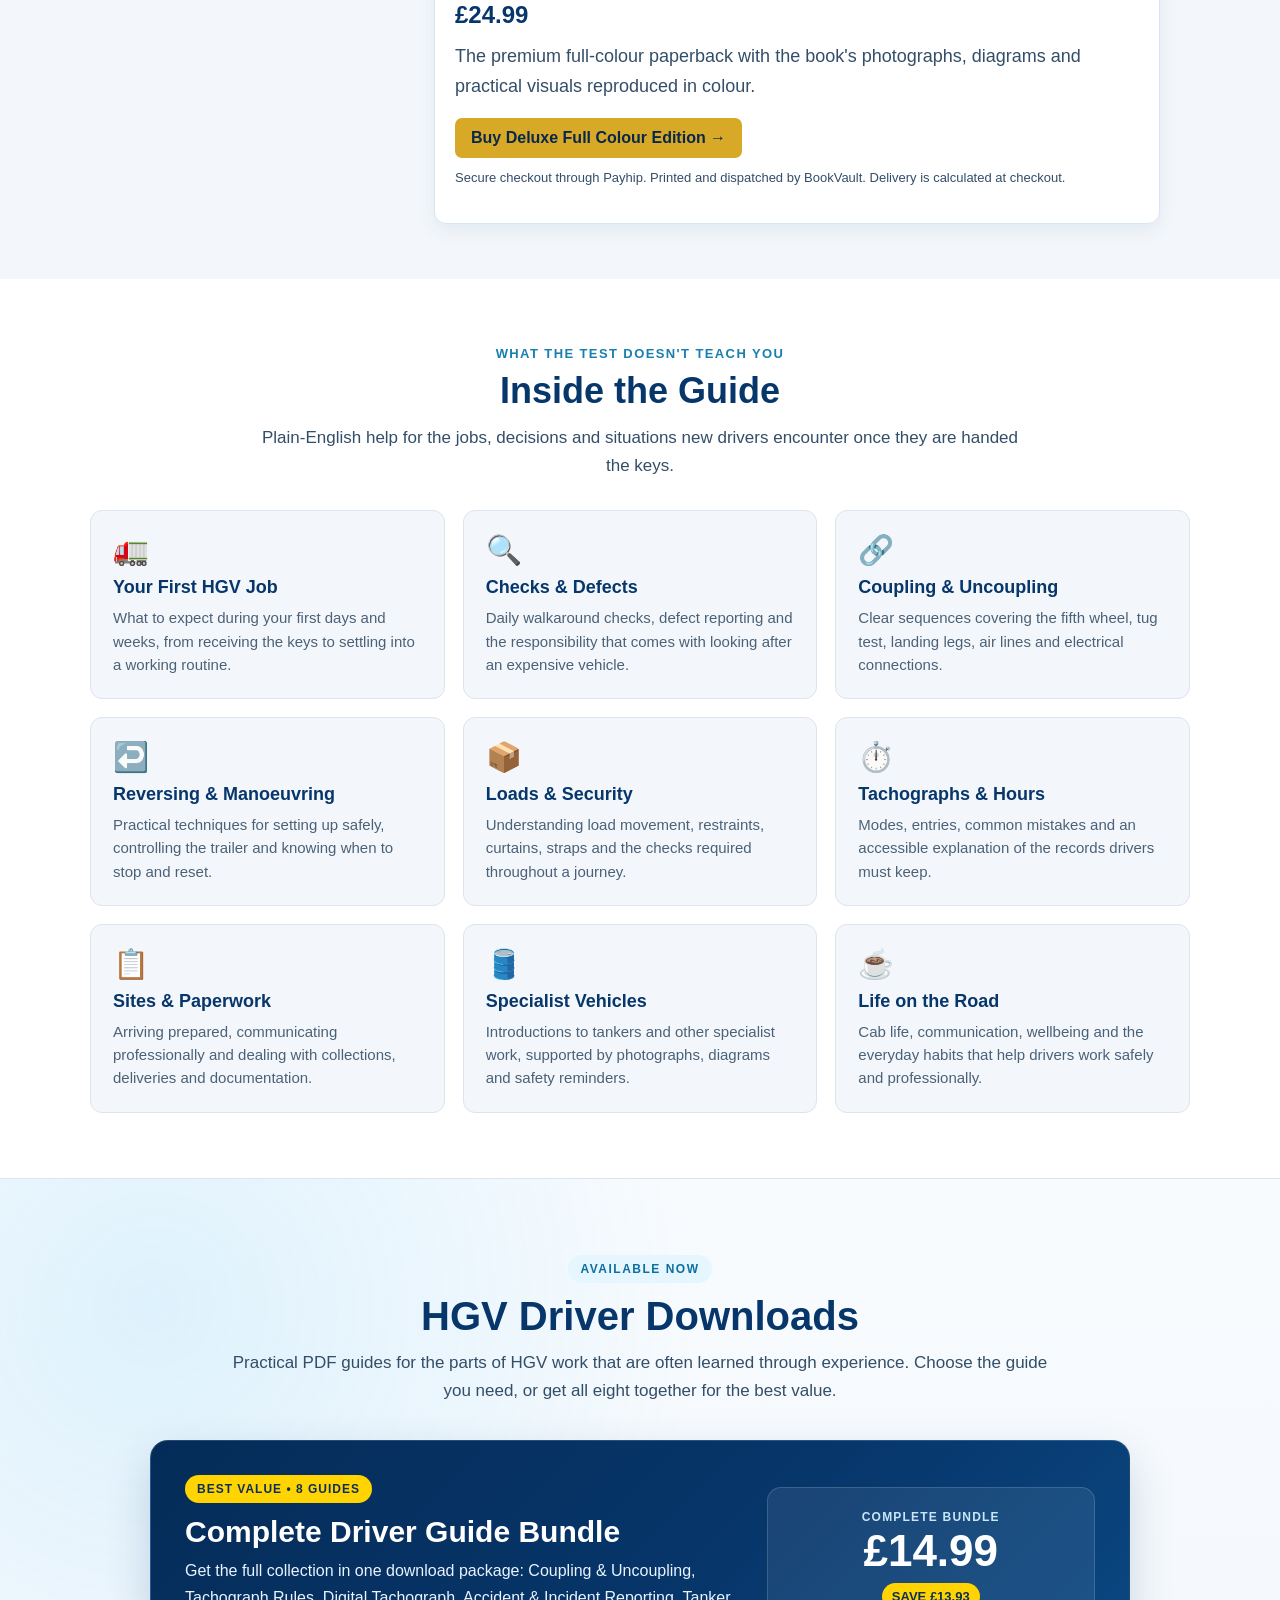
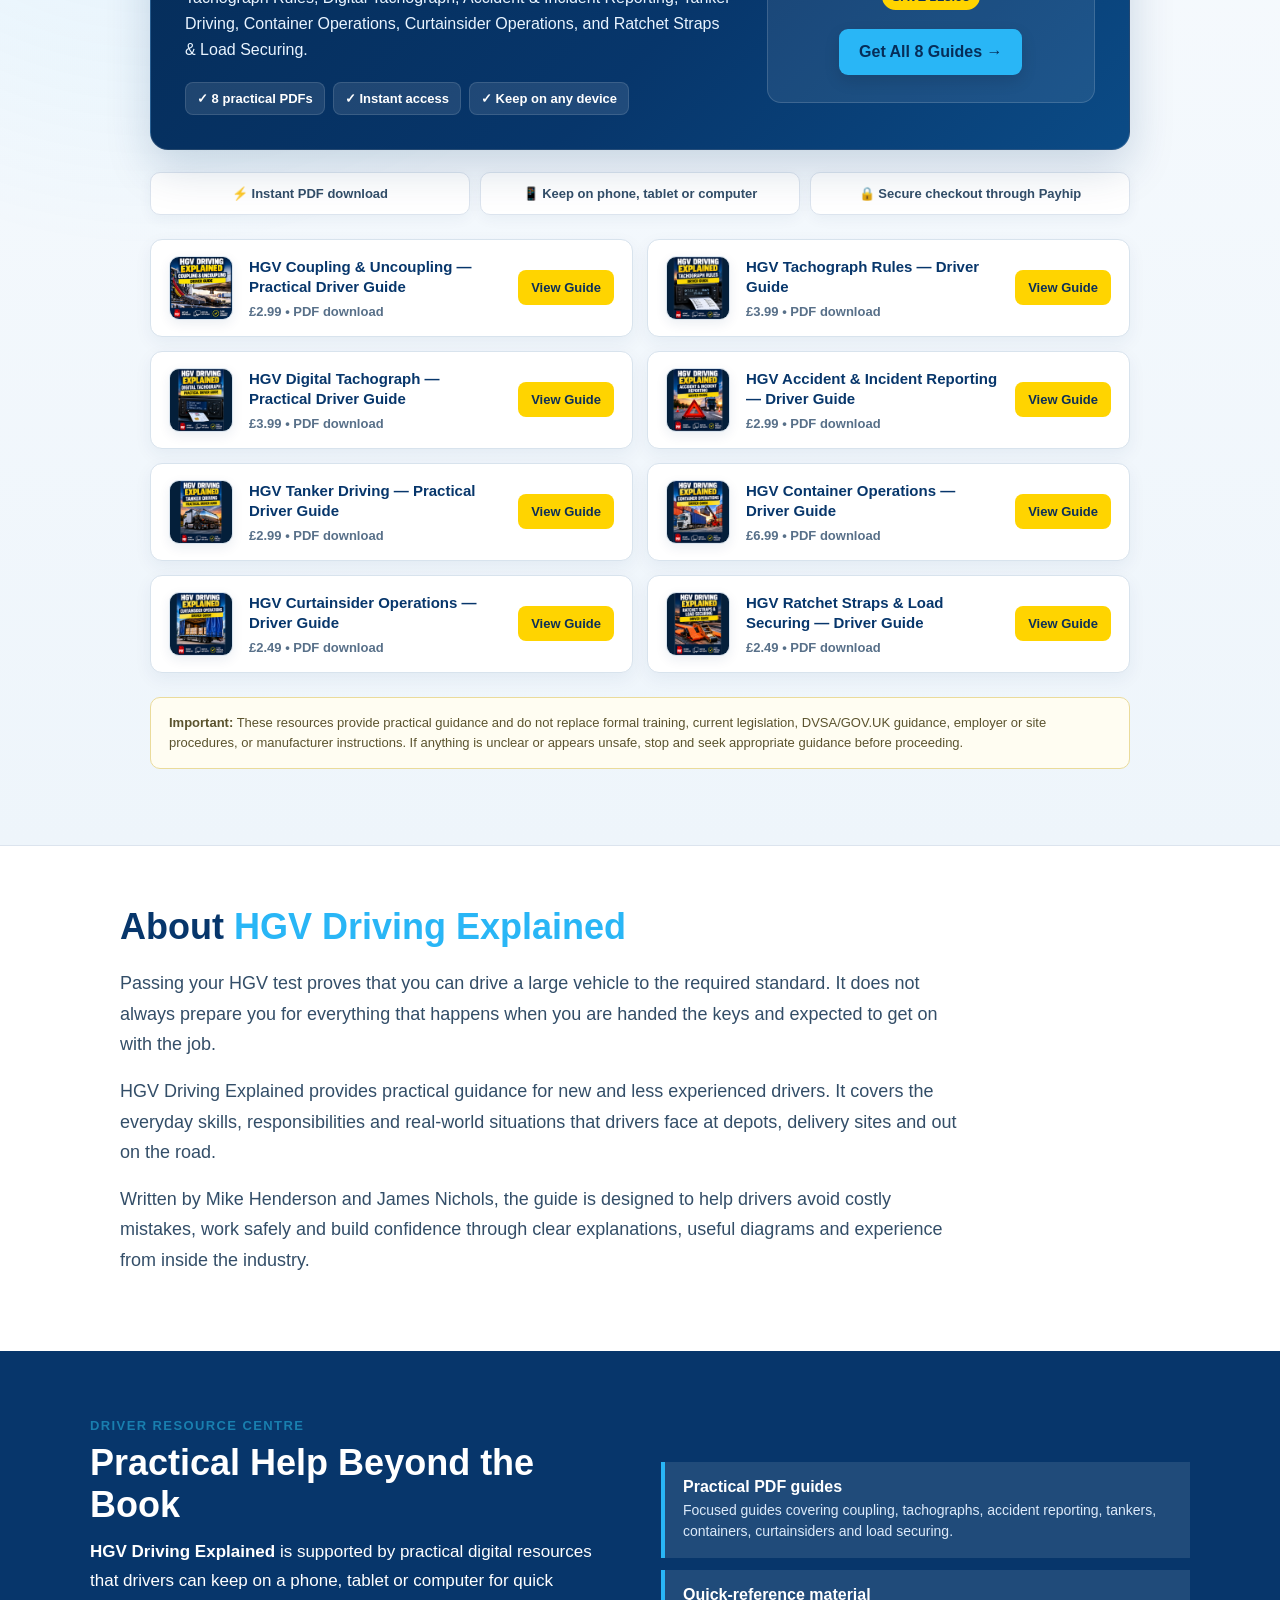
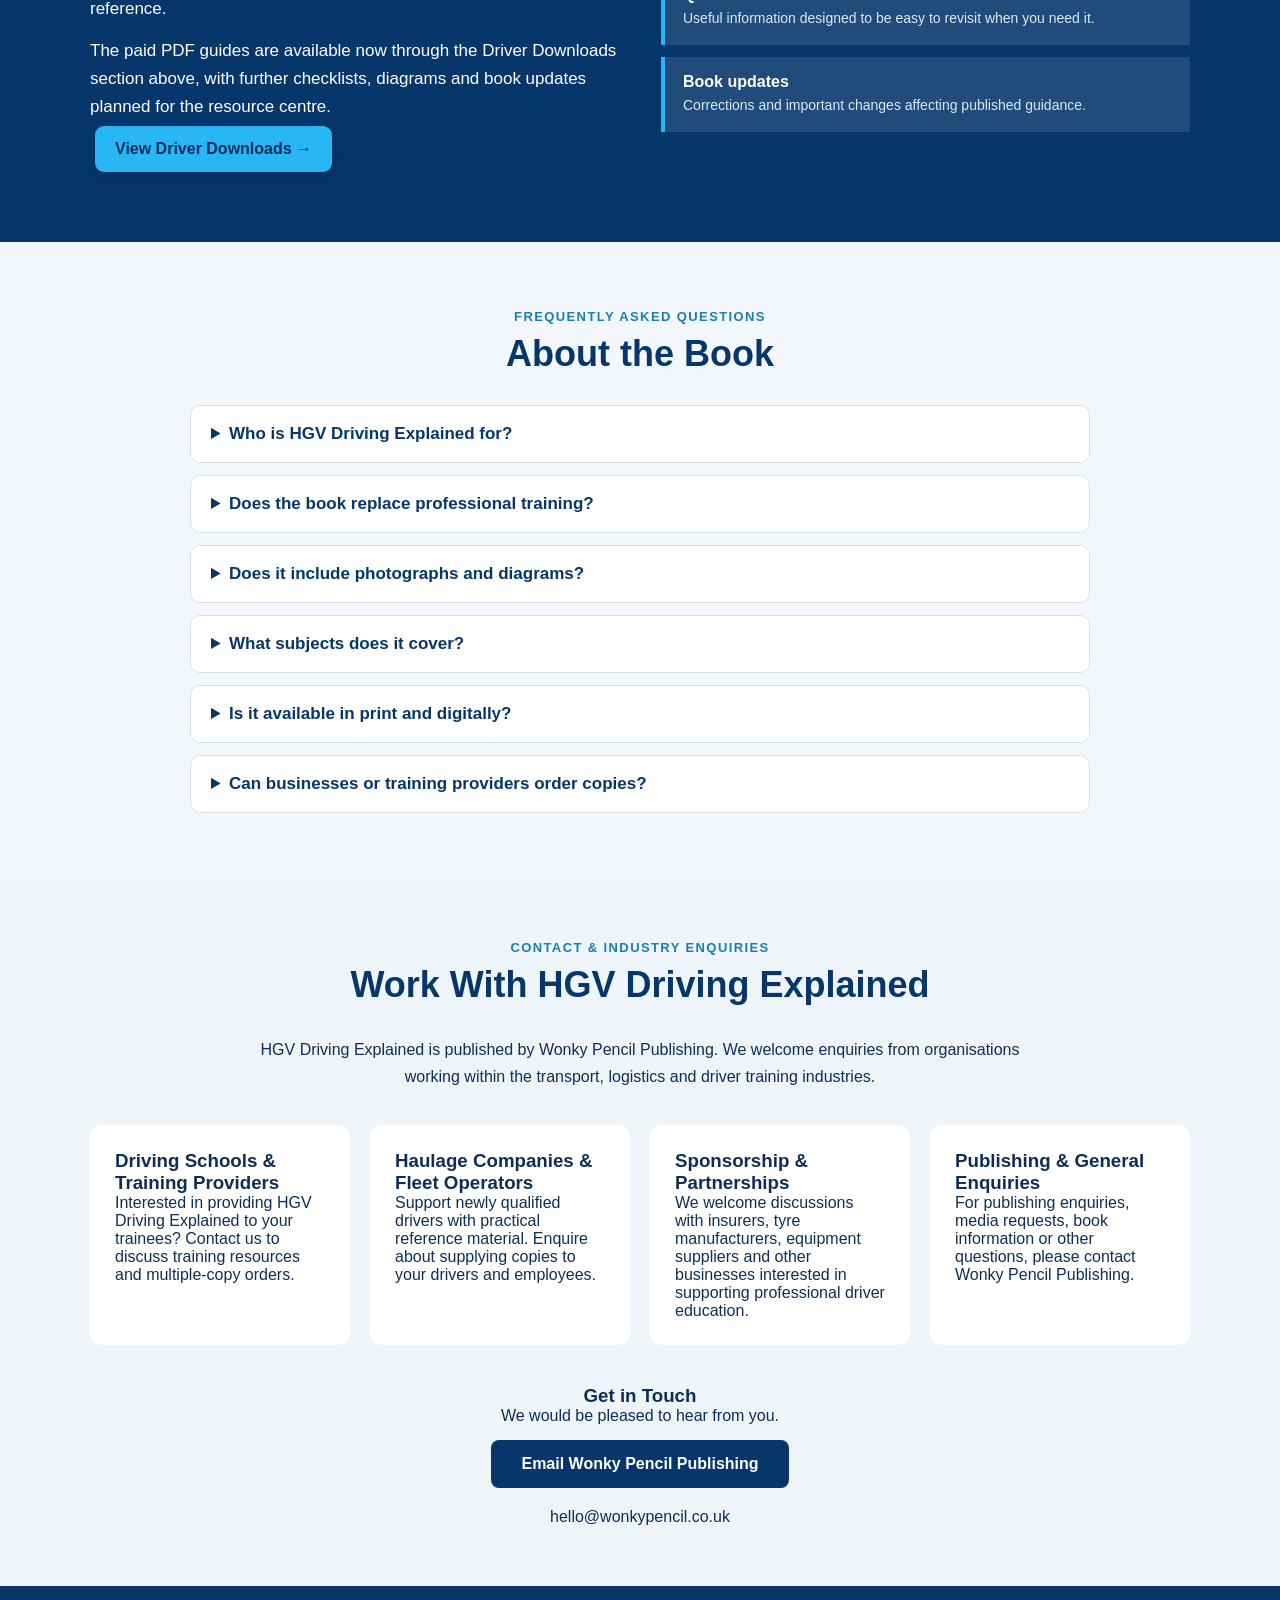
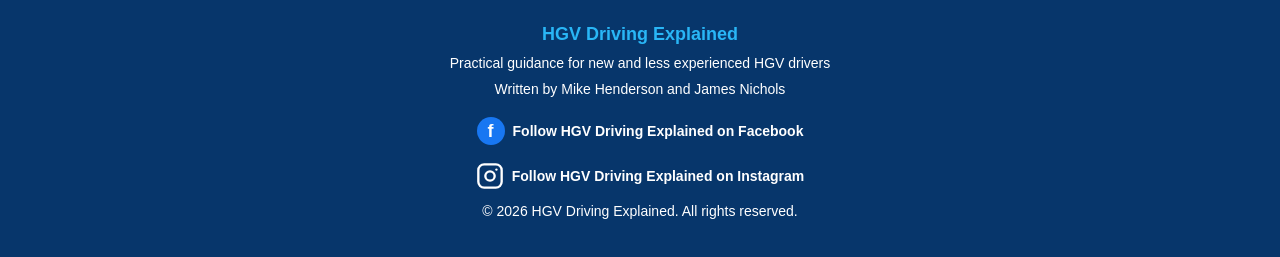
==== commit 24afcffd: "Add files via upload" ====
--- a/index.html
+++ b/index.html
@@ -1027,7 +1027,7 @@
       </a>
 
       <a class="social-link" href="https://www.instagram.com/hgvdriving/" onclick="trackClick('hgv_instagram_click')" target="_blank" rel="noopener">
-        <span class="instagram-icon">◎</span>
+        <svg class="instagram-icon" width="28" height="28" viewBox="0 0 24 24" fill="none" stroke="currentColor" stroke-width="2" stroke-linecap="round" stroke-linejoin="round" aria-hidden="true"><rect x="2" y="2" width="20" height="20" rx="5"/><circle cx="12" cy="12" r="4"/><circle cx="17.5" cy="6.5" r="1" fill="currentColor" stroke="none"/></svg>
         Instagram
       </a>
 
@@ -1365,7 +1365,7 @@
 
     <p>
       <a class="social-link" href="https://www.instagram.com/hgvdriving/" onclick="trackClick('hgv_instagram_click')" target="_blank" rel="noopener">
-        <span class="instagram-icon">◎</span>
+        <svg class="instagram-icon" width="28" height="28" viewBox="0 0 24 24" fill="none" stroke="currentColor" stroke-width="2" stroke-linecap="round" stroke-linejoin="round" aria-hidden="true"><rect x="2" y="2" width="20" height="20" rx="5"/><circle cx="12" cy="12" r="4"/><circle cx="17.5" cy="6.5" r="1" fill="currentColor" stroke="none"/></svg>
         Follow HGV Driving Explained on Instagram
       </a>
     </p>
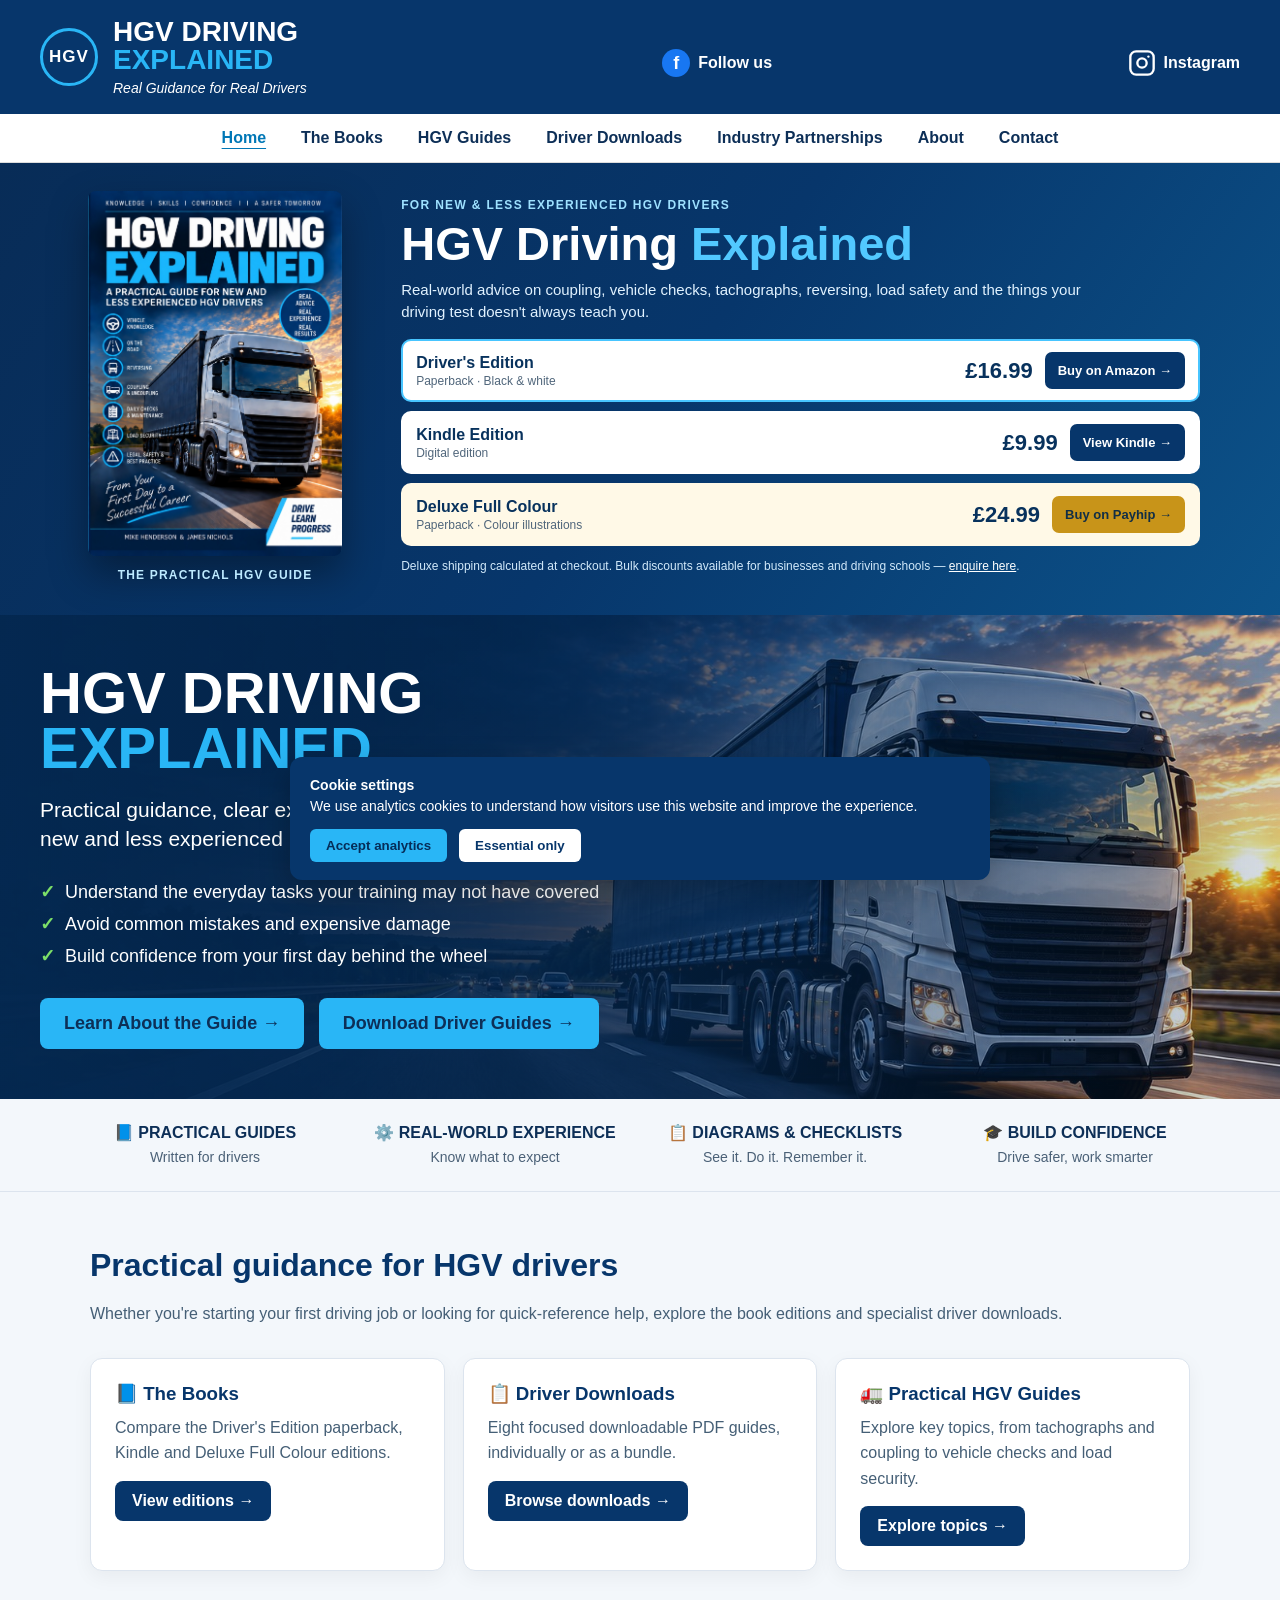
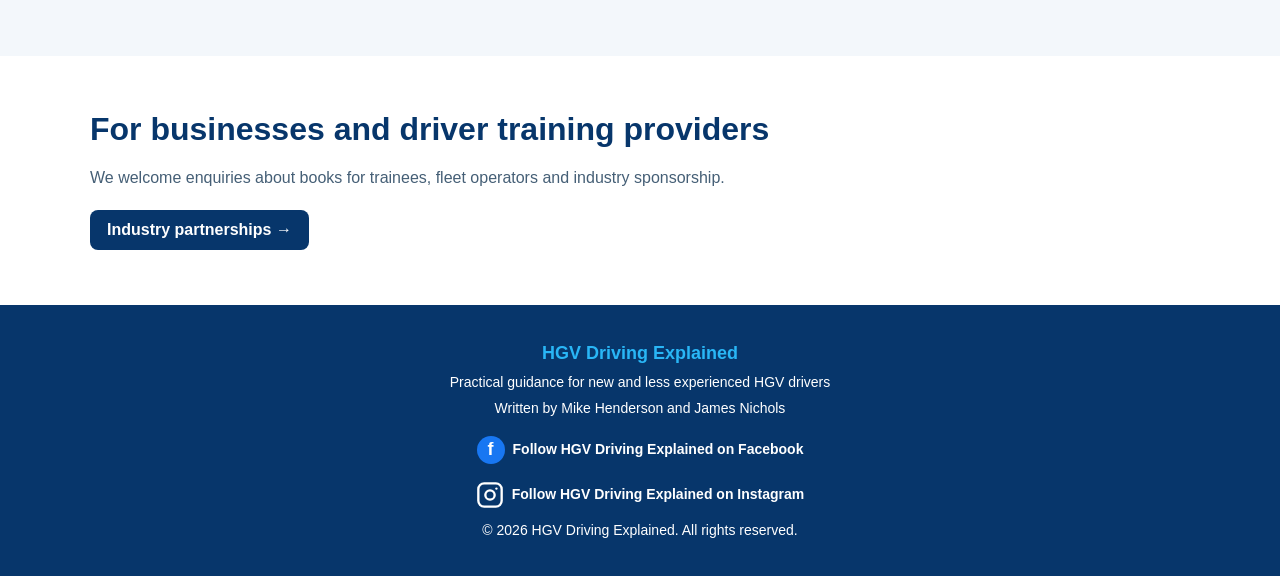
==== commit 965dcc0e: "Add files via upload" ====
--- a/index.html
+++ b/index.html
@@ -1,65 +1,6 @@
 <!DOCTYPE html>
-<html lang="en-GB">
-<head>
-  <!-- Google Analytics -->
-<script async src="https://www.googletagmanager.com/gtag/js?id=G-V51933GV2G"></script>
-<script>
-  window.dataLayer = window.dataLayer || [];
-  function gtag(){dataLayer.push(arguments);}
-  gtag('js', new Date());
-  gtag('config', 'G-V51933GV2G');
-</script>
-  <meta charset="UTF-8">
-  <meta name="viewport" content="width=device-width, initial-scale=1.0">
-  <meta name="description" content="HGV Driving Explained is a practical guide for new and less experienced HGV drivers, covering vehicle checks, coupling, reversing, load security, tachographs, paperwork, delivery sites and cab life.">
-  <meta name="robots" content="index,follow,max-image-preview:large">
-  <meta name="author" content="Mike Henderson and James Nichols">
-  <title>HGV Driving Explained | Practical Guide for New HGV Drivers</title>
-  <link rel="canonical" href="https://www.hgvdrivingexplained.co.uk/">
-  <meta property="og:title" content="HGV Driving Explained | Practical Guide for New Drivers">
-  <meta property="og:description" content="Clear, practical guidance for new and less experienced HGV drivers—from vehicle checks and coupling to tachographs, load security and delivery sites.">
-  <meta property="og:type" content="book">
-  <meta property="og:url" content="https://www.hgvdrivingexplained.co.uk/">
-  <meta property="og:image" content="https://www.hgvdrivingexplained.co.uk/hero-truck.jpg">
-  <meta property="og:image:alt" content="An HGV travelling on a motorway at sunset">
-  <meta property="og:site_name" content="HGV Driving Explained">
-  <meta property="og:locale" content="en_GB">
-  <meta name="twitter:card" content="summary_large_image">
-  <meta name="twitter:title" content="HGV Driving Explained">
-  <meta name="twitter:description" content="A practical, illustrated guide for new and less experienced HGV drivers.">
-  <meta name="twitter:image" content="https://www.hgvdrivingexplained.co.uk/hero-truck.jpg">
-  <script type="application/ld+json">
-  {
-    "@context": "https://schema.org",
-    "@type": "Book",
-    "url": "https://www.hgvdrivingexplained.co.uk/",
-    "image": "https://www.hgvdrivingexplained.co.uk/hero-truck.jpg",
-    "name": "HGV Driving Explained",
-    "alternateName": "HGV Driving Explained: A Practical Guide for New and Less Experienced HGV Drivers",
-    "description": "A practical illustrated guide bridging the gap between passing the HGV test and learning how to do the job safely and professionally.",
-    "author": [
-      {"@type": "Person", "name": "Mike Henderson"},
-      {"@type": "Person", "name": "James Nichols"}
-    ],
-    "publisher": {
-      "@type": "Organization",
-      "name": "Wonky Pencil"
-    },
-    "genre": [
-      "HGV driving",
-      "Professional driving",
-      "Transport training",
-      "Road safety"
-    ],
-    "inLanguage": "en-GB",
-    "audience": {
-      "@type": "Audience",
-      "audienceType": "New and less experienced HGV drivers"
-    }
-  }
-  </script>
-
-  <style>
+
+<html lang="en-GB"><head><meta charset="utf-8"/><meta content="width=device-width, initial-scale=1" name="viewport"/><meta content="index,follow,max-image-preview:large" name="robots"/><title>Practical Guide for New HGV Drivers | HGV Driving Explained</title><meta content="A practical illustrated guide for new and less experienced HGV drivers. Explore books, driver downloads and industry partnerships." name="description"/><link href="https://www.hgvdrivingexplained.co.uk/" rel="canonical"/><meta content="Practical Guide for New HGV Drivers" property="og:title"/><meta content="A practical illustrated guide for new and less experienced HGV drivers. Explore books, driver downloads and industry partnerships." property="og:description"/><meta content="website" property="og:type"/><meta content="https://www.hgvdrivingexplained.co.uk/" property="og:url"/><meta content="https://www.hgvdrivingexplained.co.uk/hero-truck.jpg" property="og:image"/><meta content="summary_large_image" name="twitter:card"/><style>
     * {
       box-sizing: border-box;
       margin: 0;
@@ -1000,388 +941,155 @@
   .mobile-alternatives a { font-size: 11px; }
 }
 
-</style>
-</head>
-
-
-<body id="home">
-  <header>
-    <div class="topbar">
-
-      <div class="brand">
-        <div class="truck-logo">HGV</div>
-
-        <div class="brand-text">
-          <h1>
+
+/* Multi-page additions */
+.page-intro{background:linear-gradient(115deg,#07366b,#0c5590);color:#fff;padding:65px 22px;text-align:center}
+.page-intro h1{font-size:clamp(30px,5vw,48px);margin:0 auto 14px;max-width:900px}
+.page-intro p{max-width:800px;margin:auto;color:#eaf5ff;font-size:18px;line-height:1.6}
+.quick-grid{display:grid;grid-template-columns:repeat(3,minmax(0,1fr));gap:18px;max-width:1100px;margin:30px auto}
+.quick-card{background:#fff;border:1px solid #dce4ee;border-radius:12px;padding:24px;box-shadow:0 6px 20px rgba(0,0,0,.05)}
+.quick-card h3{margin-bottom:10px;color:#07366b}.quick-card p{color:#455f76;line-height:1.6;margin-bottom:15px}
+.quick-card a,.simple-cta{display:inline-block;background:#07366b;color:#fff;text-decoration:none;font-weight:bold;padding:11px 17px;border-radius:8px}
+.simple-section{padding:55px 22px}.simple-section.alt{background:#f3f7fb}
+.simple-content{max-width:1100px;margin:auto}.simple-content h2{font-size:32px;margin-bottom:16px;color:#07366b}.simple-content>p{color:#455f76;line-height:1.7;margin-bottom:18px}
+.site-nav a[aria-current=page]{color:#0077b6;text-decoration:underline;text-underline-offset:5px}
+.small-note{font-size:14px;color:#55718b;line-height:1.55}
+@media(max-width:800px){.quick-grid{grid-template-columns:1fr}.page-intro{padding:45px 20px}.simple-section{padding:40px 18px}}
+
+/* Bulk order enquiry sections */
+.bulk-order-block {background:#eaf3fb;padding:48px 20px;border-top:1px solid #dce4ee;}
+.bulk-order-block .content-inner {max-width:1050px;margin:auto;}
+.bulk-order-block h2 {font-size:clamp(25px,3vw,34px);color:#07366b;margin-bottom:12px;}
+.bulk-order-block p {font-size:17px;line-height:1.65;color:#334e68;margin-bottom:20px;max-width:780px;}
+
+/* Homepage: product and all prices above the fold on desktop and mobile */
+.book-first{background:linear-gradient(125deg,#082c57 0%,#07366b 52%,#0c538a 100%);color:white;padding:28px 20px 32px}
+.book-first-inner{max-width:1120px;margin:auto;display:grid;grid-template-columns:minmax(190px,270px) minmax(0,1fr);align-items:center;gap:clamp(22px,4vw,58px)}
+.book-first-cover{text-align:center}.book-first-cover img{display:block;width:100%;max-width:254px;margin:auto;border-radius:8px;box-shadow:0 18px 38px rgba(0,0,0,.35)}
+.book-first-tag{display:inline-block;margin-top:12px;font-size:12px;font-weight:800;letter-spacing:.1em;color:#bdeaff}
+.book-first-eyebrow{font-size:12px;letter-spacing:.11em;color:#9ee1ff;font-weight:800;margin-bottom:7px}
+.book-first h1{font-size:clamp(30px,4vw,47px);line-height:1.06;margin:0 0 10px;color:#fff}.book-first h1 span{color:#52c9ff}
+.book-first-intro{font-size:15px;line-height:1.45;color:#e1f2ff;margin:0 0 17px;max-width:710px}
+.book-first-prices{display:grid;gap:9px}.price-option{display:flex;justify-content:space-between;align-items:center;gap:12px;background:#fff;color:#08325d;padding:11px 13px;border-radius:10px;border:2px solid transparent}
+.price-option.primary{border-color:#48c5ff}.price-option.deluxe{background:#fff9e7}
+.price-option strong,.price-option small{display:block}.price-option strong{font-size:16px}.price-option small{font-size:12px;color:#50667b;margin-top:2px}
+.price-action{display:flex;align-items:center;gap:12px;flex-shrink:0}.price-action b{font-size:22px;white-space:nowrap}
+.price-action a{display:inline-block;background:#07366b;color:#fff;text-align:center;text-decoration:none;border-radius:7px;font-weight:800;font-size:13px;padding:11px 13px;white-space:nowrap}
+.price-option.deluxe .price-action a{background:#c89419;color:#112e46}.price-action a:hover{filter:brightness(1.15)}
+.book-first-shipping{font-size:12px;color:#d1e9fa;margin-top:11px;line-height:1.5}.book-first-shipping a{color:#fff;text-decoration:underline}
+@media(max-width:760px){.book-first{padding:15px 12px 19px}.book-first-inner{display:block}.book-first-cover{display:flex;align-items:center;gap:12px;text-align:left;margin-bottom:13px}.book-first-cover img{width:88px;margin:0;box-shadow:0 6px 16px rgba(0,0,0,.3)}.book-first-tag{font-size:12px;margin:0}.book-first h1{font-size:28px;margin-bottom:7px}.book-first-eyebrow{font-size:10px}.book-first-intro{font-size:13px;line-height:1.35;margin-bottom:12px}.price-option{padding:9px 10px;gap:5px}.price-option strong{font-size:13px}.price-option small{font-size:11px}.price-action{gap:7px}.price-action b{font-size:17px}.price-action a{font-size:11px;padding:10px 9px}.book-first-shipping{font-size:11px}}
+@media(max-width:380px){.price-option{flex-wrap:wrap}.price-action{width:100%;justify-content:space-between}.price-action a{min-width:135px}.book-first h1{font-size:25px}}
+</style><script>window.dataLayer=window.dataLayer||[];function gtag(){dataLayer.push(arguments)};gtag('consent','default',{'analytics_storage':'denied'});gtag('js',new Date());gtag('config','G-V51933GV2G');</script><script async="" src="https://www.googletagmanager.com/gtag/js?id=G-V51933GV2G"></script><style id="native-mobile-nav-css">
+/* Native HTML disclosure: works without JavaScript, including local previews. */
+.site-nav .mobile-nav-details{display:contents}
+.site-nav .mobile-nav-details>summary{display:none}
+@media(max-width:760px){
+ .site-nav .mobile-nav-details{display:block;width:100%}
+ .site-nav .mobile-nav-details>summary{display:flex;align-items:center;justify-content:space-between;list-style:none;padding:14px 20px;background:#fff;color:#07366b;border-bottom:1px solid #dce4ee;font-size:16px;font-weight:800;cursor:pointer;user-select:none}
+ .site-nav .mobile-nav-details>summary::-webkit-details-marker{display:none}
+ .site-nav .mobile-nav-details>summary::after{content:'☰';font-size:22px;line-height:1}
+ .site-nav .mobile-nav-details[open]>summary::after{content:'×'}
+ .site-nav .mobile-nav-details>ul{display:none!important;overflow:visible!important;flex-direction:column!important;flex-wrap:nowrap!important;gap:0!important;padding:0!important;margin:0!important;max-width:none!important}
+ .site-nav .mobile-nav-details[open]>ul{display:flex!important}
+ .site-nav .mobile-nav-details li{width:100%;flex:none!important;border-bottom:1px solid #e6eef4}
+ .site-nav .mobile-nav-details li a{display:block;padding:13px 20px;font-size:15px;white-space:normal!important}
+ .site-nav .mobile-nav-details a[aria-current="page"]{background:#edf6fc}
+}
+
+/* Desktop navigation remains visible; compact disclosure is mobile-only. */
+.site-nav .desktop-nav-links{display:flex!important;}
+.site-nav .mobile-nav-details{display:none!important;}
+@media(max-width:760px){
+ .site-nav .desktop-nav-links{display:none!important;}
+ .site-nav .mobile-nav-details{display:block!important;}
+}
+</style></head><body id="home"><header>
+<div class="topbar">
+<div class="brand">
+<div class="truck-logo">HGV</div>
+<div class="brand-text">
+<h1>
     HGV DRIVING
     <span>EXPLAINED</span>
 </h1>
-
-          <p>Real Guidance for Real Drivers</p>
-        </div>
-      </div>
-
-      <a class="social-link" href="https://www.facebook.com/share/1F2YcsDCcH/" onclick="trackClick('hgv_facebook_click')" target="_blank" rel="noopener">
-        <span class="facebook-icon">f</span>
+<p>Real Guidance for Real Drivers</p>
+</div>
+</div>
+<a class="social-link" href="https://www.facebook.com/share/1F2YcsDCcH/" onclick="trackClick('hgv_facebook_click')" rel="noopener" target="_blank">
+<span class="facebook-icon">f</span>
         Follow us
       </a>
-
-      <a class="social-link" href="https://www.instagram.com/hgvdriving/" onclick="trackClick('hgv_instagram_click')" target="_blank" rel="noopener">
-        <svg class="instagram-icon" width="28" height="28" viewBox="0 0 24 24" fill="none" stroke="currentColor" stroke-width="2" stroke-linecap="round" stroke-linejoin="round" aria-hidden="true"><rect x="2" y="2" width="20" height="20" rx="5"/><circle cx="12" cy="12" r="4"/><circle cx="17.5" cy="6.5" r="1" fill="currentColor" stroke="none"/></svg>
+<a class="social-link" href="https://www.instagram.com/hgvdriving/" onclick="trackClick('hgv_instagram_click')" rel="noopener" target="_blank">
+<svg aria-hidden="true" class="instagram-icon" fill="none" height="28" stroke="currentColor" stroke-linecap="round" stroke-linejoin="round" stroke-width="2" viewbox="0 0 24 24" width="28"><rect height="20" rx="5" width="20" x="2" y="2"></rect><circle cx="12" cy="12" r="4"></circle><circle cx="17.5" cy="6.5" fill="currentColor" r="1" stroke="none"></circle></svg>
         Instagram
       </a>
-
-    </div>
-  </header>
-
-  <nav>
-    <ul>
-      <li><a href="#home">Home</a></li>
-      <li><a href="#books">The Guide</a></li>
-      <li><a href="#inside">Inside the Guide</a></li>
-      <li><a href="#downloads">Driver Downloads</a></li>
-      <li><a href="#resources">Driver Resource Centre</a></li>
-      <li><a href="#about">About</a></li>
-      <li><a href="#faqs">FAQs</a></li>
-    <li><a href="#contact">Contact &amp; Industry Enquiries</a></li>
-    <li><a href="industry-partnerships.html">Industry Partnerships</a></li>
-    </ul>
-  </nav>
-
-
-  <!-- Mobile-first purchase panel; full editions and all existing content remain below -->
-  <section class="mobile-buy-panel" aria-label="Buy HGV Driving Explained">
-    <div class="mobile-buy-head">
-      <img src="hgv-book-cover.jpg" alt="HGV Driving Explained Driver's Edition book cover" width="116" height="164">
-      <div>
-        <p class="mobile-buy-kicker">THE PRACTICAL HGV GUIDE</p>
-        <h2>HGV Driving Explained</h2>
-        <p>For new and less experienced HGV drivers</p>
-        <strong class="mobile-main-price">Paperback £16.99</strong>
-      </div>
-    </div>
-    <a class="mobile-main-button" href="https://amzn.eu/d/064tafjh" onclick="trackClick('amazon_book_click')" target="_blank" rel="noopener">Buy Paperback on Amazon →</a>
-    <div class="mobile-alternatives">
-      <a href="https://amzn.eu/d/064tafjh" onclick="trackClick('amazon_book_click')" target="_blank" rel="noopener">Kindle <strong>£9.99</strong> →</a>
-      <a href="https://payhip.com/b/83H4Q" onclick="trackClick('payhip_deluxe_click')" target="_blank" rel="noopener">Deluxe Colour <strong>£24.99</strong> →</a>
-    </div>
-    <a class="mobile-details-link" href="#books">Compare editions and see book details ↓</a>
-  </section>
-
-  <section class="hero">
-
-    <div class="hero-content">
-
-      <h2>
+</div>
+</header><nav aria-label="Main navigation" class="site-nav" id="main-navigation"><ul class="desktop-nav-links"><li><a aria-current="page" href="index.html">Home</a></li><li><a href="books.html">The Books</a></li><li><a href="guides.html">HGV Guides</a></li><li><a href="downloads.html">Driver Downloads</a></li><li><a href="industry-partnerships.html">Industry Partnerships</a></li><li><a href="about.html">About</a></li><li><a href="contact.html">Contact</a></li></ul><details class="mobile-nav-details"><summary>Menu</summary><ul id="mobile-nav-links"><li><a aria-current="page" href="index.html">Home</a></li><li><a href="books.html">The Books</a></li><li><a href="guides.html">HGV Guides</a></li><li><a href="downloads.html">Driver Downloads</a></li><li><a href="industry-partnerships.html">Industry Partnerships</a></li><li><a href="about.html">About</a></li><li><a href="contact.html">Contact</a></li></ul></details></nav><main><section aria-label="Buy HGV Driving Explained" class="book-first"><div class="book-first-inner"><div class="book-first-cover"><img alt="HGV Driving Explained Driver's Edition paperback cover" src="hgv-book-cover.jpg"/><span class="book-first-tag">THE PRACTICAL HGV GUIDE</span></div><div class="book-first-info"><p class="book-first-eyebrow">FOR NEW &amp; LESS EXPERIENCED HGV DRIVERS</p><h1>HGV Driving <span>Explained</span></h1><p class="book-first-intro">Real-world advice on coupling, vehicle checks, tachographs, reversing, load safety and the things your driving test doesn't always teach you.</p><div class="book-first-prices"><div class="price-option primary"><div><strong>Driver's Edition</strong><small>Paperback · Black &amp; white</small></div><div class="price-action"><b>£16.99</b><a href="https://amzn.eu/d/064tafjh" onclick="trackClick('amazon_book_click')" rel="noopener" target="_blank">Buy on Amazon →</a></div></div><div class="price-option"><div><strong>Kindle Edition</strong><small>Digital edition</small></div><div class="price-action"><b>£9.99</b><a href="https://amzn.eu/d/064tafjh" onclick="trackClick('amazon_book_click')" rel="noopener" target="_blank">View Kindle →</a></div></div><div class="price-option deluxe"><div><strong>Deluxe Full Colour</strong><small>Paperback · Colour illustrations</small></div><div class="price-action"><b>£24.99</b><a href="https://payhip.com/b/83H4Q" onclick="trackClick('payhip_deluxe_click')" rel="noopener" target="_blank">Buy on Payhip →</a></div></div></div><p class="book-first-shipping">Deluxe shipping calculated at checkout. Bulk discounts available for businesses and driving schools — <a href="industry-partnerships.html">enquire here</a>.</p></div></div></section><section class="hero">
+<div class="hero-content">
+<h2>
     HGV Driving
     <span>Explained</span>
 </h2>
-
 <p>
     Practical guidance, clear explanations and real-world advice for new and less experienced HGV drivers.
 </p>
-
 <ul>
-    <li>Understand the everyday tasks your training may not have covered</li>
-    <li>Avoid common mistakes and expensive damage</li>
-    <li>Build confidence from your first day behind the wheel</li>
+<li>Understand the everyday tasks your training may not have covered</li>
+<li>Avoid common mistakes and expensive damage</li>
+<li>Build confidence from your first day behind the wheel</li>
 </ul>
-
-<a href="#about" class="hero-button">
+<a class="hero-button" href="about.html">
     Learn About the Guide →
 </a>
-<a href="#downloads" class="hero-button" style="margin-left:10px;">
+<a class="hero-button" href="downloads.html" style="margin-left:10px;">
     Download Driver Guides →
 </a>
-
-    </div>
-
-  </section>
-
-  <section class="feature-strip">
-
-    <div class="feature-inner">
-
-      <div class="feature">
-        <h3>📘 PRACTICAL GUIDES</h3>
-        <p>Written for drivers</p>
-      </div>
-
-      <div class="feature">
-        <h3>⚙️ REAL-WORLD EXPERIENCE</h3>
-        <p>Know what to expect</p>
-      </div>
-
-      <div class="feature">
-        <h3>📋 DIAGRAMS & CHECKLISTS</h3>
-        <p>See it. Do it. Remember it.</p>
-      </div>
-
-      <div class="feature">
-        <h3>🎓 BUILD CONFIDENCE</h3>
-        <p>Drive safer, work smarter</p>
-      </div>
-
-    </div>
-  </section>
-<section id="books" class="book-section">
-    <div class="book-inner">
-        <h2>HGV Driving <span>Explained</span></h2>
-
-        <p>
-            A practical guide for new and less experienced HGV drivers, written to bridge the gap between passing the test and learning how to do the job safely and professionally.
-        </p>
-
-        <p>
-            The guide covers vehicle checks, coupling and uncoupling, reversing, load security, tachographs, paperwork, delivery sites, communication, cab life and many other situations drivers face throughout their working week.
-        </p>
-
-        <span class="book-status">Paperback, Kindle and Deluxe Full Colour editions available now</span>
-
-        <div class="book-buy-grid">
-            <div class="book-cover-wrap">
-                <img src="hgv-book-cover.jpg" alt="HGV Driving Explained book cover">
-            </div>
-
-            <div class="book-options">
-                <div class="book-option">
-                    <h3>Driver's Edition — Paperback</h3>
-                    <div class="price">£16.99</div>
-                    <p>The practical black-and-white paperback edition, available with fast Amazon delivery.</p>
-                    <a class="book-buy-button" href="https://amzn.eu/d/064tafjh" onclick="trackClick('amazon_book_click')" target="_blank" rel="noopener">Buy Paperback on Amazon →</a>
-                </div>
-
-                <div class="book-option">
-                    <h3>Kindle Edition</h3>
-                    <div class="price">£9.99</div>
-                    <p>Read HGV Driving Explained instantly on Kindle and the Kindle app.</p>
-                    <a class="book-buy-button" href="https://amzn.eu/d/064tafjh" onclick="trackClick('amazon_book_click')" target="_blank" rel="noopener">Buy Kindle Edition →</a>
-                </div>
-
-                <div class="book-option">
-                    <h3>Deluxe Full Colour Edition</h3>
-                    <div class="price">£24.99</div>
-                    <p>The premium full-colour paperback with the book's photographs, diagrams and practical visuals reproduced in colour.</p>
-                    <a class="book-buy-button deluxe" href="https://payhip.com/b/83H4Q" onclick="trackClick('payhip_deluxe_click')" target="_blank" rel="noopener">Buy Deluxe Full Colour Edition →</a>
-                    <p class="fulfil-note">Secure checkout through Payhip. Printed and dispatched by BookVault. Delivery is calculated at checkout.</p>
-                </div>
-            </div>
-        </div>
-    </div>
-</section>
-
-<section id="inside" class="inside-guide">
-  <div class="content-inner">
-    <div class="content-heading">
-      <span>WHAT THE TEST DOESN'T TEACH YOU</span>
-      <h2>Inside the Guide</h2>
-      <p>Plain-English help for the jobs, decisions and situations new drivers encounter once they are handed the keys.</p>
-    </div>
-    <div class="topic-grid">
-      <article class="topic-card"><div class="topic-icon">🚛</div><h3>Your First HGV Job</h3><p>What to expect during your first days and weeks, from receiving the keys to settling into a working routine.</p></article>
-      <article class="topic-card"><div class="topic-icon">🔍</div><h3>Checks &amp; Defects</h3><p>Daily walkaround checks, defect reporting and the responsibility that comes with looking after an expensive vehicle.</p></article>
-      <article class="topic-card"><div class="topic-icon">🔗</div><h3>Coupling &amp; Uncoupling</h3><p>Clear sequences covering the fifth wheel, tug test, landing legs, air lines and electrical connections.</p></article>
-      <article class="topic-card"><div class="topic-icon">↩️</div><h3>Reversing &amp; Manoeuvring</h3><p>Practical techniques for setting up safely, controlling the trailer and knowing when to stop and reset.</p></article>
-      <article class="topic-card"><div class="topic-icon">📦</div><h3>Loads &amp; Security</h3><p>Understanding load movement, restraints, curtains, straps and the checks required throughout a journey.</p></article>
-      <article class="topic-card"><div class="topic-icon">⏱️</div><h3>Tachographs &amp; Hours</h3><p>Modes, entries, common mistakes and an accessible explanation of the records drivers must keep.</p></article>
-      <article class="topic-card"><div class="topic-icon">📋</div><h3>Sites &amp; Paperwork</h3><p>Arriving prepared, communicating professionally and dealing with collections, deliveries and documentation.</p></article>
-      <article class="topic-card"><div class="topic-icon">🛢️</div><h3>Specialist Vehicles</h3><p>Introductions to tankers and other specialist work, supported by photographs, diagrams and safety reminders.</p></article>
-      <article class="topic-card"><div class="topic-icon">☕</div><h3>Life on the Road</h3><p>Cab life, communication, wellbeing and the everyday habits that help drivers work safely and professionally.</p></article>
-    </div>
-  </div>
-</section>
-
-
-<section id="downloads" class="download-section">
-  <div class="content-inner">
-    <div class="download-intro">
-      <span class="section-label">AVAILABLE NOW</span>
-      <h2>HGV Driver Downloads</h2>
-      <p>Practical PDF guides for the parts of HGV work that are often learned through experience. Choose the guide you need, or get all eight together for the best value.</p>
-    </div>
-
-    <div class="bundle-offer">
-      <div class="bundle-layout">
-        <div>
-          <span class="bundle-badge">BEST VALUE • 8 GUIDES</span>
-          <h3>Complete Driver Guide Bundle</h3>
-          <p>Get the full collection in one download package: Coupling &amp; Uncoupling, Tachograph Rules, Digital Tachograph, Accident &amp; Incident Reporting, Tanker Driving, Container Operations, Curtainsider Operations, and Ratchet Straps &amp; Load Securing.</p>
-          <div class="bundle-highlights">
-            <span>✓ 8 practical PDFs</span>
-            <span>✓ Instant access</span>
-            <span>✓ Keep on any device</span>
-          </div>
-        </div>
-        <div class="bundle-buybox">
-          <span class="small-label">Complete bundle</span>
-          <div class="bundle-price">£14.99</div>
-          <span class="bundle-saving">SAVE £13.93</span><br>
-          <a class="shop-button" href="https://payhip.com/b/SwQF4" onclick="trackClick('payhip_bundle_click')" target="_blank" rel="noopener">Get All 8 Guides →</a>
-        </div>
-      </div>
-    </div>
-
-    <div class="download-benefits">
-      <div>⚡ Instant PDF download</div>
-      <div>📱 Keep on phone, tablet or computer</div>
-      <div>🔒 Secure checkout through Payhip</div>
-    </div>
-
-    <div class="guide-download-grid">
-      <div class="guide-download-card"><img class="guide-thumb" src="hgv_coupling_and_uncoupling_guide.png" alt="HGV Coupling and Uncoupling guide cover"><div class="guide-meta"><strong>HGV Coupling &amp; Uncoupling — Practical Driver Guide</strong><span>£2.99 • PDF download</span></div><a href="https://payhip.com/b/DtC2o" target="_blank" rel="noopener">View Guide</a></div>
-      <div class="guide-download-card"><img class="guide-thumb" src="HGV_Tachograph_Rules_Payhip_Thumbnail.png" alt="HGV Tachograph Rules guide cover"><div class="guide-meta"><strong>HGV Tachograph Rules — Driver Guide</strong><span>£3.99 • PDF download</span></div><a href="https://payhip.com/b/UVOvf" target="_blank" rel="noopener">View Guide</a></div>
-      <div class="guide-download-card"><img class="guide-thumb" src="HGV_Digital_Tachograph_Payhip_Thumbnail.png" alt="HGV Digital Tachograph guide cover"><div class="guide-meta"><strong>HGV Digital Tachograph — Practical Driver Guide</strong><span>£3.99 • PDF download</span></div><a href="https://payhip.com/b/gp7nJ" target="_blank" rel="noopener">View Guide</a></div>
-      <div class="guide-download-card"><img class="guide-thumb" src="HGV_Accident_Incident_Reporting_Payhip_Thumbnail.png" alt="HGV Accident and Incident Reporting guide cover"><div class="guide-meta"><strong>HGV Accident &amp; Incident Reporting — Driver Guide</strong><span>£2.99 • PDF download</span></div><a href="https://payhip.com/b/xmZiq" target="_blank" rel="noopener">View Guide</a></div>
-      <div class="guide-download-card"><img class="guide-thumb" src="HGV_Tanker_Driving_Payhip_Thumbnail.png" alt="HGV Tanker Driving guide cover"><div class="guide-meta"><strong>HGV Tanker Driving — Practical Driver Guide</strong><span>£2.99 • PDF download</span></div><a href="https://payhip.com/b/POU7u" target="_blank" rel="noopener">View Guide</a></div>
-      <div class="guide-download-card"><img class="guide-thumb" src="HGV_Container_Operations_Payhip_Thumbnail.png" alt="HGV Container Operations guide cover"><div class="guide-meta"><strong>HGV Container Operations — Driver Guide</strong><span>£6.99 • PDF download</span></div><a href="https://payhip.com/b/yNY6G" target="_blank" rel="noopener">View Guide</a></div>
-      <div class="guide-download-card"><img class="guide-thumb" src="HGV_Curtainsider_Operations_Payhip_Thumbnail.png" alt="HGV Curtainsider Operations guide cover"><div class="guide-meta"><strong>HGV Curtainsider Operations — Driver Guide</strong><span>£2.49 • PDF download</span></div><a href="https://payhip.com/b/MIPm3" target="_blank" rel="noopener">View Guide</a></div>
-      <div class="guide-download-card"><img class="guide-thumb" src="HGV_Ratchet_Straps_Load_Securing_Payhip_Thumbnail.png" alt="HGV Ratchet Straps and Load Securing guide cover"><div class="guide-meta"><strong>HGV Ratchet Straps &amp; Load Securing — Driver Guide</strong><span>£2.49 • PDF download</span></div><a href="https://payhip.com/b/csGTV" target="_blank" rel="noopener">View Guide</a></div>
-    </div>
-
-    <div class="safety-note"><strong>Important:</strong> These resources provide practical guidance and do not replace formal training, current legislation, DVSA/GOV.UK guidance, employer or site procedures, or manufacturer instructions. If anything is unclear or appears unsafe, stop and seek appropriate guidance before proceeding.</div>
-  </div>
-</section>
-
-<section id="about" class="about-guide">
-    <h2>About <span>HGV Driving Explained</span></h2>
-
-    <p>
-        Passing your HGV test proves that you can drive a large vehicle to the required standard. It does not always prepare you for everything that happens when you are handed the keys and expected to get on with the job.
-    </p>
-
-    <p>
-        HGV Driving Explained provides practical guidance for new and less experienced drivers. It covers the everyday skills, responsibilities and real-world situations that drivers face at depots, delivery sites and out on the road.
-    </p>
-
-    <p>
-        Written by Mike Henderson and James Nichols, the guide is designed to help drivers avoid costly mistakes, work safely and build confidence through clear explanations, useful diagrams and experience from inside the industry.
-    </p>
-</section>
-
-<section id="resources" class="resource-section">
-  <div class="content-inner resource-inner">
-    <div>
-      <span class="section-label">DRIVER RESOURCE CENTRE</span>
-      <h2>Practical Help Beyond the Book</h2>
-      <p><strong>HGV Driving Explained</strong> is supported by practical digital resources that drivers can keep on a phone, tablet or computer for quick reference.</p>
-      <p>The paid PDF guides are available now through the Driver Downloads section above, with further checklists, diagrams and book updates planned for the resource centre.</p>
-      <a class="shop-button" href="#downloads">View Driver Downloads →</a>
-    </div>
-    <div class="resource-list">
-      <div><strong>Practical PDF guides</strong><span>Focused guides covering coupling, tachographs, accident reporting, tankers, containers, curtainsiders and load securing.</span></div>
-      <div><strong>Quick-reference material</strong><span>Useful information designed to be easy to revisit when you need it.</span></div>
-      <div><strong>Book updates</strong><span>Corrections and important changes affecting published guidance.</span></div>
-    </div>
-  </div>
-</section>
-
-<section id="faqs" class="faq-section">
-  <div class="content-inner">
-    <div class="content-heading"><span>FREQUENTLY ASKED QUESTIONS</span><h2>About the Book</h2></div>
-    <div class="faq-list">
-      <details><summary>Who is HGV Driving Explained for?</summary><p>It is written primarily for newly qualified and less experienced HGV drivers, although drivers considering different types of work may also find the specialist sections useful.</p></details>
-      <details><summary>Does the book replace professional training?</summary><p>No. The guide supports learning and helps drivers understand everyday working situations. It does not replace formal or approved training, current legislation, DVSA/GOV.UK guidance, an employer’s safe system of work, site procedures, or vehicle, trailer and equipment manufacturer instructions. If anything is unclear or appears unsafe, stop and seek appropriate guidance before proceeding.</p></details>
-      <details><summary>Does it include photographs and diagrams?</summary><p>Yes. The book is an illustrated practical guide using photographs, diagrams, checklists and step-by-step explanations where a visual example makes the subject easier to understand.</p></details>
-      <details><summary>What subjects does it cover?</summary><p>The book covers checks, defects, coupling, reversing, load security, tachographs, paperwork, delivery sites, communication, cab life and introductions to specialist HGV work.</p></details>
-      <details><summary>Is it available in print and digitally?</summary><p>Yes. The Driver's Edition paperback and Kindle edition are available through Amazon, and the Deluxe Full Colour Edition is available to order direct through Payhip with BookVault fulfilment.</p></details>
-      <details><summary>Can businesses or training providers order copies?</summary><p>Options for businesses, training providers and other organisations are being considered as part of the publication plan. Further information will be added before release.</p></details>
-    </div>
-  </div>
-</section>
-<!-- CONTACT & INDUSTRY ENQUIRIES -->
-<section id="contact" style="background:#eef4f8; padding:60px 20px;">
-  <div class="content-inner" style="max-width:1100px; margin:auto;">
-
-    <div class="content-heading">
-      <span>CONTACT & INDUSTRY ENQUIRIES</span>
-      <h2>Work With HGV Driving Explained</h2>
-    </div>
-
-    <p style="text-align:center; max-width:800px; margin:20px auto 35px; line-height:1.7;">
-      HGV Driving Explained is published by Wonky Pencil Publishing.
-      We welcome enquiries from organisations working within the
-      transport, logistics and driver training industries.
-    </p>
-
-    <div style="display:grid; grid-template-columns:repeat(auto-fit,minmax(220px,1fr)); gap:20px;">
-
-      <div style="background:white; padding:25px; border-radius:12px;">
-        <h3>Driving Schools & Training Providers</h3>
-        <p>Interested in providing HGV Driving Explained to your trainees?
-        Contact us to discuss training resources and multiple-copy orders.</p>
-      </div>
-
-      <div style="background:white; padding:25px; border-radius:12px;">
-        <h3>Haulage Companies & Fleet Operators</h3>
-        <p>Support newly qualified drivers with practical reference material.
-        Enquire about supplying copies to your drivers and employees.</p>
-      </div>
-
-      <div style="background:white; padding:25px; border-radius:12px;">
-        <h3>Sponsorship & Partnerships</h3>
-        <p>We welcome discussions with insurers, tyre manufacturers,
-        equipment suppliers and other businesses interested in
-        supporting professional driver education.</p>
-      </div>
-
-      <div style="background:white; padding:25px; border-radius:12px;">
-        <h3>Publishing & General Enquiries</h3>
-        <p>For publishing enquiries, media requests, book information
-        or other questions, please contact Wonky Pencil Publishing.</p>
-      </div>
-
-    </div>
-
-    <div style="text-align:center; margin-top:40px;">
-      <h3>Get in Touch</h3>
-      <p>We would be pleased to hear from you.</p>
-
-      <a href="mailto:hello@wonkypencil.co.uk?subject=HGV%20Driving%20Explained%20Enquiry" onclick="trackClick('contact_click')"
-         style="display:inline-block; background:#07366b; color:white;
-         padding:15px 30px; border-radius:8px; text-decoration:none;
-         font-weight:bold; margin-top:15px;">
-         Email Wonky Pencil Publishing
-      </a>
-
-      <p style="margin-top:20px;">
-        hello@wonkypencil.co.uk
-      </p>
-    </div>
-
-  </div>
-</section>
-<!-- END CONTACT & INDUSTRY ENQUIRIES -->
-  <footer class="site-footer">
-    <p class="footer-title">HGV Driving Explained</p>
-    <p>Practical guidance for new and less experienced HGV drivers</p>
-    <p>Written by Mike Henderson and James Nichols</p>
-
-    <p>
-      <a class="social-link" href="https://www.facebook.com/share/1F2YcsDCcH/" onclick="trackClick('hgv_facebook_click')" target="_blank" rel="noopener">
-        <span class="facebook-icon">f</span>
+</div>
+</section><section class="feature-strip">
+<div class="feature-inner">
+<div class="feature">
+<h3>📘 PRACTICAL GUIDES</h3>
+<p>Written for drivers</p>
+</div>
+<div class="feature">
+<h3>⚙️ REAL-WORLD EXPERIENCE</h3>
+<p>Know what to expect</p>
+</div>
+<div class="feature">
+<h3>📋 DIAGRAMS &amp; CHECKLISTS</h3>
+<p>See it. Do it. Remember it.</p>
+</div>
+<div class="feature">
+<h3>🎓 BUILD CONFIDENCE</h3>
+<p>Drive safer, work smarter</p>
+</div>
+</div>
+</section><section class="simple-section alt"><div class="simple-content"><h2>Practical guidance for HGV drivers</h2><p>Whether you're starting your first driving job or looking for quick-reference help, explore the book editions and specialist driver downloads.</p><div class="quick-grid"><article class="quick-card"><h3>📘 The Books</h3><p>Compare the Driver's Edition paperback, Kindle and Deluxe Full Colour editions.</p><a href="books.html">View editions →</a></article><article class="quick-card"><h3>📋 Driver Downloads</h3><p>Eight focused downloadable PDF guides, individually or as a bundle.</p><a href="downloads.html">Browse downloads →</a></article><article class="quick-card"><h3>🚛 Practical HGV Guides</h3><p>Explore key topics, from tachographs and coupling to vehicle checks and load security.</p><a href="guides.html">Explore topics →</a></article></div></div></section><section class="simple-section"><div class="simple-content"><h2>For businesses and driver training providers</h2><p>We welcome enquiries about books for trainees, fleet operators and industry sponsorship.</p><a class="simple-cta" href="industry-partnerships.html">Industry partnerships →</a></div></section></main><footer class="site-footer">
+<p class="footer-title">HGV Driving Explained</p>
+<p>Practical guidance for new and less experienced HGV drivers</p>
+<p>Written by Mike Henderson and James Nichols</p>
+<p>
+<a class="social-link" href="https://www.facebook.com/share/1F2YcsDCcH/" onclick="trackClick('hgv_facebook_click')" rel="noopener" target="_blank">
+<span class="facebook-icon">f</span>
         Follow HGV Driving Explained on Facebook
       </a>
-    </p>
-
-    <p>
-      <a class="social-link" href="https://www.instagram.com/hgvdriving/" onclick="trackClick('hgv_instagram_click')" target="_blank" rel="noopener">
-        <svg class="instagram-icon" width="28" height="28" viewBox="0 0 24 24" fill="none" stroke="currentColor" stroke-width="2" stroke-linecap="round" stroke-linejoin="round" aria-hidden="true"><rect x="2" y="2" width="20" height="20" rx="5"/><circle cx="12" cy="12" r="4"/><circle cx="17.5" cy="6.5" r="1" fill="currentColor" stroke="none"/></svg>
+</p>
+<p>
+<a class="social-link" href="https://www.instagram.com/hgvdriving/" onclick="trackClick('hgv_instagram_click')" rel="noopener" target="_blank">
+<svg aria-hidden="true" class="instagram-icon" fill="none" height="28" stroke="currentColor" stroke-linecap="round" stroke-linejoin="round" stroke-width="2" viewbox="0 0 24 24" width="28"><rect height="20" rx="5" width="20" x="2" y="2"></rect><circle cx="12" cy="12" r="4"></circle><circle cx="17.5" cy="6.5" fill="currentColor" r="1" stroke="none"></circle></svg>
         Follow HGV Driving Explained on Instagram
       </a>
-    </p>
-
-    <p>&copy; 2026 HGV Driving Explained. All rights reserved.</p>
-  </footer>
-
-<div id="cookie-banner" class="cookie-banner" style="display:none;">
-  <div><strong>Cookie settings</strong></div>
-  <div>We use analytics cookies to understand how visitors use this website and improve the experience.</div>
-  <button class="cookie-accept" onclick="acceptCookies()">Accept analytics</button>
-  <button class="cookie-reject" onclick="rejectCookies()">Essential only</button>
-</div>
-<script>
+</p>
+<p>© 2026 HGV Driving Explained. All rights reserved.</p>
+</footer><div class="cookie-banner" id="cookie-banner" style="display:none;">
+<div><strong>Cookie settings</strong></div>
+<div>We use analytics cookies to understand how visitors use this website and improve the experience.</div>
+<button class="cookie-accept" onclick="acceptCookies()">Accept analytics</button>
+<button class="cookie-reject" onclick="rejectCookies()">Essential only</button>
+</div><script>
 function acceptCookies(){
   localStorage.setItem('hgv_cookie_consent','accepted');
+  if (typeof gtag === 'function') gtag('consent','update',{'analytics_storage':'granted'});
   document.getElementById('cookie-banner').style.display='none';
   if (typeof gtag === 'function') {
     gtag('event','cookie_consent_accepted');
@@ -1389,6 +1097,7 @@
 }
 function rejectCookies(){
   localStorage.setItem('hgv_cookie_consent','rejected');
+  if (typeof gtag === 'function') gtag('consent','update',{'analytics_storage':'denied'});
   document.getElementById('cookie-banner').style.display='none';
 }
 if(!localStorage.getItem('hgv_cookie_consent')){
@@ -1399,7 +1108,6 @@
     gtag('event', name);
   }
 }
-</script>
-
-</body>
-</html>
+
+if(localStorage.getItem('hgv_cookie_consent')==='accepted' && typeof gtag==='function'){gtag('consent','update',{'analytics_storage':'granted'});}
+</script></body></html>
